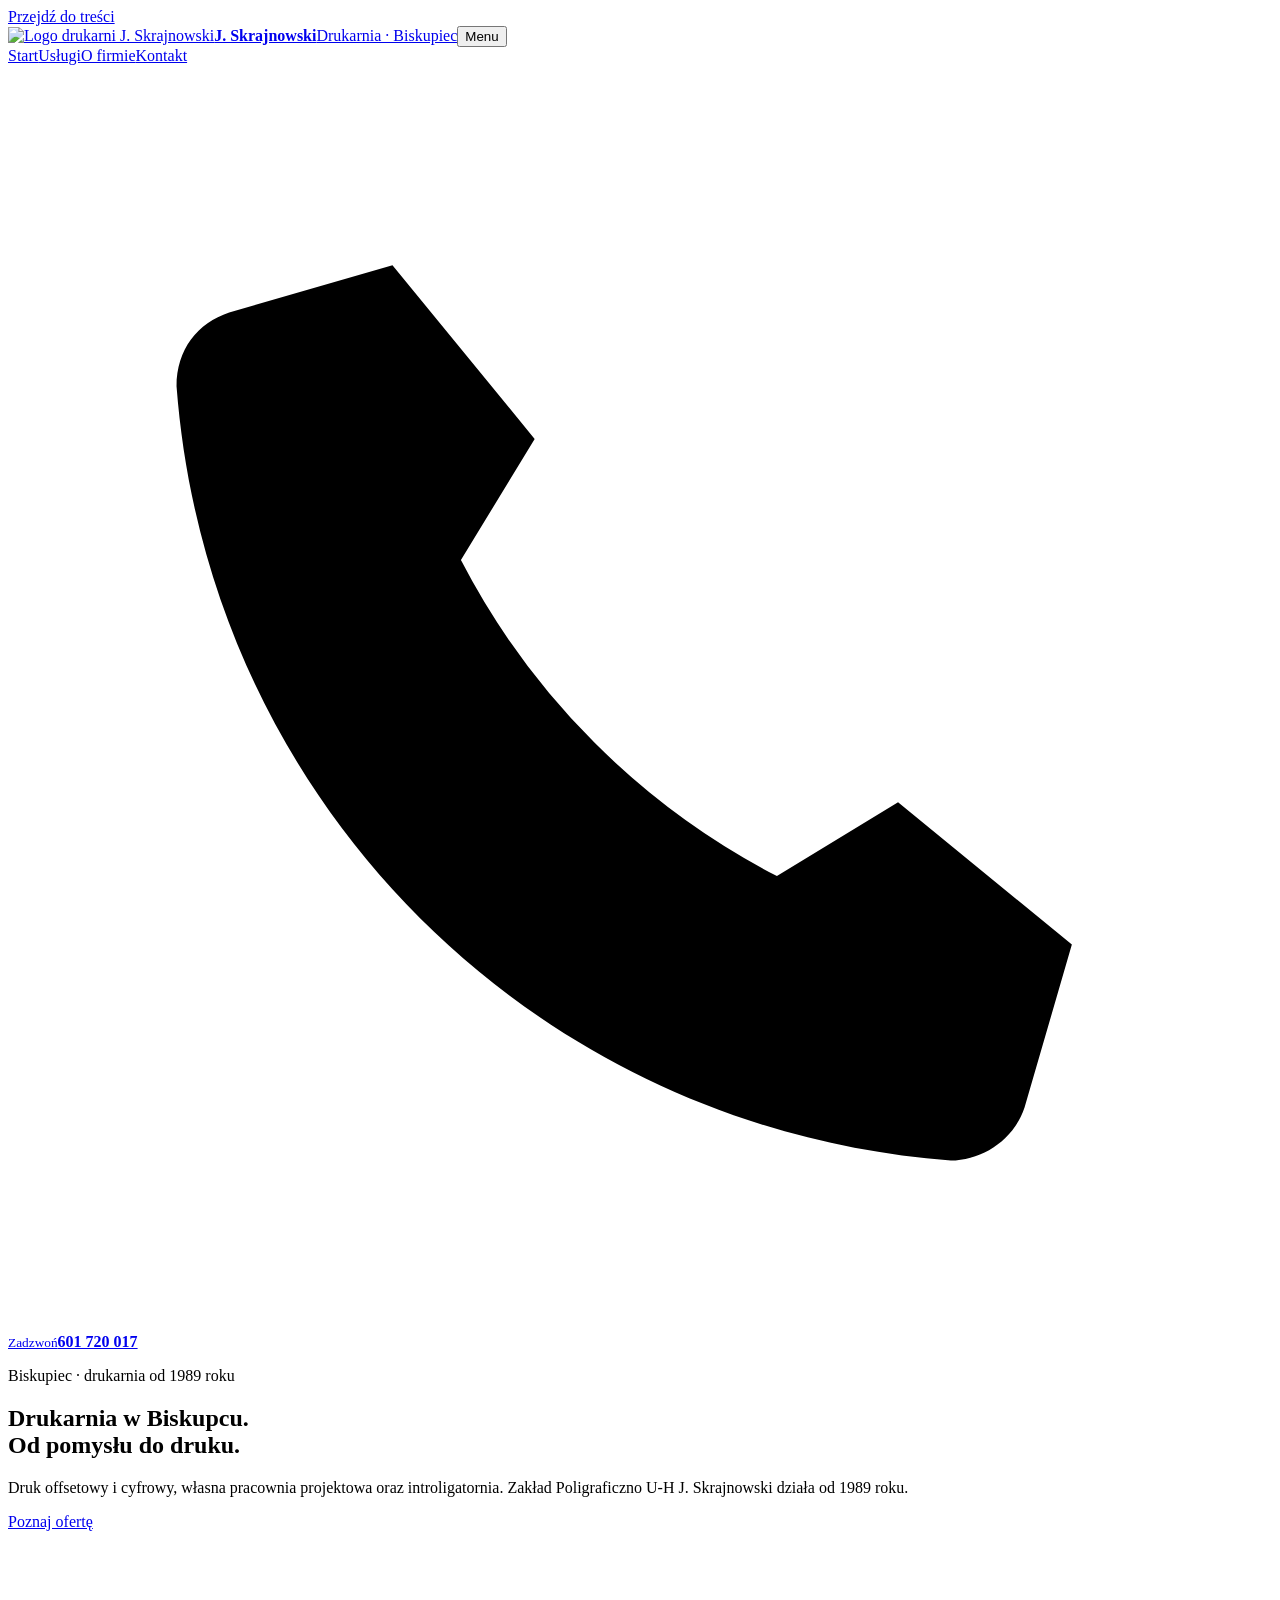
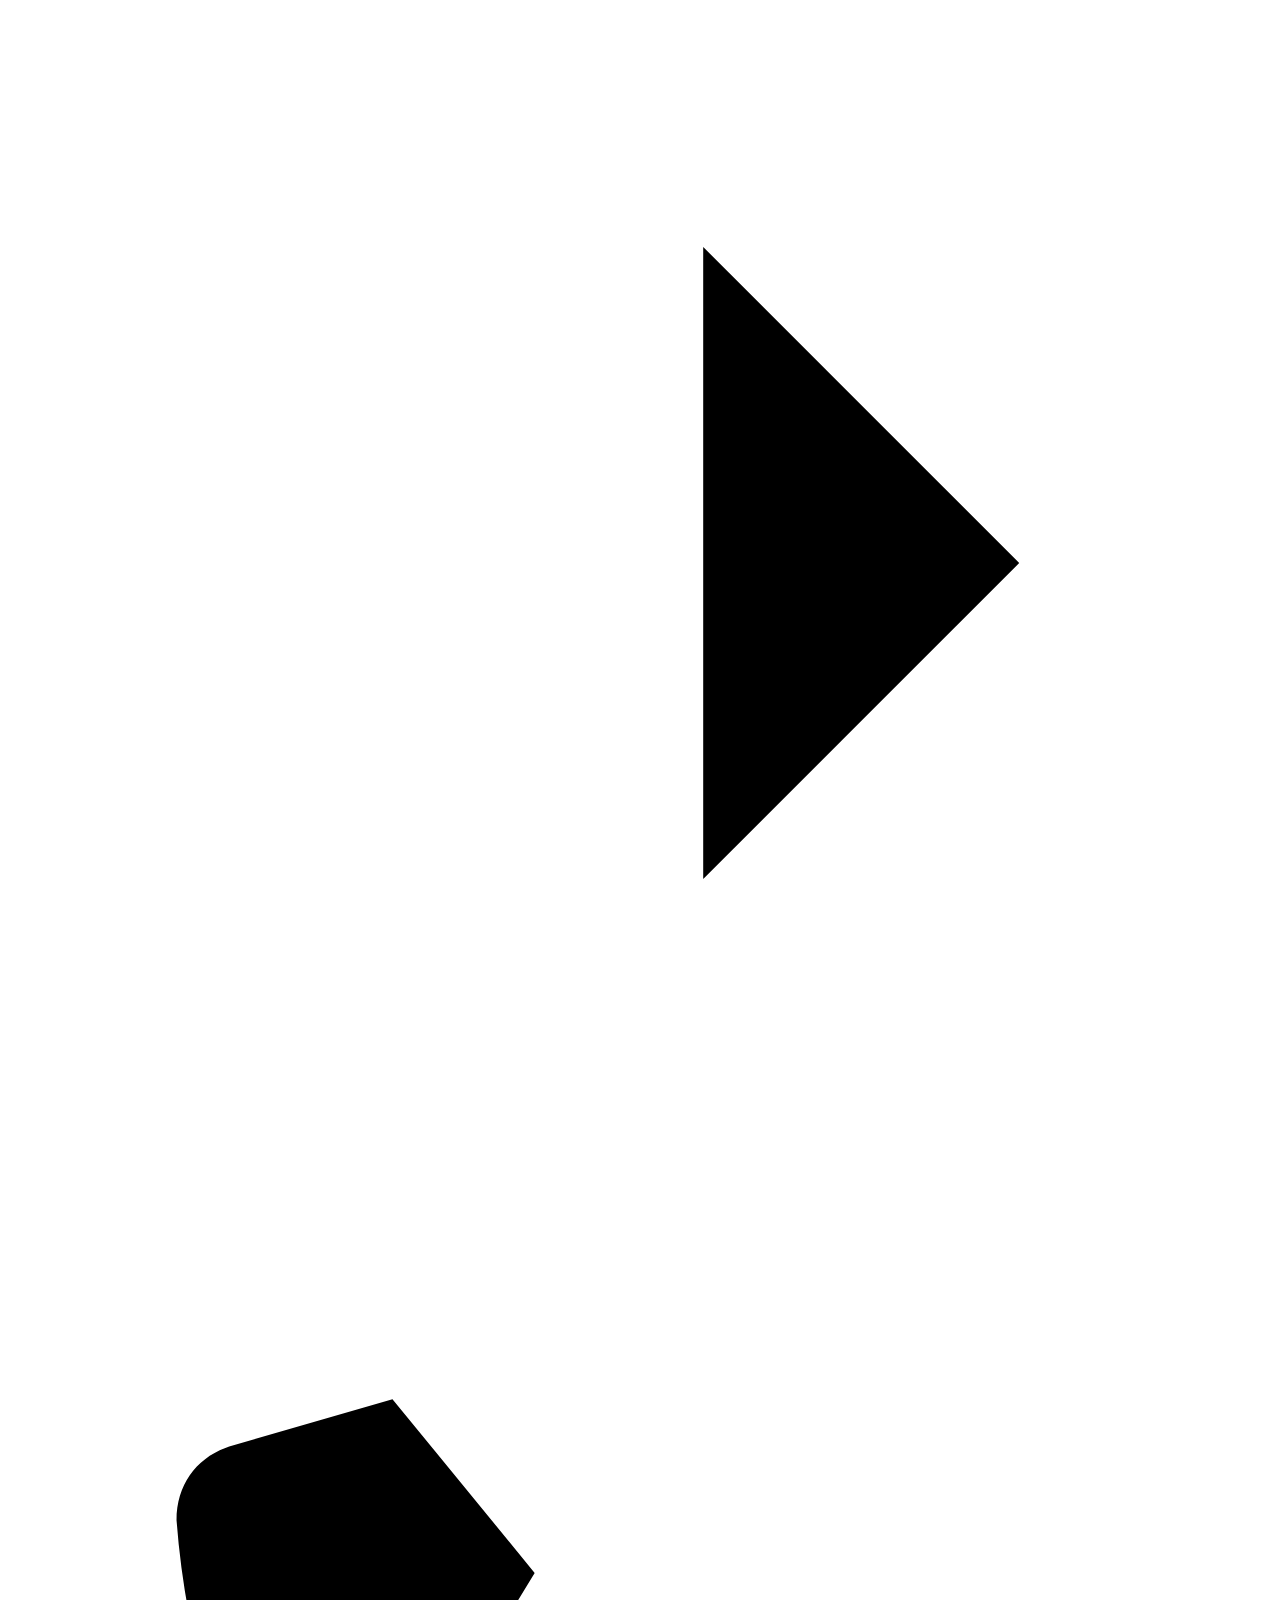
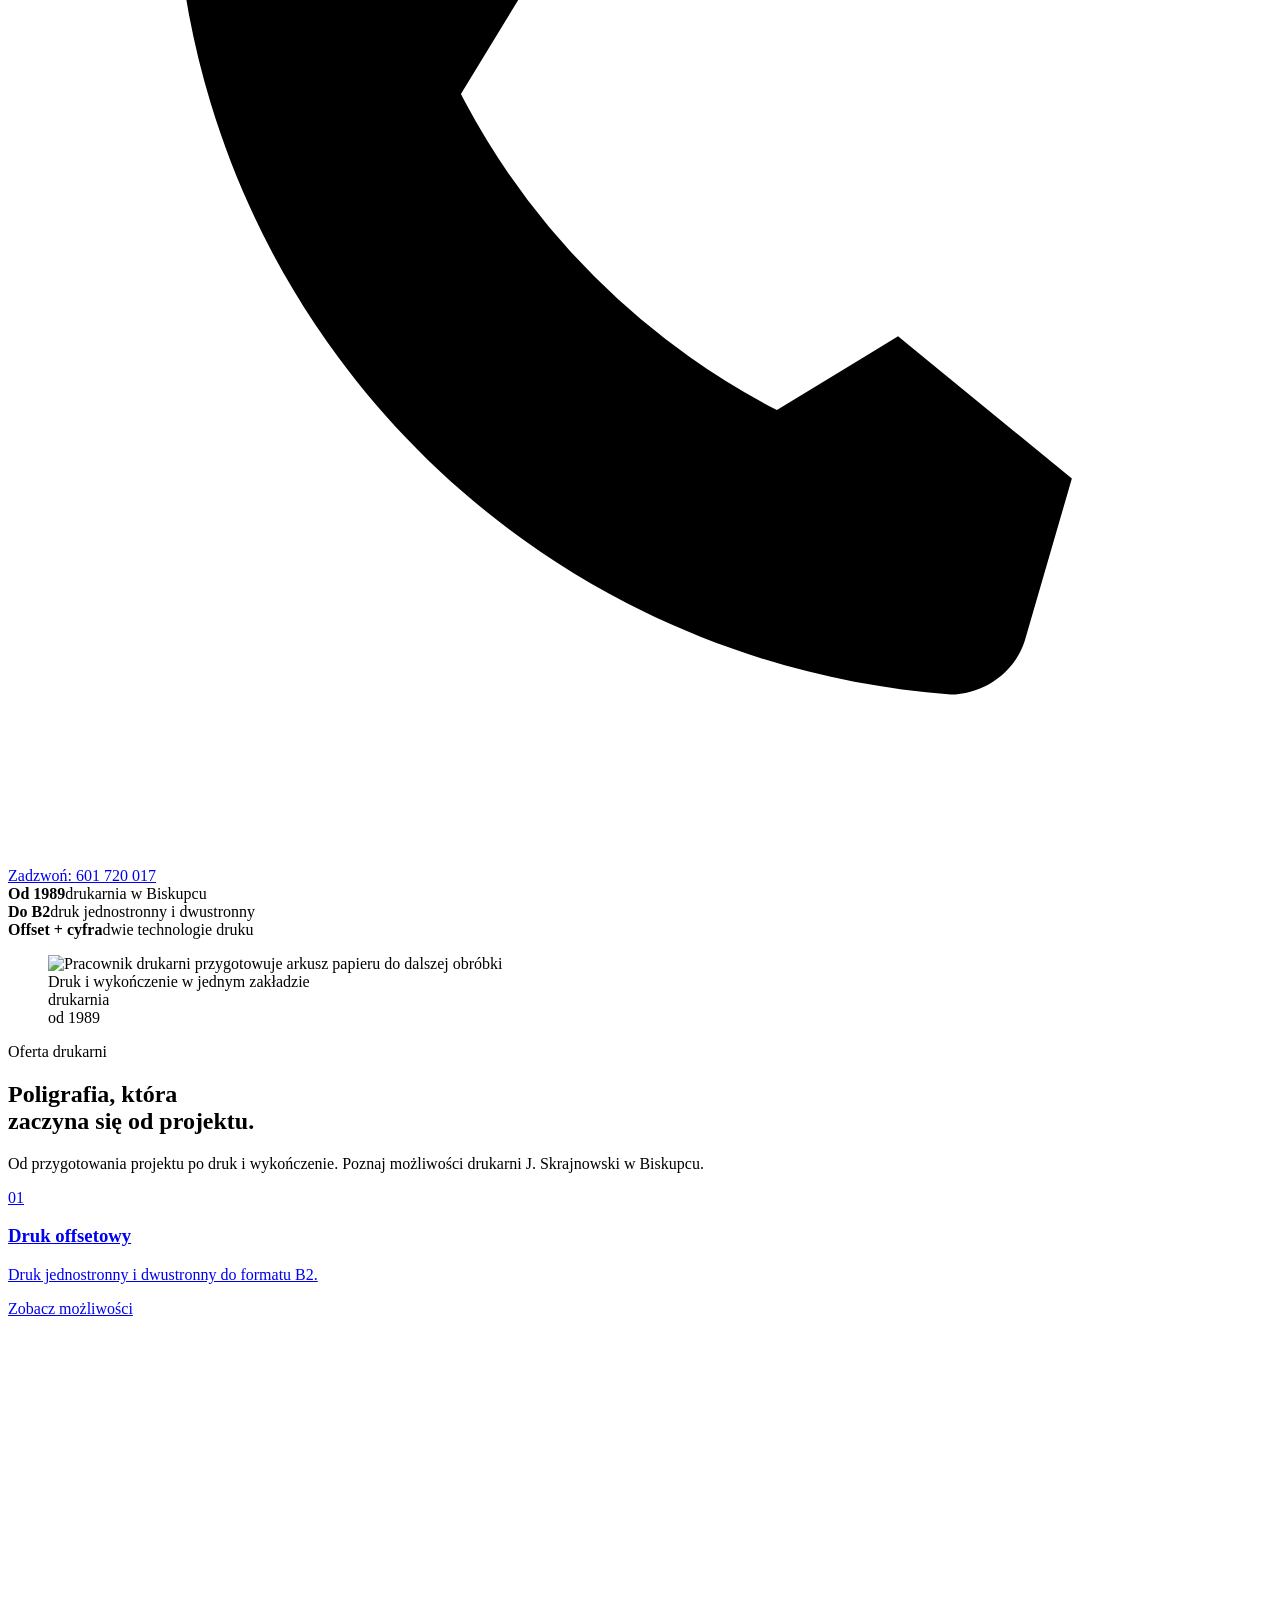
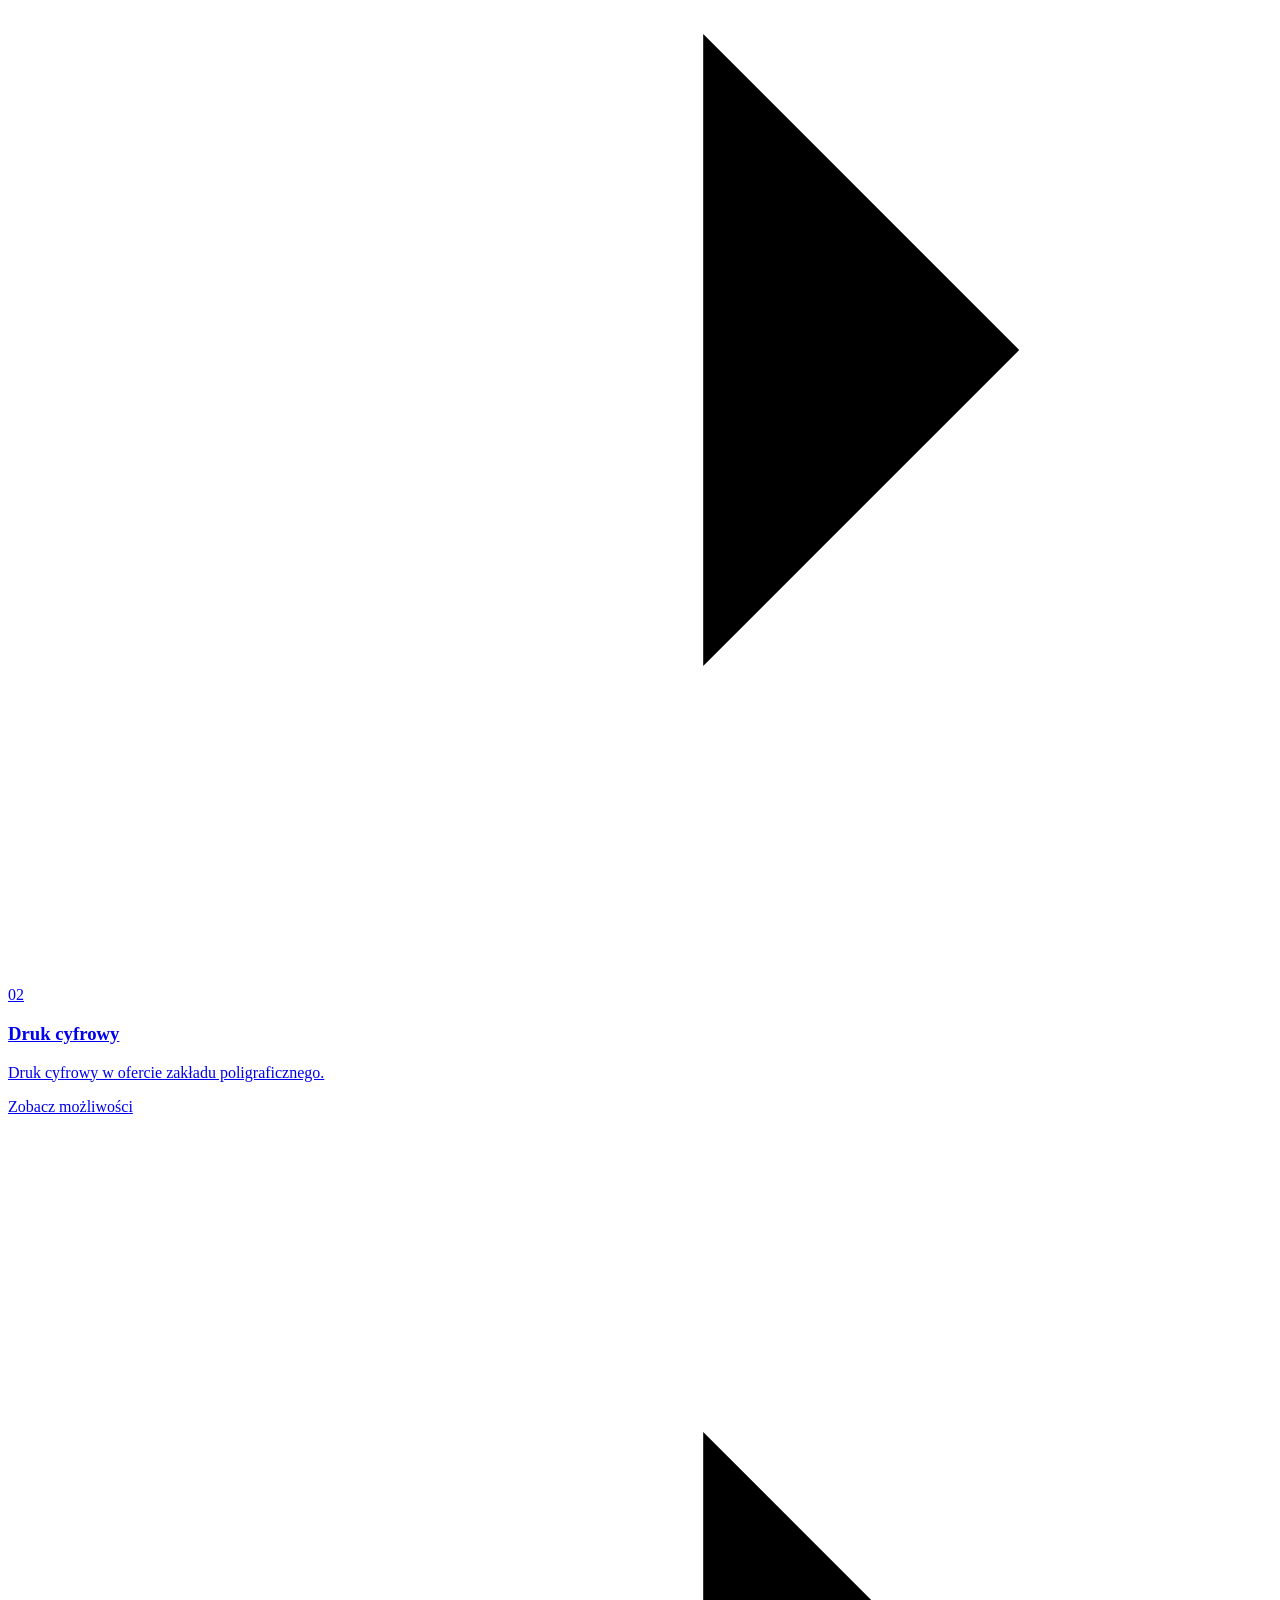
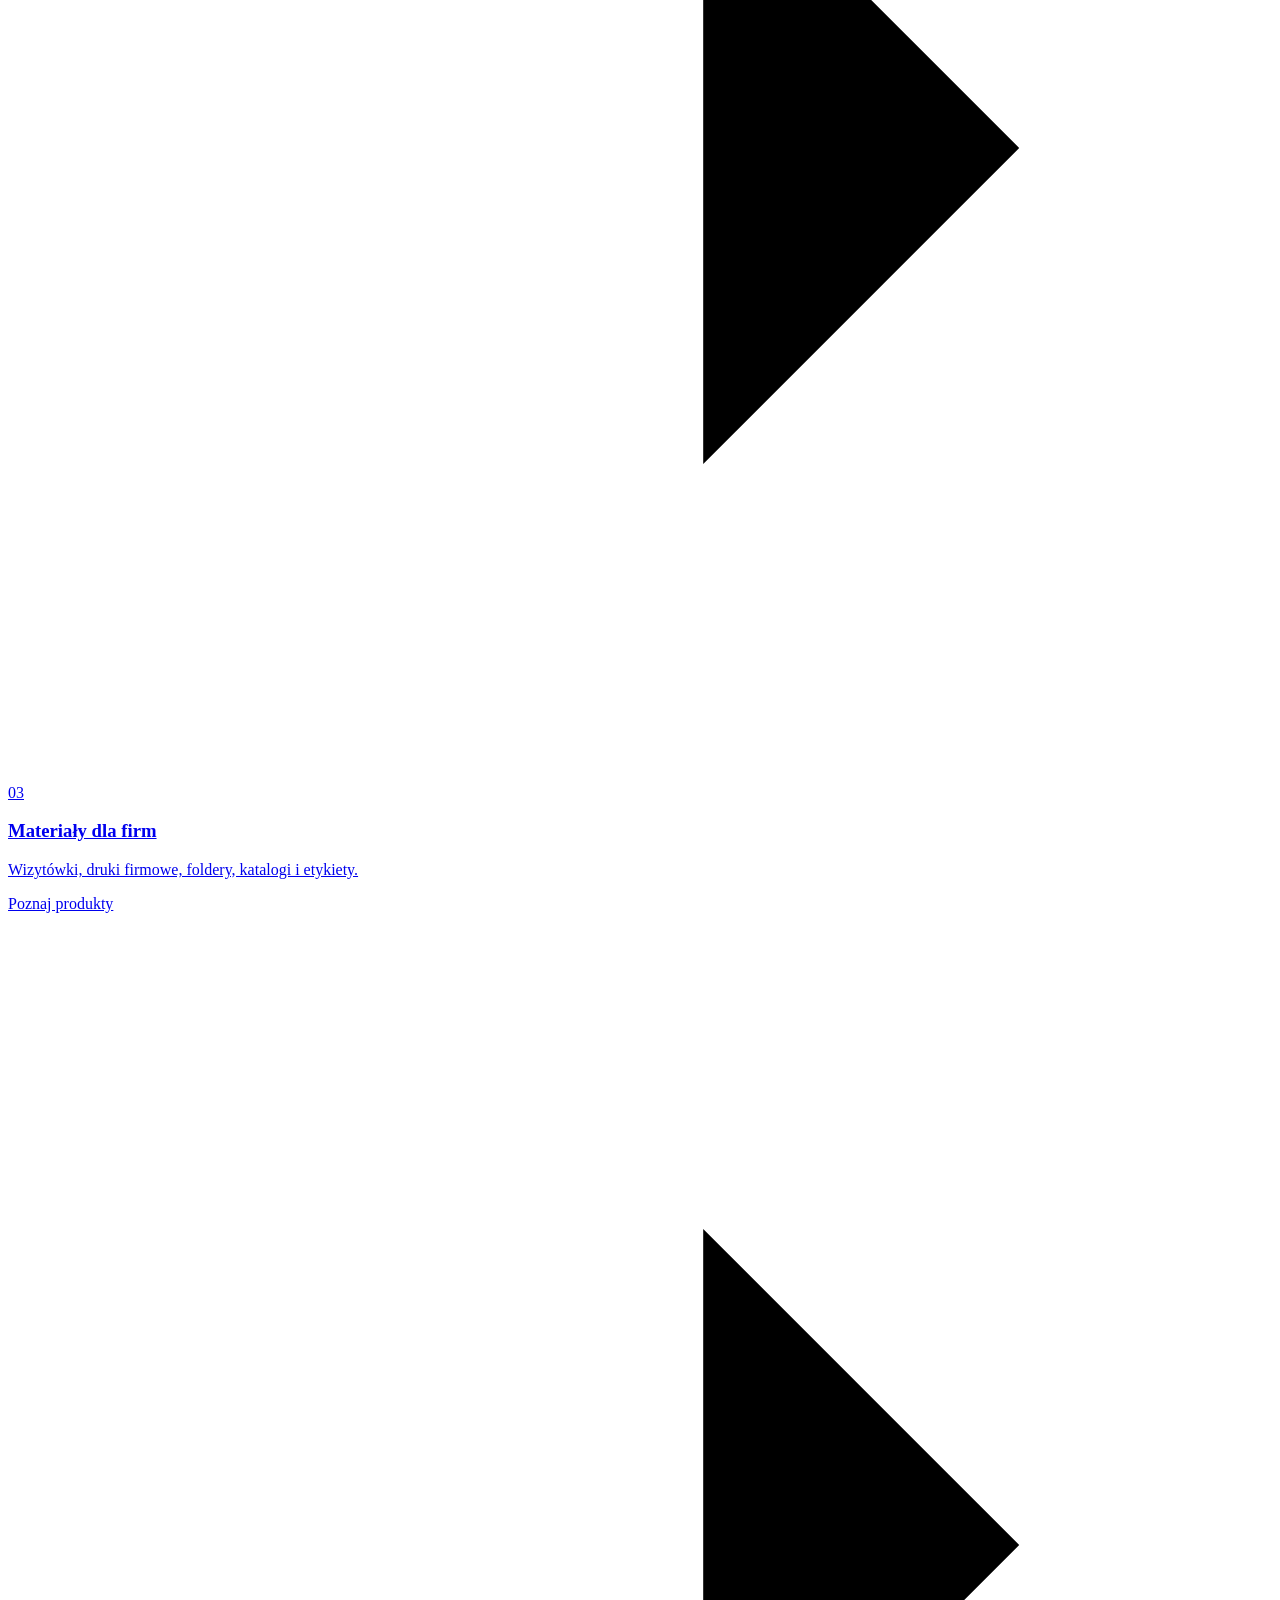
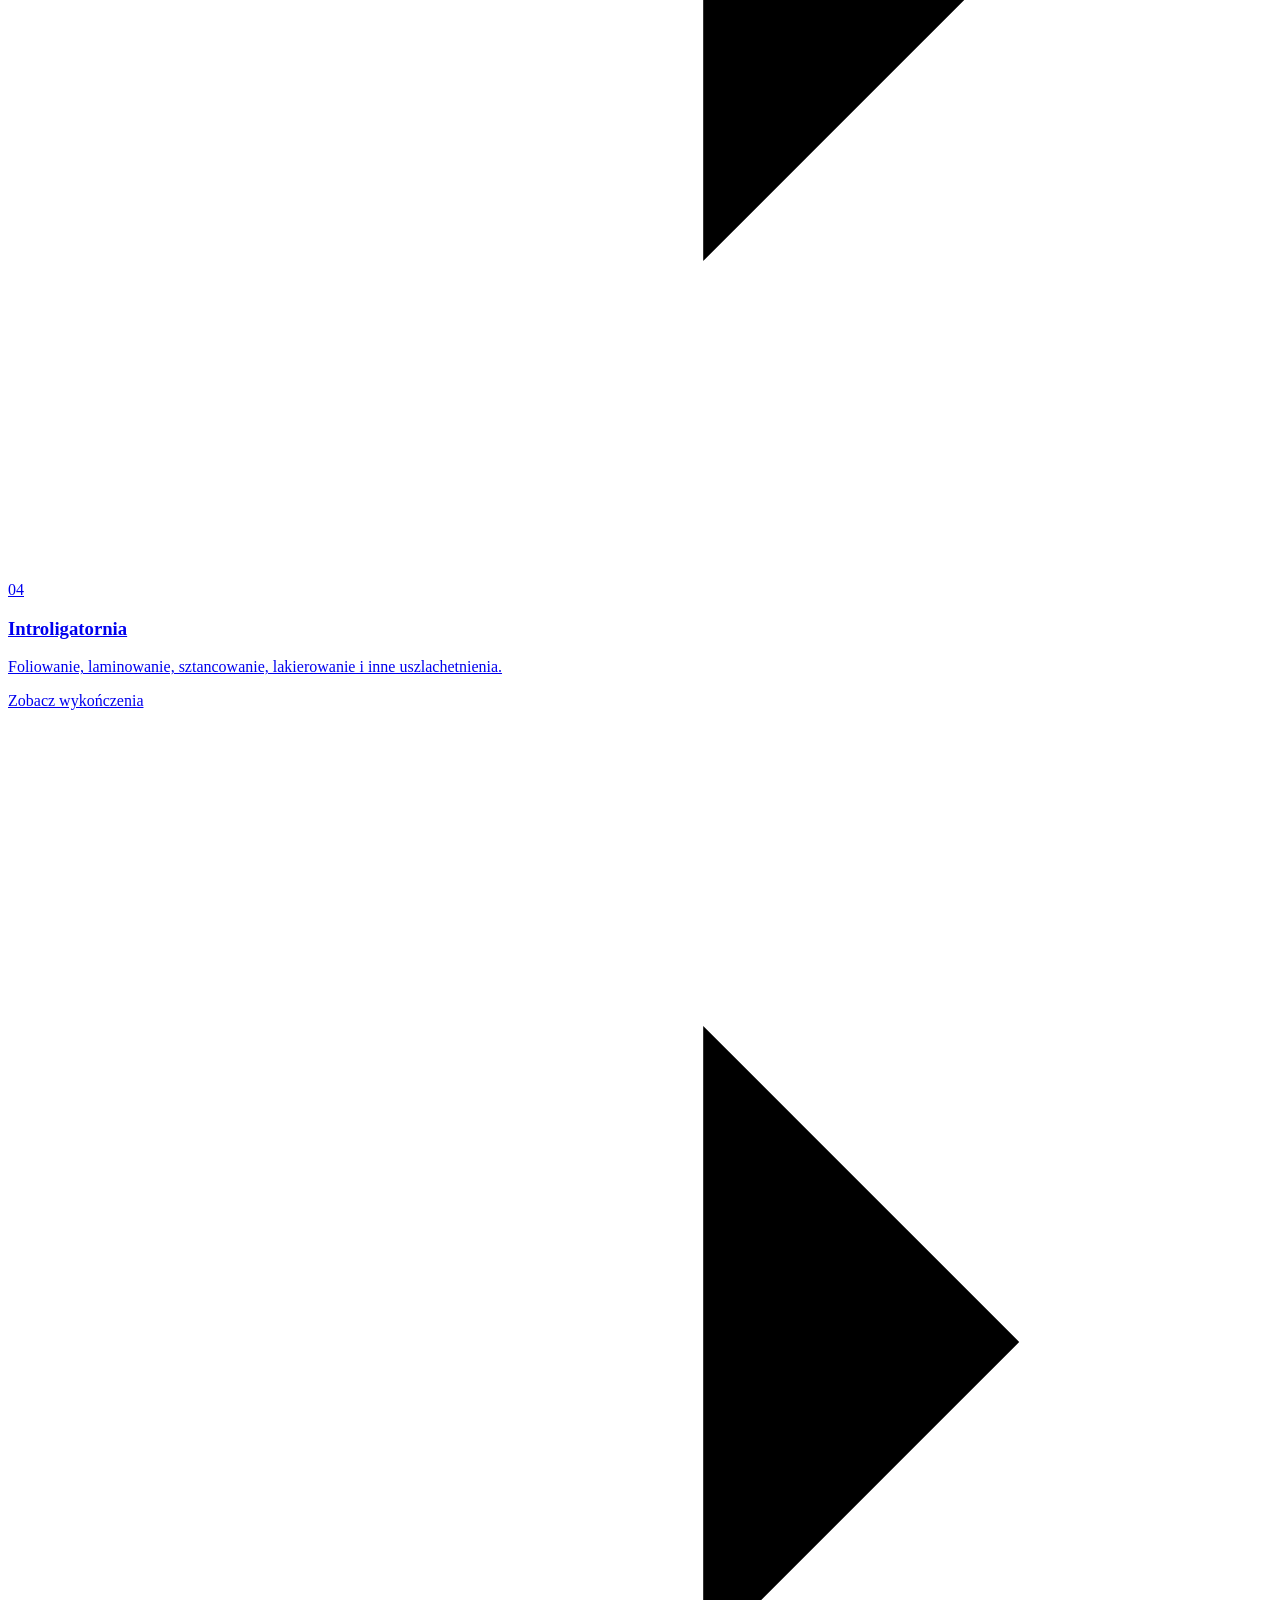
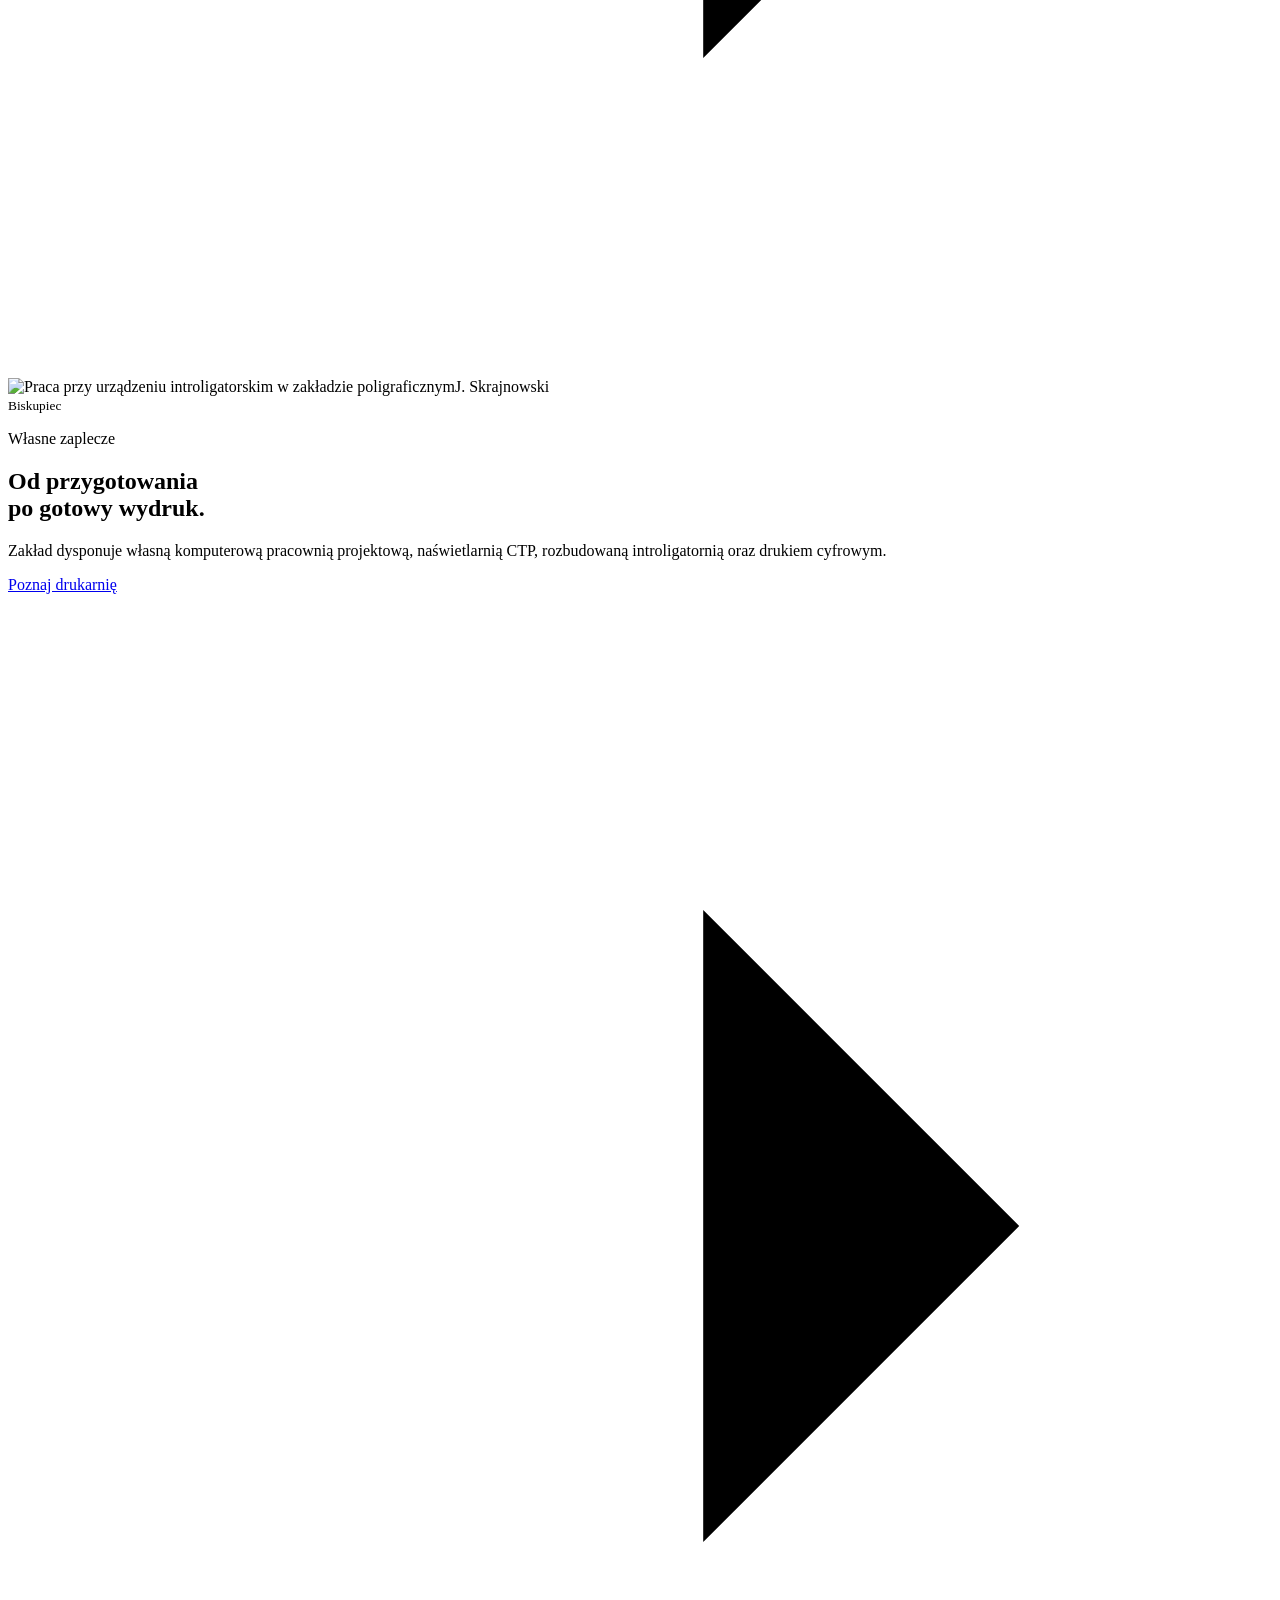
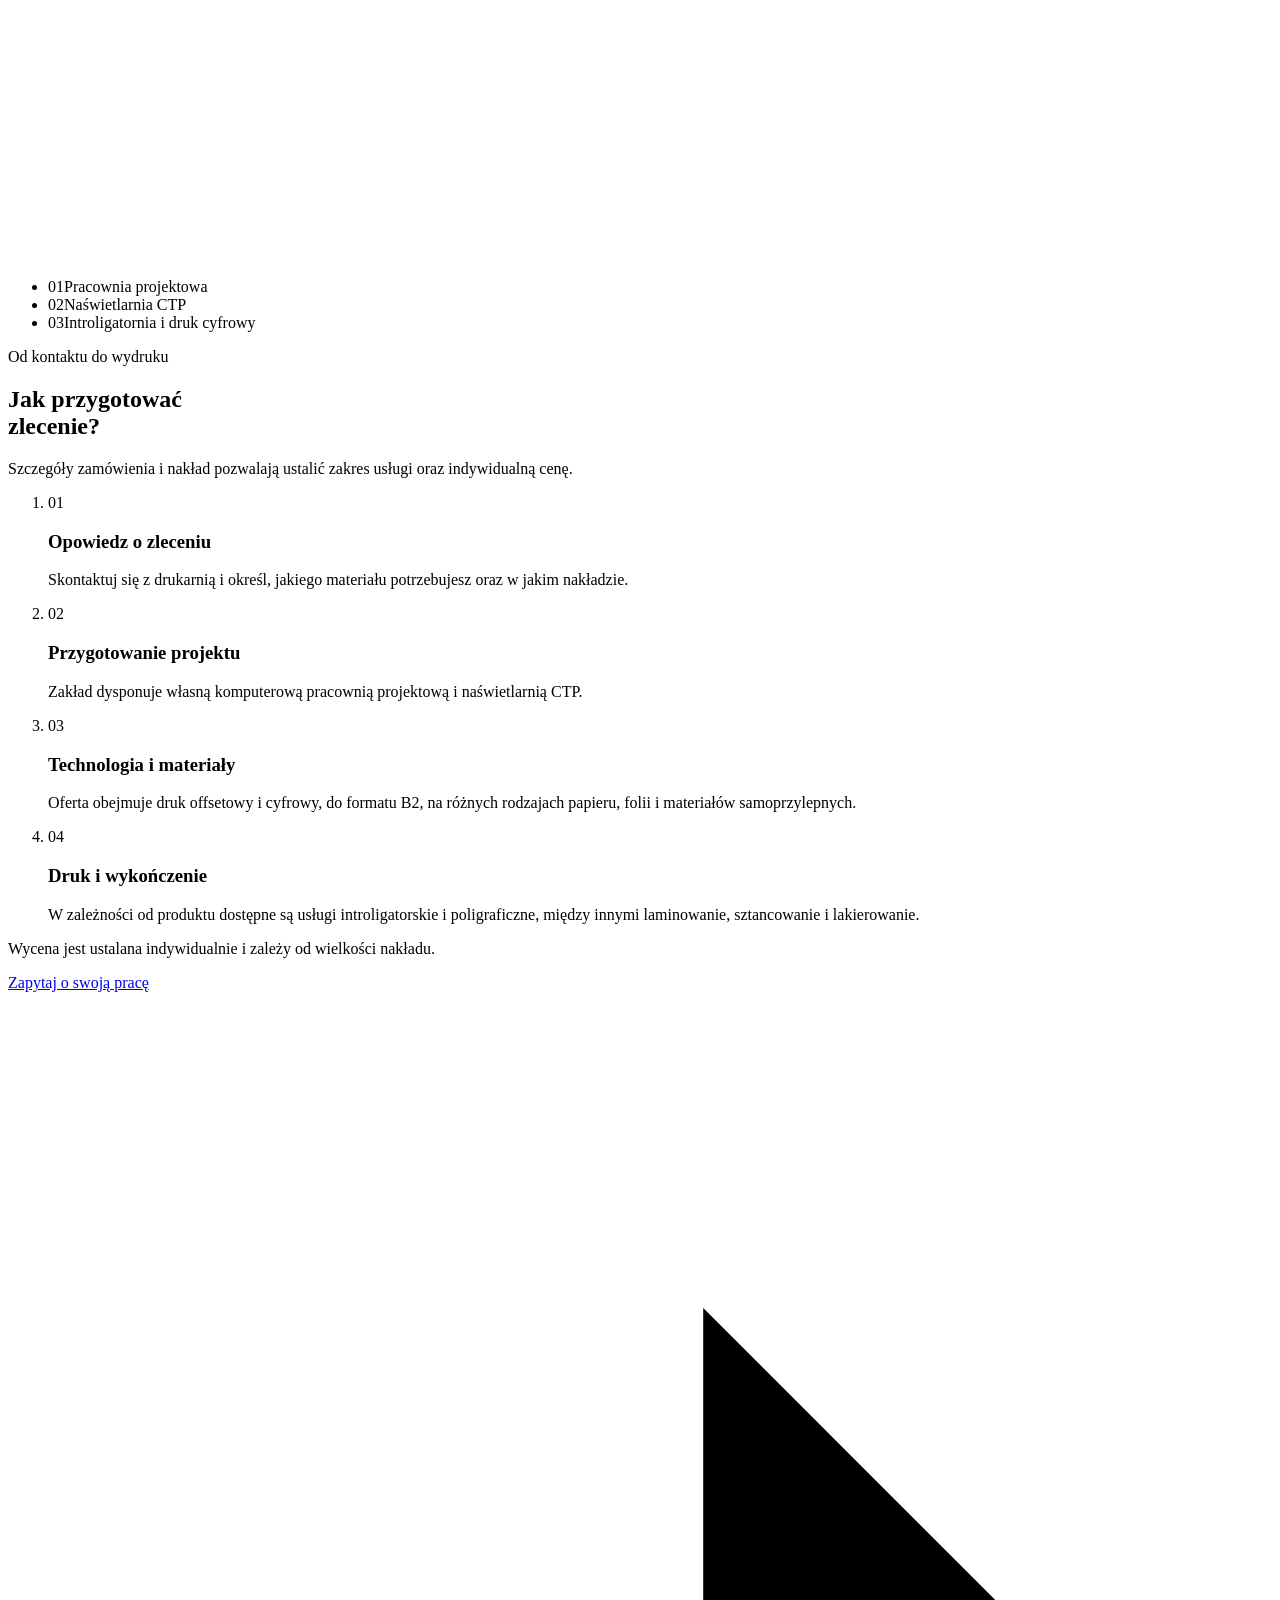
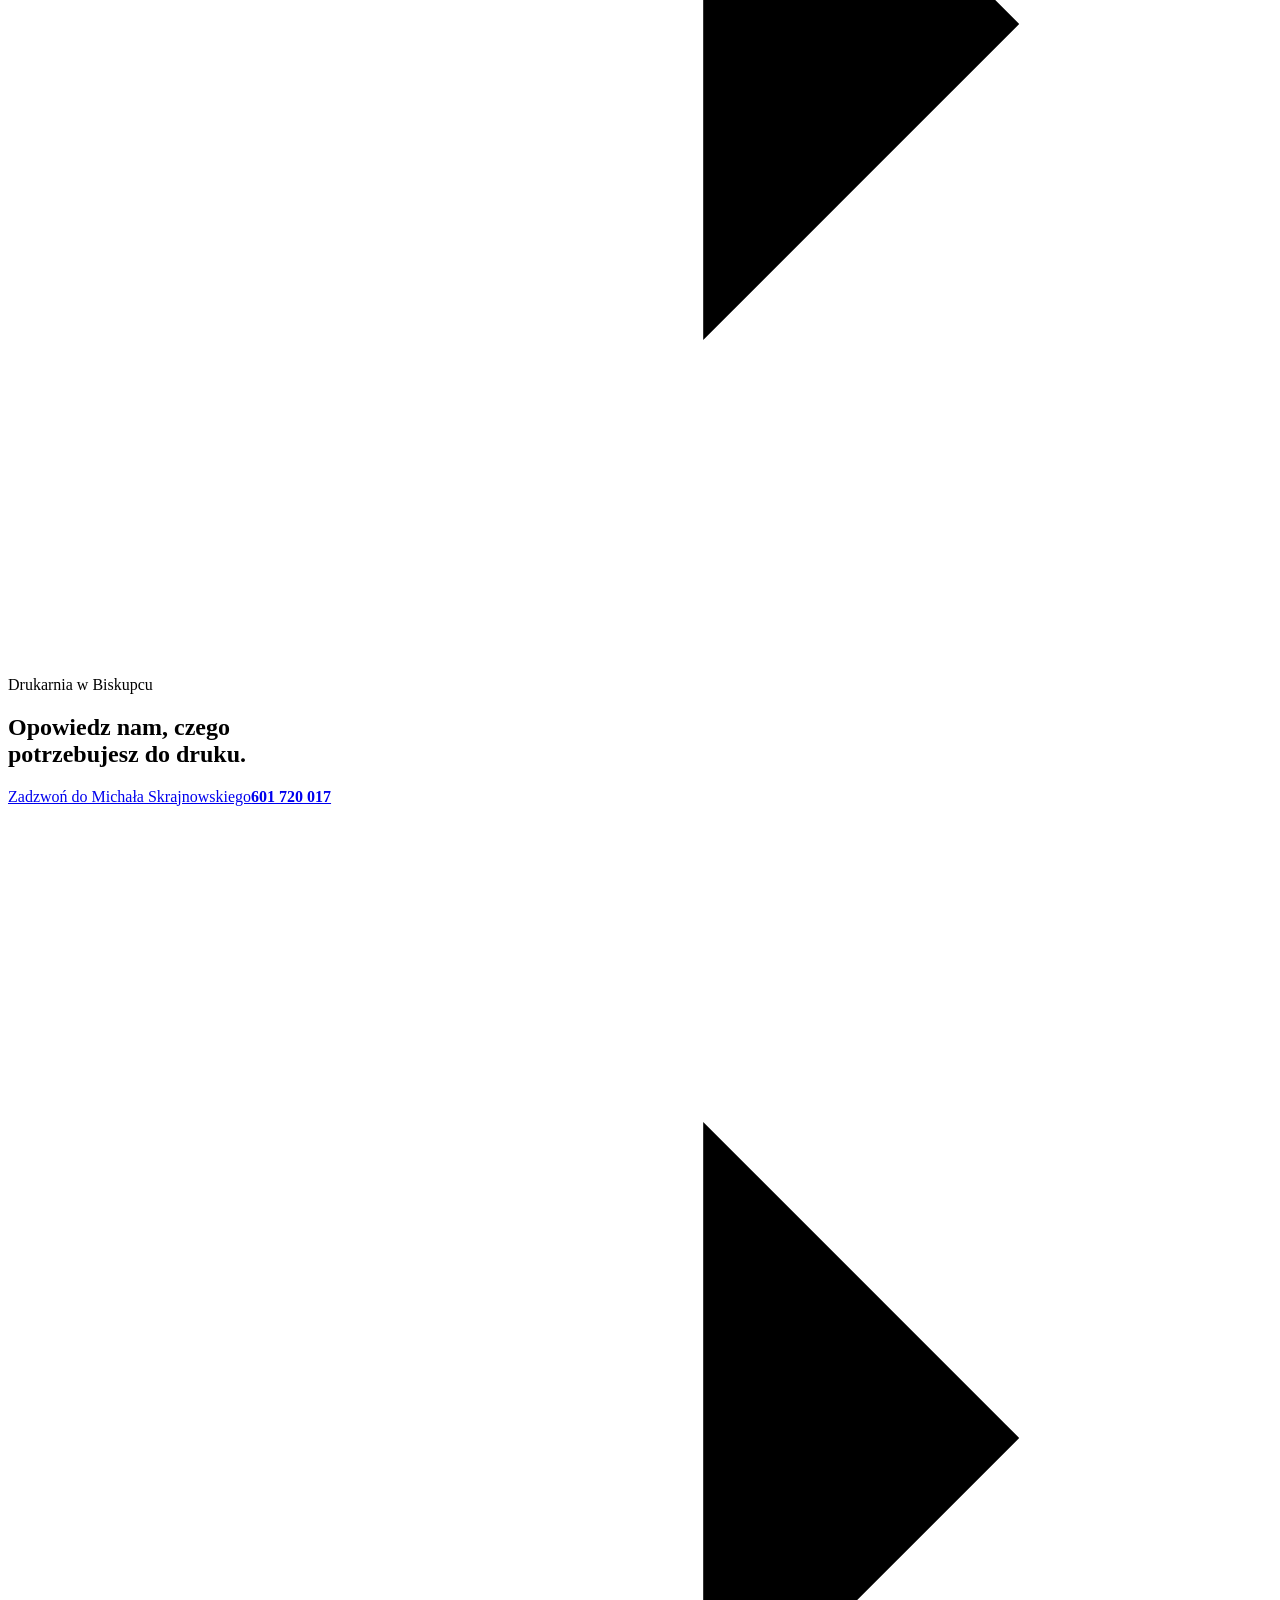
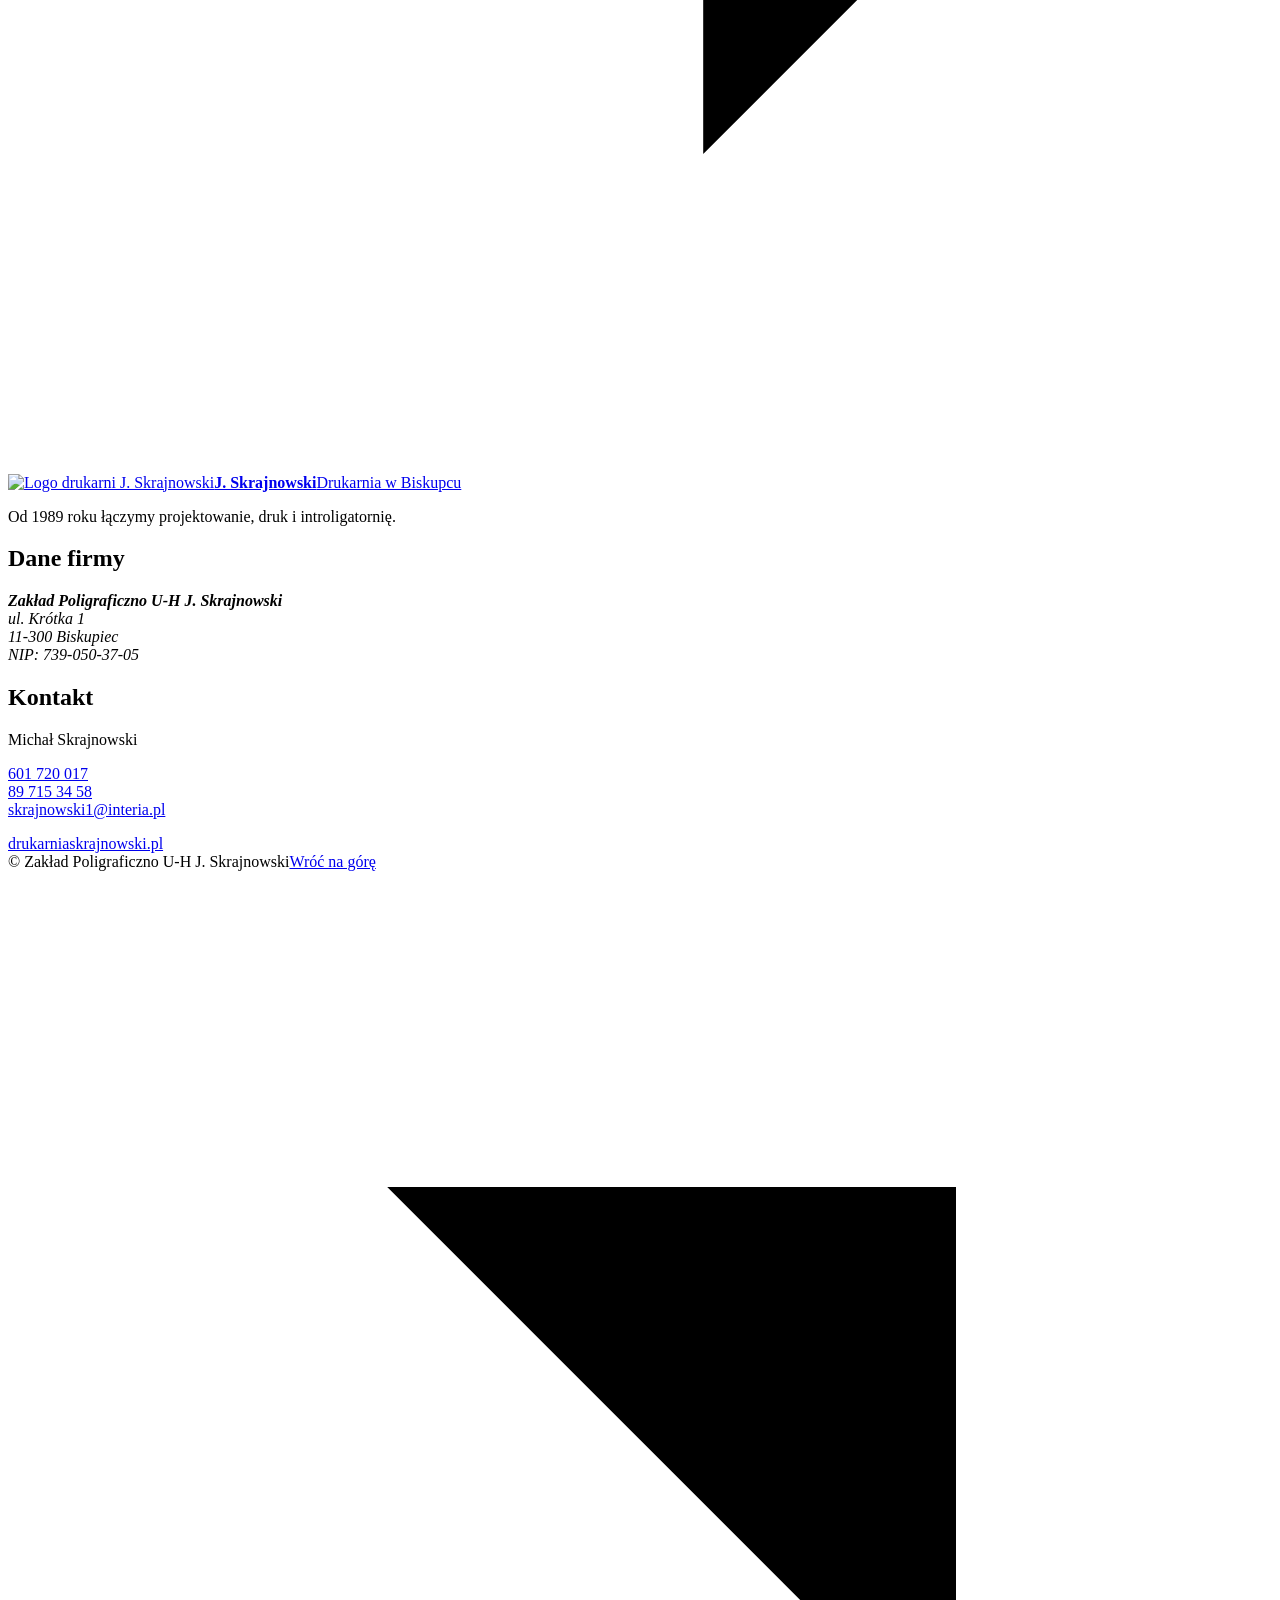
==== index.html @ becde739 "Add files via upload" ====
<!doctype html>
<html lang="pl">
  <head>
    <meta charset="UTF-8" />
    <meta name="viewport" content="width=device-width, initial-scale=1.0" />
    <meta name="theme-color" content="#f7f5ef" />
    <meta name="description" content="Drukarnia w Biskupcu od 1989 roku. Druk offsetowy i cyfrowy do B2, własna pracownia projektowa i introligatornia. Poznaj ofertę Zakładu J. Skrajnowski." />
    <meta name="robots" content="index,follow,max-image-preview:large" />
    <link rel="canonical" href="https://www.drukarniaskrajnowski.pl/jskrajnowski/" />
    <link rel="icon" type="image/png" href="/jskrajnowski/images/logo.png" />
    <meta property="og:type" content="website" />
    <meta property="og:locale" content="pl_PL" />
    <meta property="og:site_name" content="Drukarnia J. Skrajnowski" />
    <meta property="og:title" content="Drukarnia Biskupiec - druk offsetowy i cyfrowy | J. Skrajnowski" />
    <meta property="og:description" content="Drukarnia w Biskupcu od 1989 roku. Druk offsetowy i cyfrowy do B2, własna pracownia projektowa i introligatornia. Poznaj ofertę Zakładu J. Skrajnowski." />
    <meta property="og:url" content="https://www.drukarniaskrajnowski.pl/jskrajnowski/" />
    <title>Drukarnia Biskupiec - druk offsetowy i cyfrowy | J. Skrajnowski</title>
    <script type="module" crossorigin src="/jskrajnowski/assets/index-DkMw342b.js"></script>
    <link rel="stylesheet" crossorigin href="/jskrajnowski/assets/index-BaA9vrOm.css">
  </head>
  <body>
    <div id="root" data-page="start"><link rel="preload" as="image" href="/jskrajnowski/images/logo.png"/><link rel="preload" as="image" href="/jskrajnowski/images/proces-1.webp" fetchPriority="high"/><div class="site-shell" id="top"><a class="skip-link" href="#main">Przejdź do treści</a><header class="site-header"><div class="header-inner"><a class="brand" href="/jskrajnowski/" aria-label="Drukarnia J. Skrajnowski, strona główna"><img src="/jskrajnowski/images/logo.png" width="52" height="52" alt="Logo drukarni J. Skrajnowski"/><span class="brand-copy"><strong>J. Skrajnowski</strong><span>Drukarnia · Biskupiec</span></span></a><button class="menu-toggle" type="button" aria-expanded="false" aria-controls="primary-navigation"><span class="menu-toggle-lines" aria-hidden="true"><i></i><i></i><i></i></span><span class="menu-toggle-label">Menu</span></button><nav id="primary-navigation" class="primary-nav" aria-label="Nawigacja główna"><a href="/jskrajnowski/" aria-current="page">Start</a><a href="/jskrajnowski/uslugi/">Usługi</a><a href="/jskrajnowski/o-firmie/">O firmie</a><a href="/jskrajnowski/kontakt/">Kontakt</a></nav><a class="header-call" href="tel:+48601720017" aria-label="Zadzwoń do Michała Skrajnowskiego: 601 720 017"><span class="header-call-icon"><svg aria-hidden="true" viewBox="0 0 24 24" class="phone-icon"><path d="M7.3 3.8 10 7.1 8.6 9.4a14 14 0 0 0 6 6l2.3-1.4 3.3 2.7-.9 3.1c-.2.6-.8 1-1.4 1C10 20.2 3.8 14 3.2 6.1c0-.7.4-1.2 1-1.4l3.1-.9Z"></path></svg></span><span class="header-call-copy"><small>Zadzwoń</small><strong>601 720 017</strong></span></a></div></header><main id="main"><section class="home-hero page-wrap" aria-labelledby="home-title"><div class="hero-copy"><p class="eyebrow with-mark">Biskupiec · drukarnia od 1989 roku</p><h1 id="home-title">Drukarnia w Biskupcu.<br/><span>Od pomysłu do druku.</span></h1><p class="hero-lead">Druk offsetowy i cyfrowy, własna pracownia projektowa oraz introligatornia. Zakład Poligraficzno U-H J. Skrajnowski działa od 1989 roku.</p><div class="hero-actions"><a class="button button-primary" href="/jskrajnowski/uslugi/">Poznaj ofertę <svg aria-hidden="true" viewBox="0 0 20 20" class="arrow-icon"><path d="M3 10h13m-5-5 5 5-5 5"></path></svg></a><a class="button button-text" href="tel:+48601720017"><svg aria-hidden="true" viewBox="0 0 24 24" class="phone-icon"><path d="M7.3 3.8 10 7.1 8.6 9.4a14 14 0 0 0 6 6l2.3-1.4 3.3 2.7-.9 3.1c-.2.6-.8 1-1.4 1C10 20.2 3.8 14 3.2 6.1c0-.7.4-1.2 1-1.4l3.1-.9Z"></path></svg> Zadzwoń: 601 720 017</a></div><div class="hero-proof" aria-label="Najważniejsze informacje"><div><strong>Od 1989</strong><span>drukarnia w Biskupcu</span></div><div><strong>Do B2</strong><span>druk jednostronny i dwustronny</span></div><div><strong>Offset + cyfra</strong><span>dwie technologie druku</span></div></div></div><figure class="hero-visual"><img src="/jskrajnowski/images/proces-1.webp" width="397" height="375" fetchPriority="high" alt="Pracownik drukarni przygotowuje arkusz papieru do dalszej obróbki"/><figcaption><span class="caption-dot"></span> Druk i wykończenie w jednym zakładzie</figcaption><span class="hero-visual-note" aria-hidden="true">drukarnia<br/>od 1989</span></figure><div class="hero-bottom-rule" aria-hidden="true"><span></span><span></span><span></span></div></section><section class="section section-services page-wrap" id="oferta"><div class="section-heading split-heading"><div><p class="eyebrow with-mark">Oferta drukarni</p><h2>Poligrafia, która<br/>zaczyna się od projektu.</h2></div><p>Od przygotowania projektu po druk i wykończenie. Poznaj możliwości drukarni J. Skrajnowski w Biskupcu.</p></div><div class="service-card-grid"><a class="service-card" href="/jskrajnowski/uslugi/#druk-offsetowy"><span class="service-index">01</span><h3>Druk offsetowy</h3><p>Druk jednostronny i dwustronny do formatu B2.</p><span class="card-link">Zobacz możliwości <svg aria-hidden="true" viewBox="0 0 20 20" class="arrow-icon"><path d="M3 10h13m-5-5 5 5-5 5"></path></svg></span></a><a class="service-card service-card-tint" href="/jskrajnowski/uslugi/#druk-cyfrowy"><span class="service-index">02</span><h3>Druk cyfrowy</h3><p>Druk cyfrowy w ofercie zakładu poligraficznego.</p><span class="card-link">Zobacz możliwości <svg aria-hidden="true" viewBox="0 0 20 20" class="arrow-icon"><path d="M3 10h13m-5-5 5 5-5 5"></path></svg></span></a><a class="service-card" href="/jskrajnowski/uslugi/#produkty"><span class="service-index">03</span><h3>Materiały dla firm</h3><p>Wizytówki, druki firmowe, foldery, katalogi i etykiety.</p><span class="card-link">Poznaj produkty <svg aria-hidden="true" viewBox="0 0 20 20" class="arrow-icon"><path d="M3 10h13m-5-5 5 5-5 5"></path></svg></span></a><a class="service-card service-card-tint" href="/jskrajnowski/uslugi/#uszlachetnienia"><span class="service-index">04</span><h3>Introligatornia</h3><p>Foliowanie, laminowanie, sztancowanie, lakierowanie i inne uszlachetnienia.</p><span class="card-link">Zobacz wykończenia <svg aria-hidden="true" viewBox="0 0 20 20" class="arrow-icon"><path d="M3 10h13m-5-5 5 5-5 5"></path></svg></span></a></div></section><section class="section section-capabilities"><div class="capabilities-inner page-wrap"><div class="capability-image"><img src="/jskrajnowski/images/proces-2.webp" width="397" height="375" loading="lazy" alt="Praca przy urządzeniu introligatorskim w zakładzie poligraficznym"/><span class="image-stamp">J. Skrajnowski<br/><small>Biskupiec</small></span></div><div class="capability-copy"><p class="eyebrow with-mark">Własne zaplecze</p><h2>Od przygotowania<br/>po gotowy wydruk.</h2><p>Zakład dysponuje własną komputerową pracownią projektową, naświetlarnią CTP, rozbudowaną introligatornią oraz drukiem cyfrowym.</p><a class="text-link" href="/jskrajnowski/o-firmie/">Poznaj drukarnię <svg aria-hidden="true" viewBox="0 0 20 20" class="arrow-icon"><path d="M3 10h13m-5-5 5 5-5 5"></path></svg></a><ul class="capability-list"><li><span>01</span>Pracownia projektowa</li><li><span>02</span>Naświetlarnia CTP</li><li><span>03</span>Introligatornia i druk cyfrowy</li></ul></div></div></section><section class="section section-process page-wrap" id="jak-zamowic"><div class="section-heading split-heading"><div><p class="eyebrow with-mark">Od kontaktu do wydruku</p><h2>Jak przygotować<br/>zlecenie?</h2></div><p>Szczegóły zamówienia i nakład pozwalają ustalić zakres usługi oraz indywidualną cenę.</p></div><ol class="process-list"><li><span class="process-number">01</span><div><h3>Opowiedz o zleceniu</h3><p>Skontaktuj się z drukarnią i określ, jakiego materiału potrzebujesz oraz w jakim nakładzie.</p></div></li><li><span class="process-number">02</span><div><h3>Przygotowanie projektu</h3><p>Zakład dysponuje własną komputerową pracownią projektową i naświetlarnią CTP.</p></div></li><li><span class="process-number">03</span><div><h3>Technologia i materiały</h3><p>Oferta obejmuje druk offsetowy i cyfrowy, do formatu B2, na różnych rodzajach papieru, folii i materiałów samoprzylepnych.</p></div></li><li><span class="process-number">04</span><div><h3>Druk i wykończenie</h3><p>W zależności od produktu dostępne są usługi introligatorskie i poligraficzne, między innymi laminowanie, sztancowanie i lakierowanie.</p></div></li></ol><div class="process-cta"><p>Wycena jest ustalana indywidualnie i zależy od wielkości nakładu.</p><a class="button button-primary" href="/jskrajnowski/kontakt/">Zapytaj o swoją pracę <svg aria-hidden="true" viewBox="0 0 20 20" class="arrow-icon"><path d="M3 10h13m-5-5 5 5-5 5"></path></svg></a></div></section><section class="contact-band"><div class="contact-band-inner page-wrap"><div><p class="eyebrow with-mark">Drukarnia w Biskupcu</p><h2>Opowiedz nam, czego<br/>potrzebujesz do druku.</h2></div><a class="contact-band-action" href="tel:+48601720017"><span>Zadzwoń do Michała Skrajnowskiego</span><strong>601 720 017 <svg aria-hidden="true" viewBox="0 0 20 20" class="arrow-icon"><path d="M3 10h13m-5-5 5 5-5 5"></path></svg></strong></a></div></section></main><footer class="site-footer"><div class="footer-main page-wrap"><div class="footer-brand"><a class="brand brand-footer" href="/jskrajnowski/" aria-label="Drukarnia J. Skrajnowski, strona główna"><img src="/jskrajnowski/images/logo.png" width="54" height="54" loading="lazy" alt="Logo drukarni J. Skrajnowski"/><span class="brand-copy"><strong>J. Skrajnowski</strong><span>Drukarnia w Biskupcu</span></span></a><p>Od 1989 roku łączymy projektowanie, druk i introligatornię.</p></div><div class="footer-data"><h2>Dane firmy</h2><address><strong>Zakład Poligraficzno U-H J. Skrajnowski</strong><br/>ul. Krótka 1<br/>11-300 Biskupiec<br/>NIP: 739-050-37-05</address></div><div class="footer-data"><h2>Kontakt</h2><p>Michał Skrajnowski</p><p><a href="tel:+48601720017">601 720 017</a><br/><a href="tel:+48897153458">89 715 34 58</a><br/><a href="mailto:skrajnowski1@interia.pl">skrajnowski1@interia.pl</a></p><a class="footer-web" href="https://www.drukarniaskrajnowski.pl/jskrajnowski/">drukarniaskrajnowski.pl</a></div></div><div class="footer-bottom page-wrap"><span>© Zakład Poligraficzno U-H J. Skrajnowski</span><a href="#top">Wróć na górę <svg aria-hidden="true" viewBox="0 0 20 20" class="arrow-icon"><path d="M5 15 15 5M6 5h9v9"></path></svg></a></div></footer><a class="mobile-call-fab" href="tel:+48601720017" aria-label="Zadzwoń: 601 720 017"><svg aria-hidden="true" viewBox="0 0 24 24" class="phone-icon"><path d="M7.3 3.8 10 7.1 8.6 9.4a14 14 0 0 0 6 6l2.3-1.4 3.3 2.7-.9 3.1c-.2.6-.8 1-1.4 1C10 20.2 3.8 14 3.2 6.1c0-.7.4-1.2 1-1.4l3.1-.9Z"></path></svg><span>Zadzwoń</span></a></div></div>
  </body>
</html>
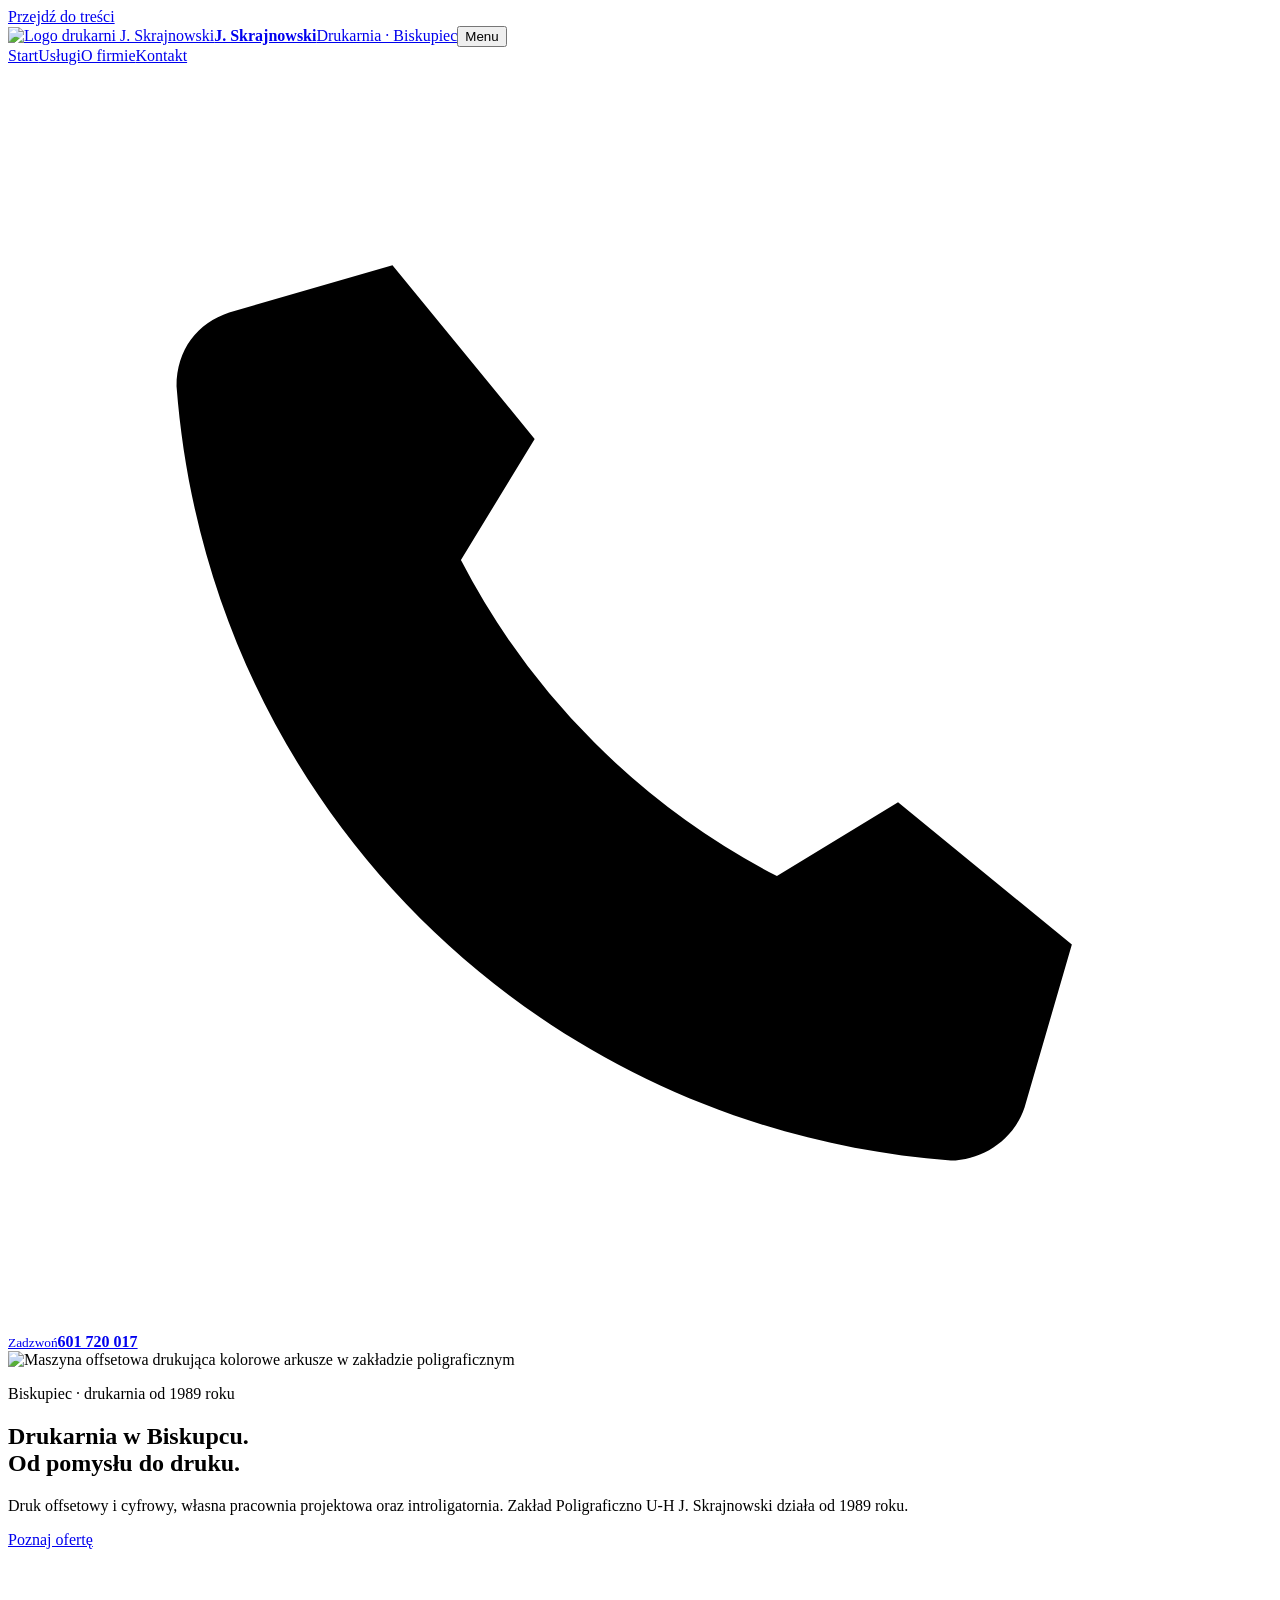
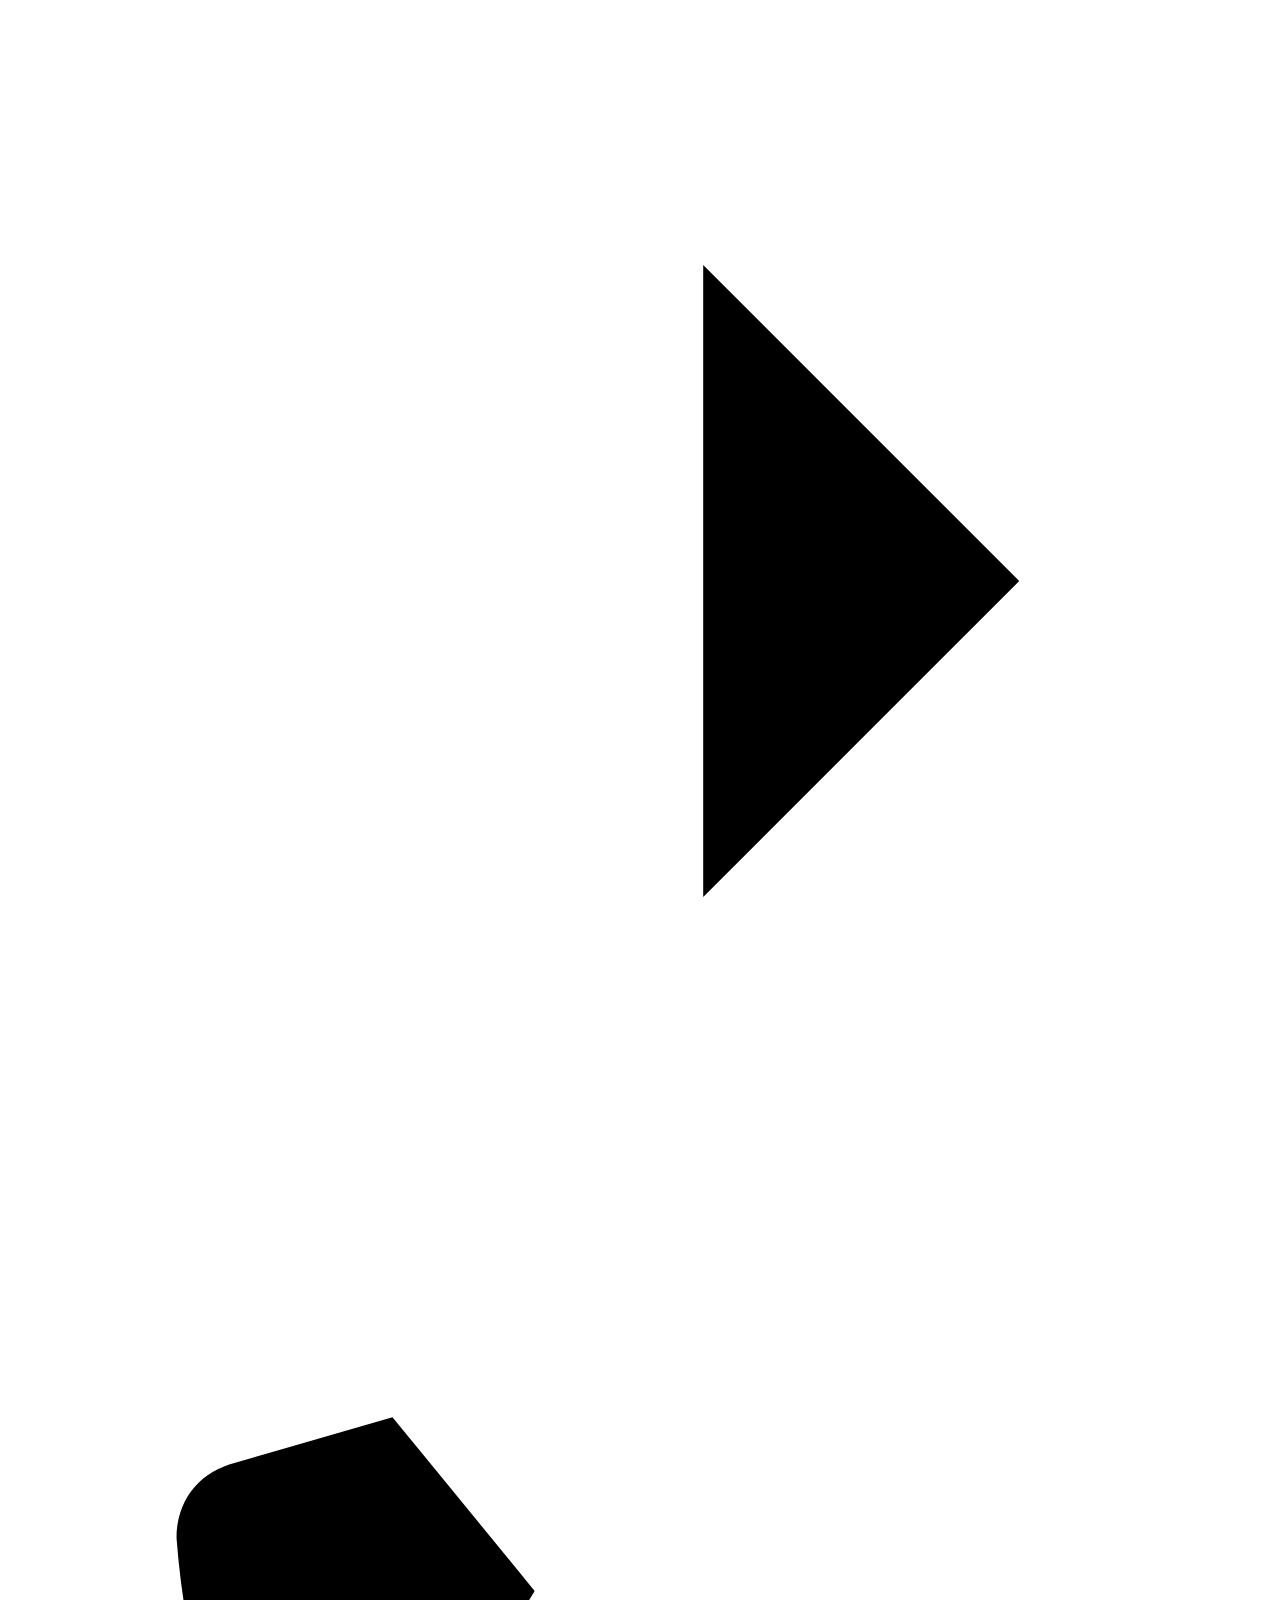
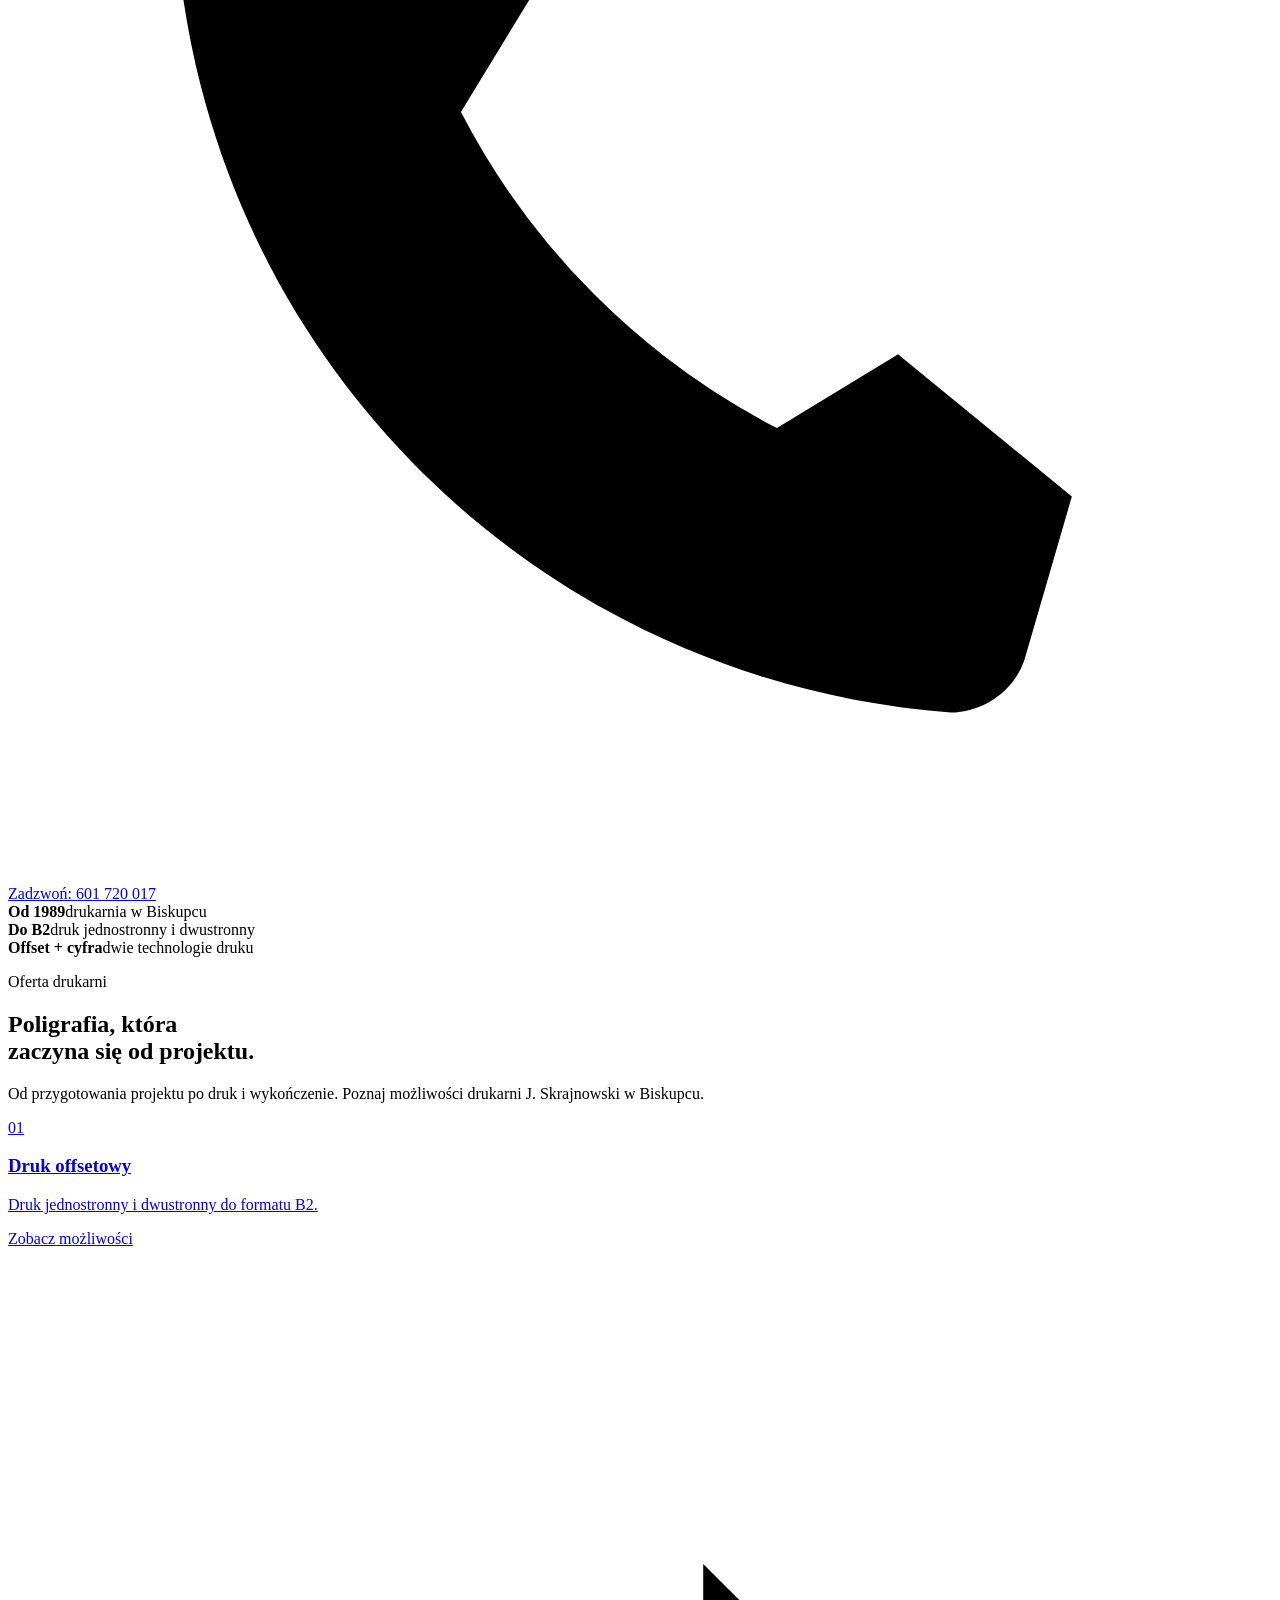
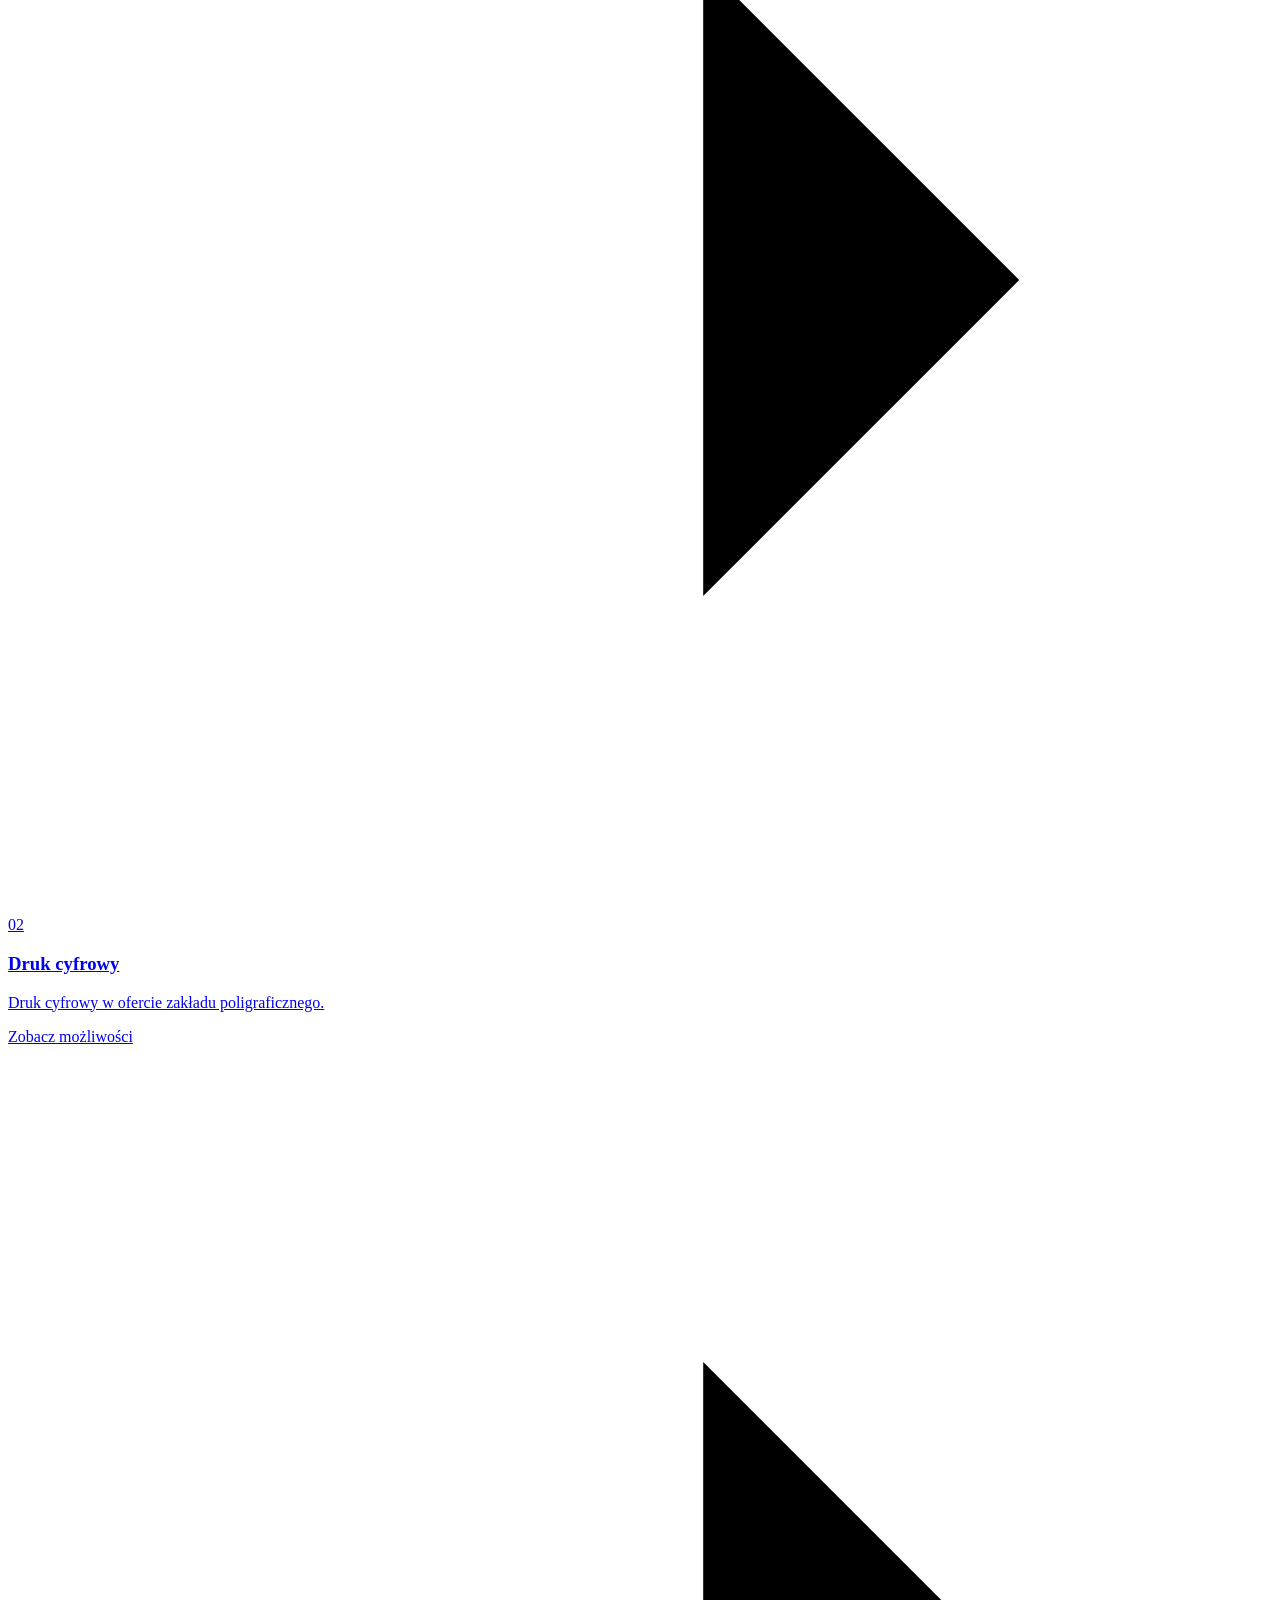
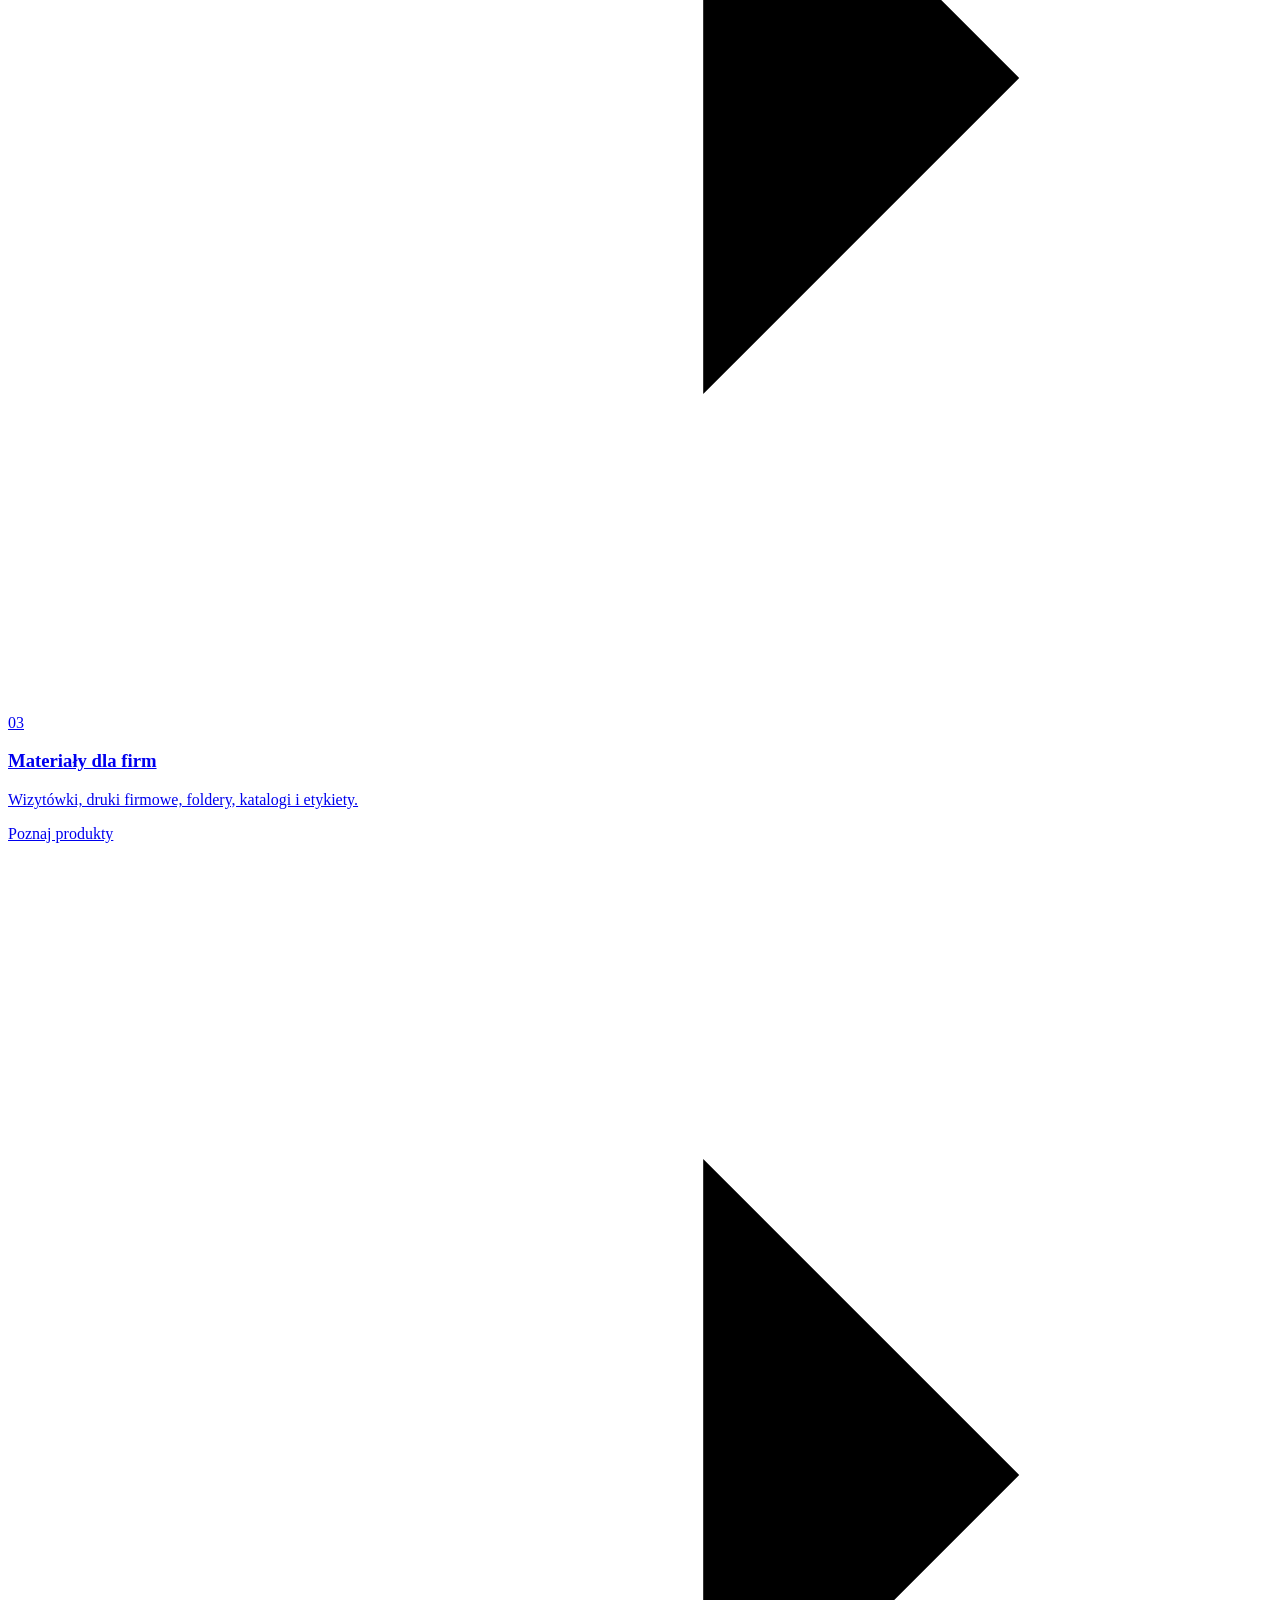
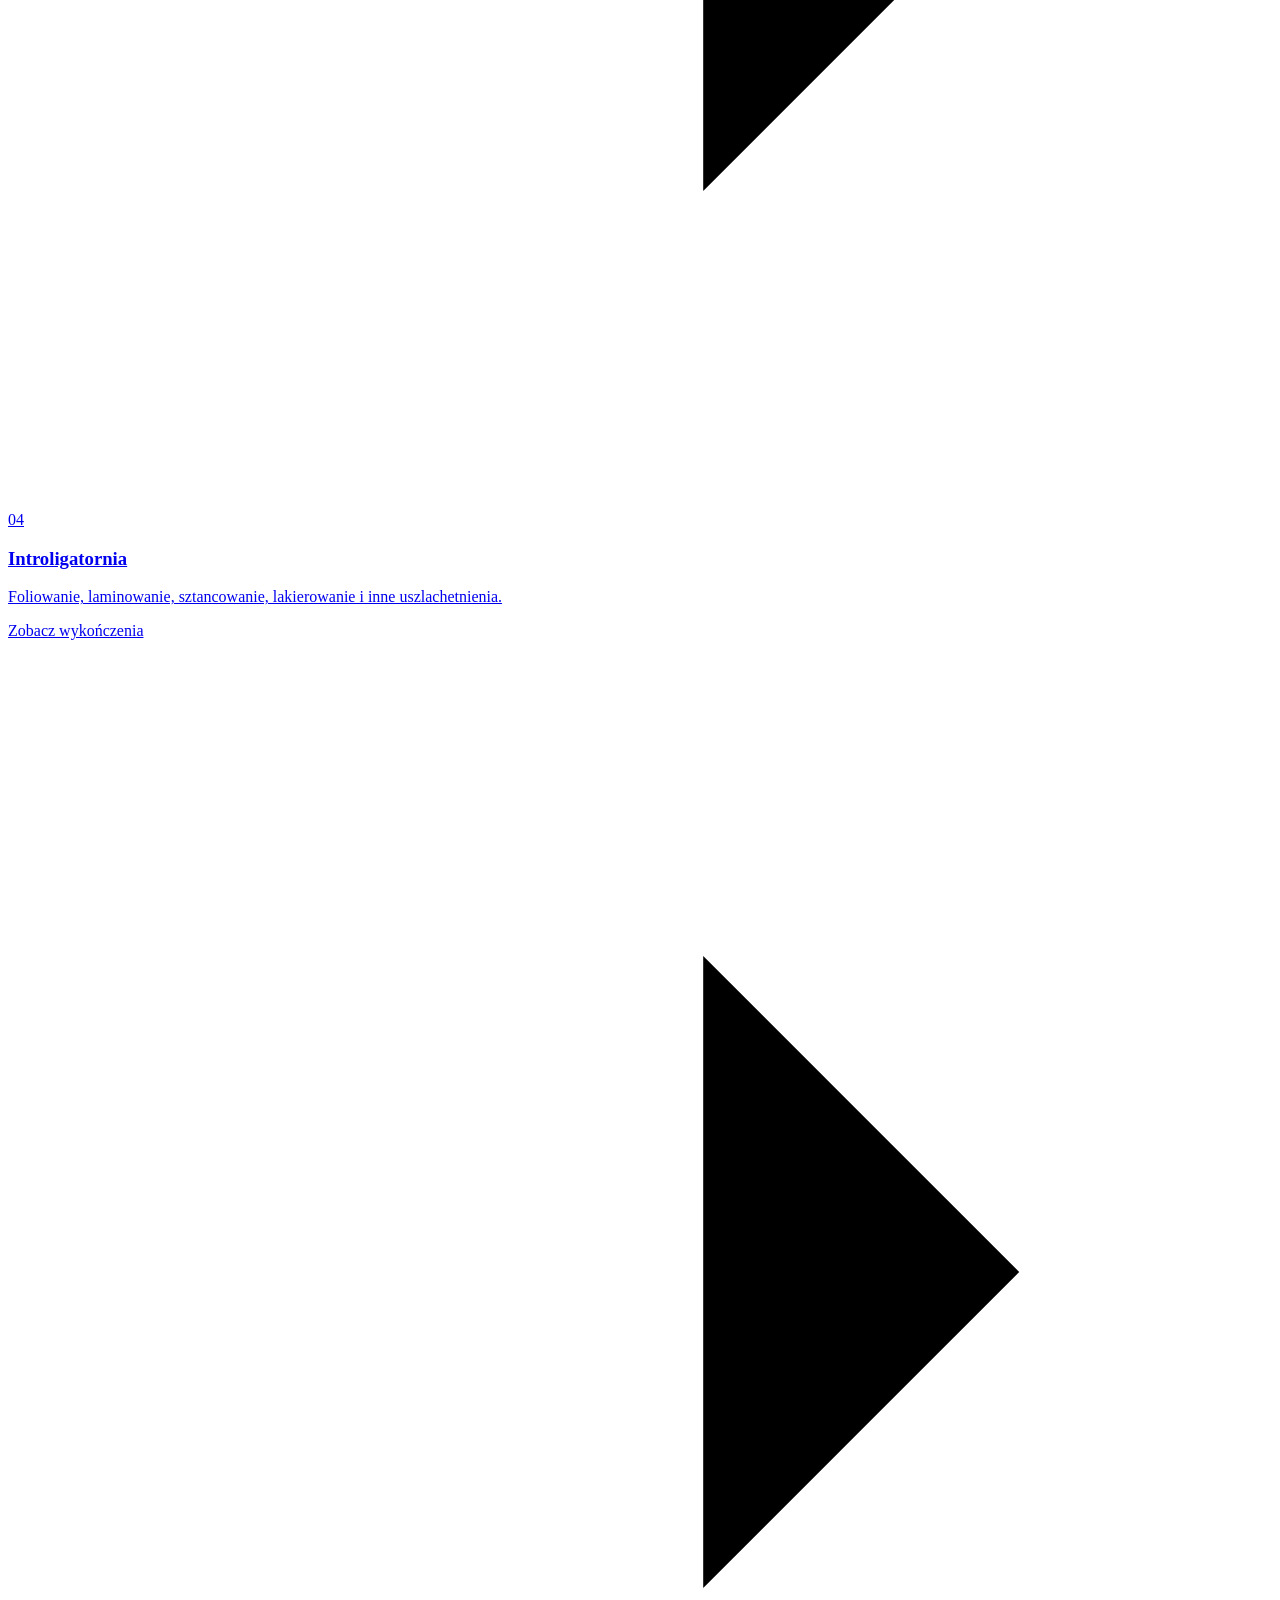
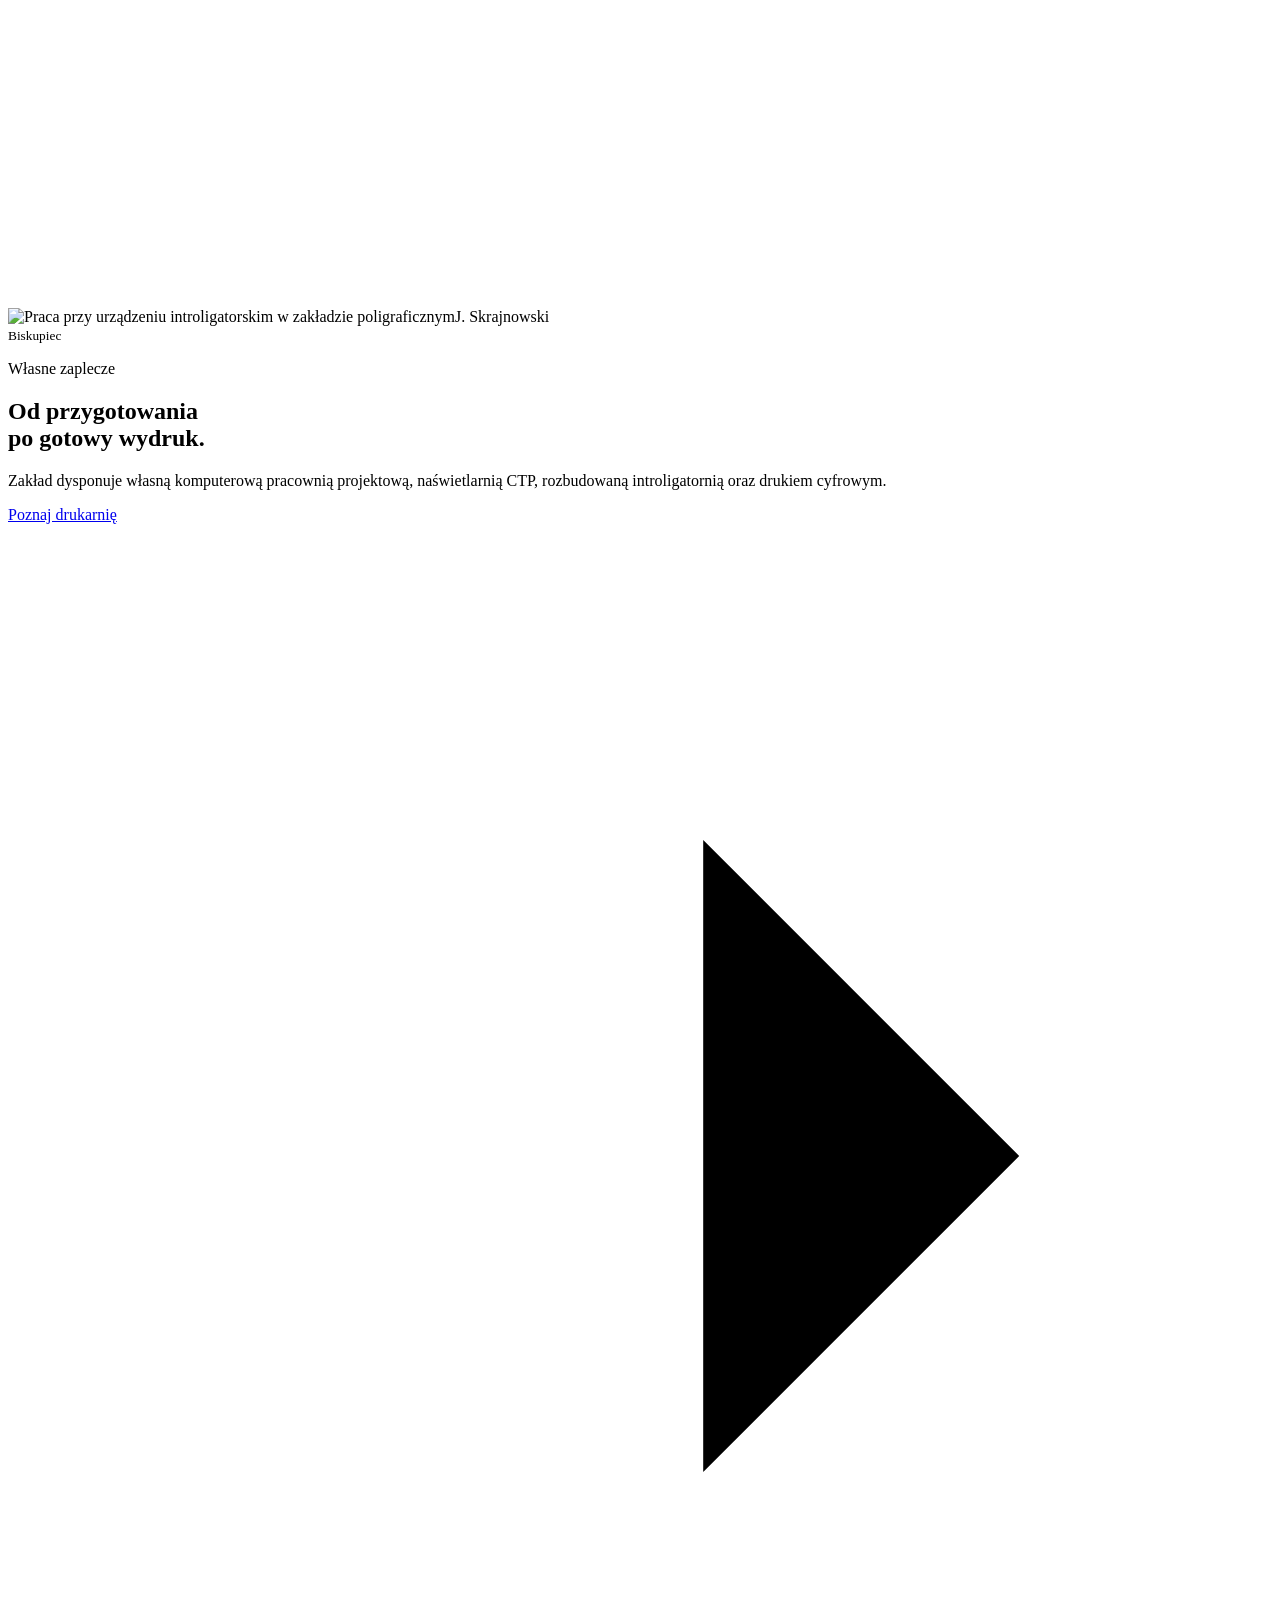
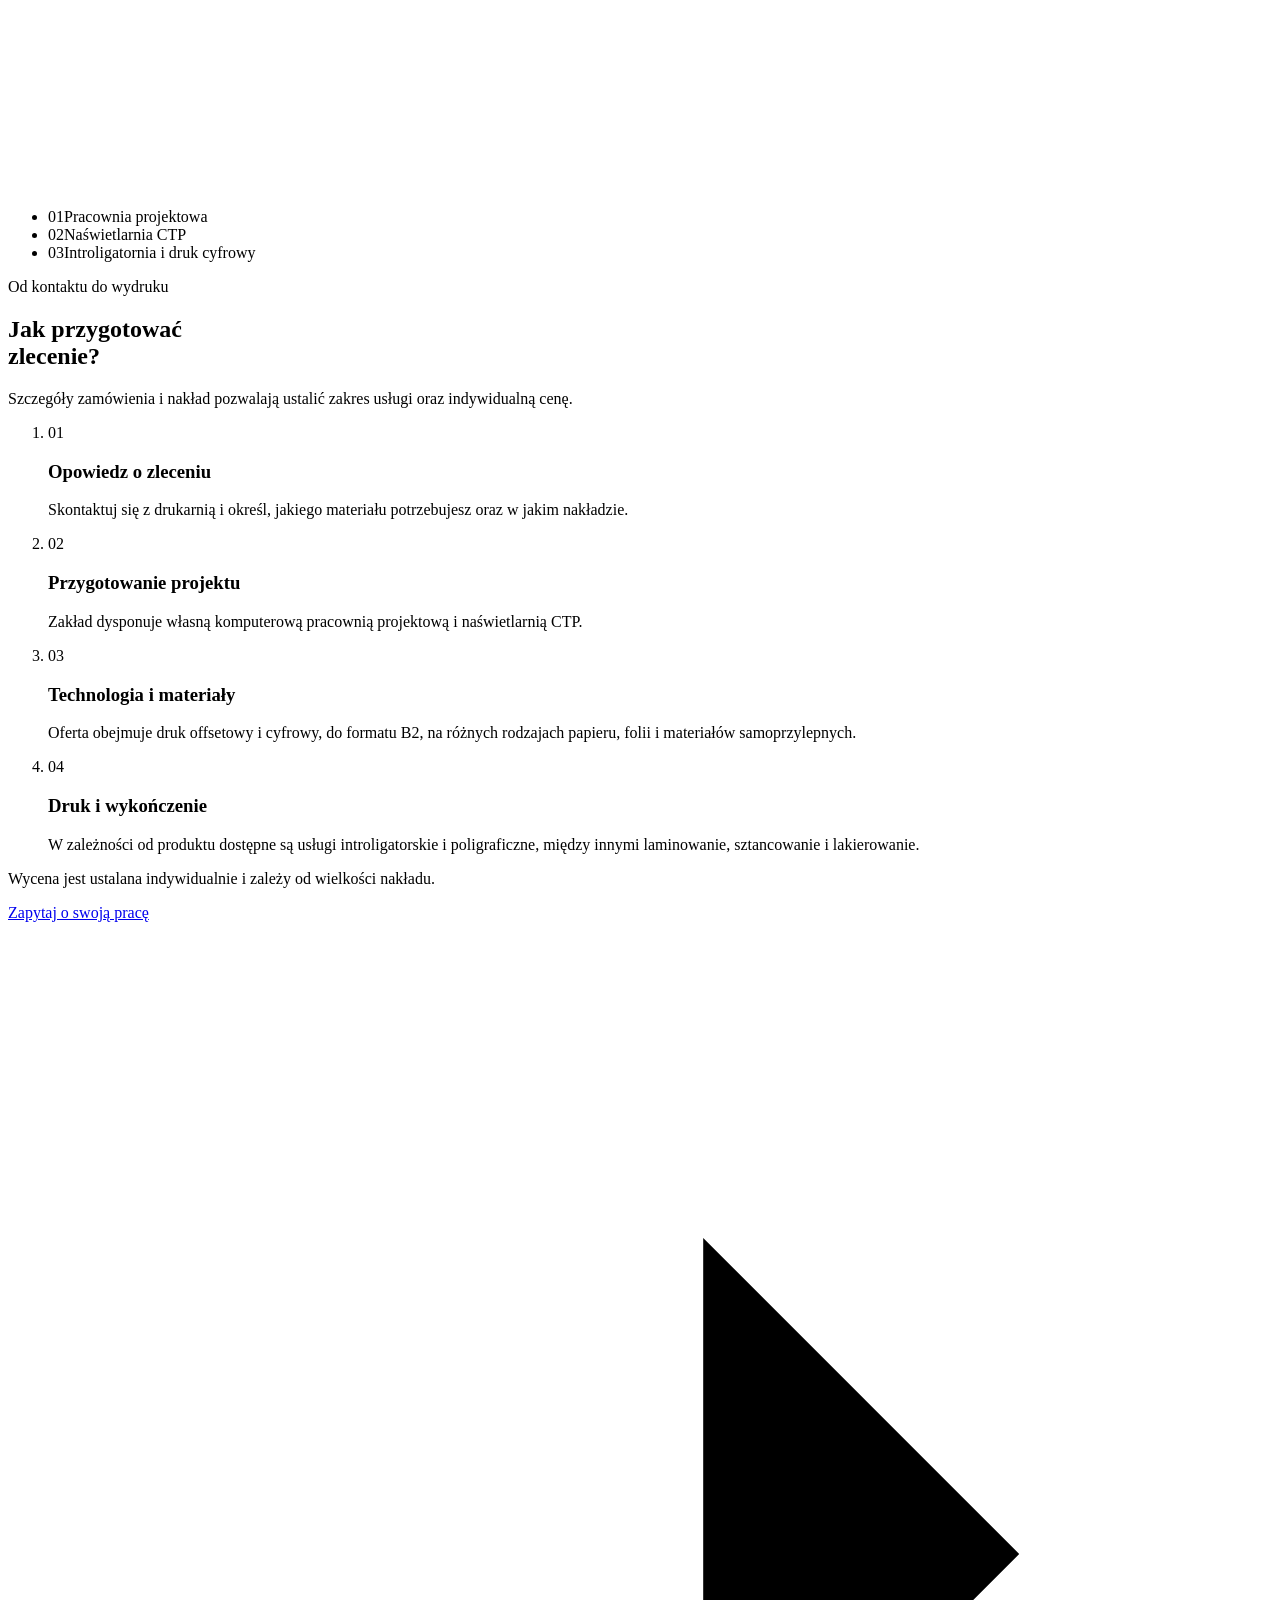
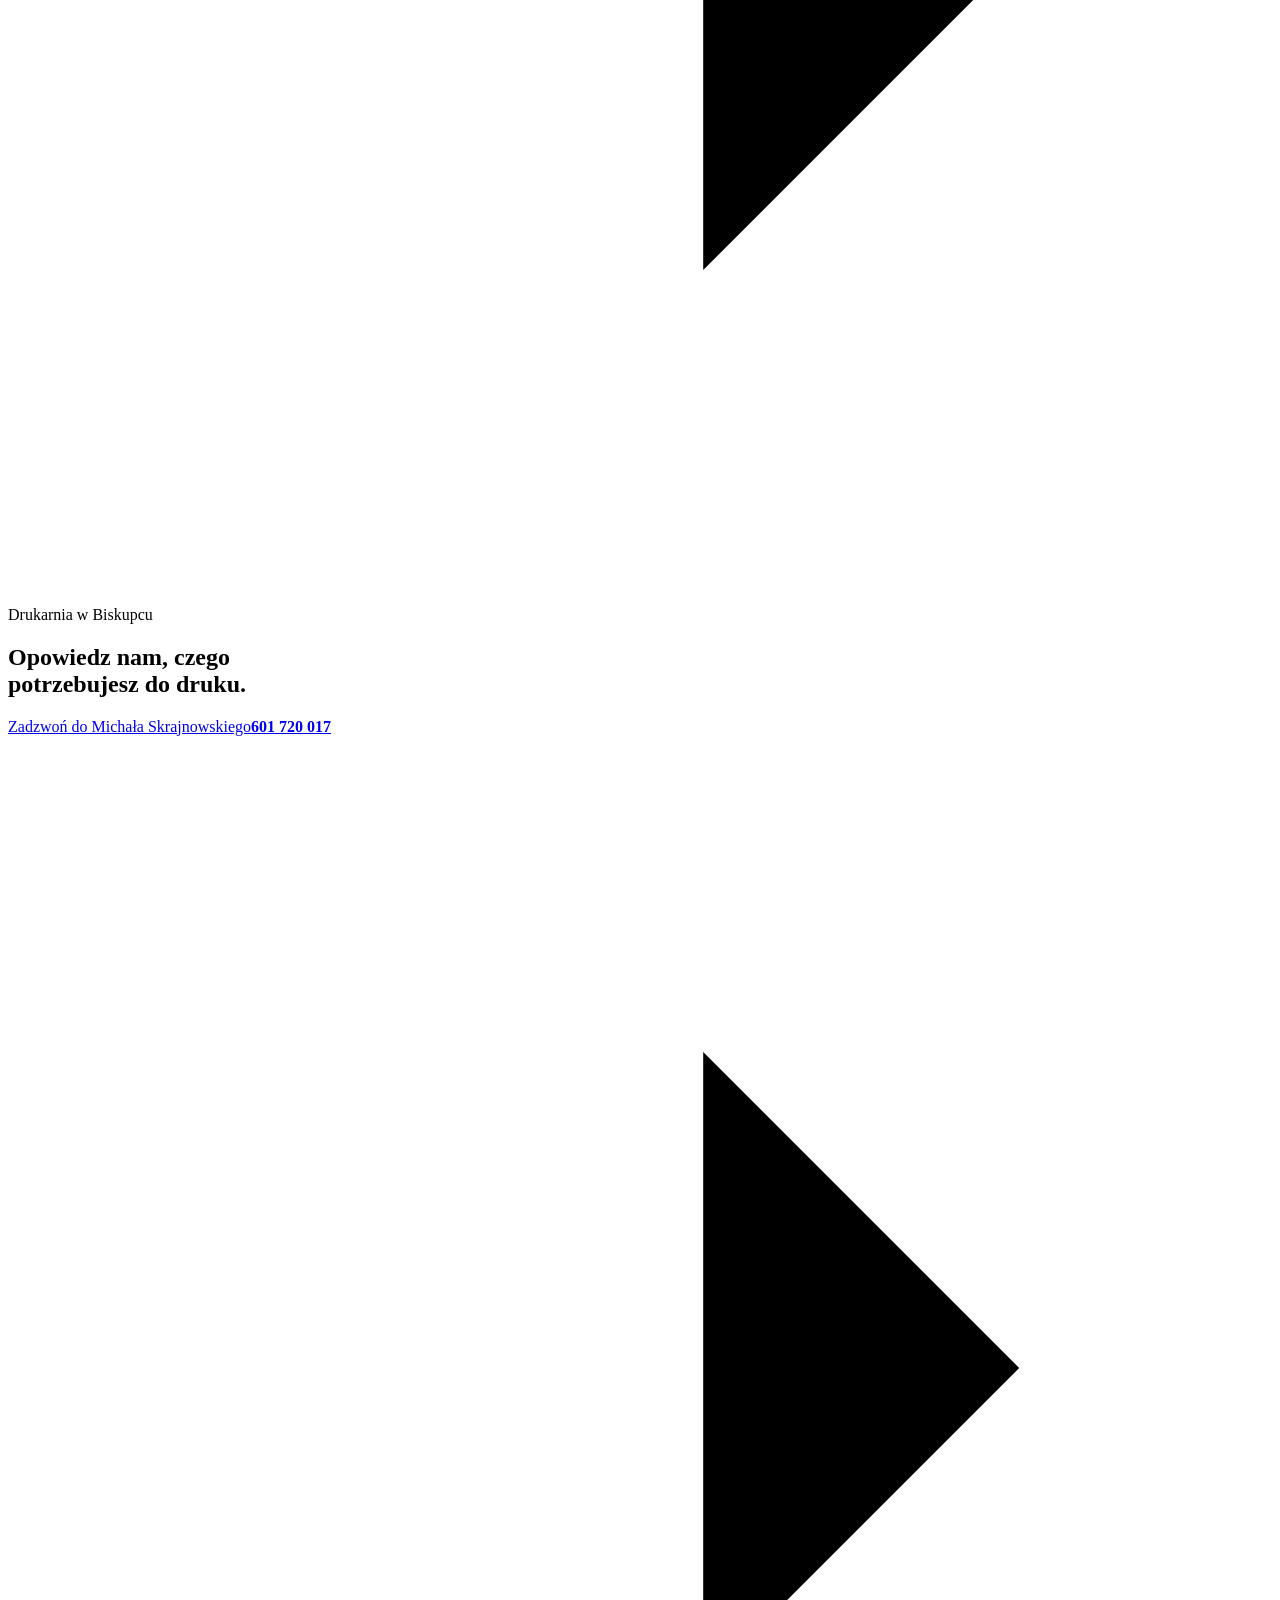
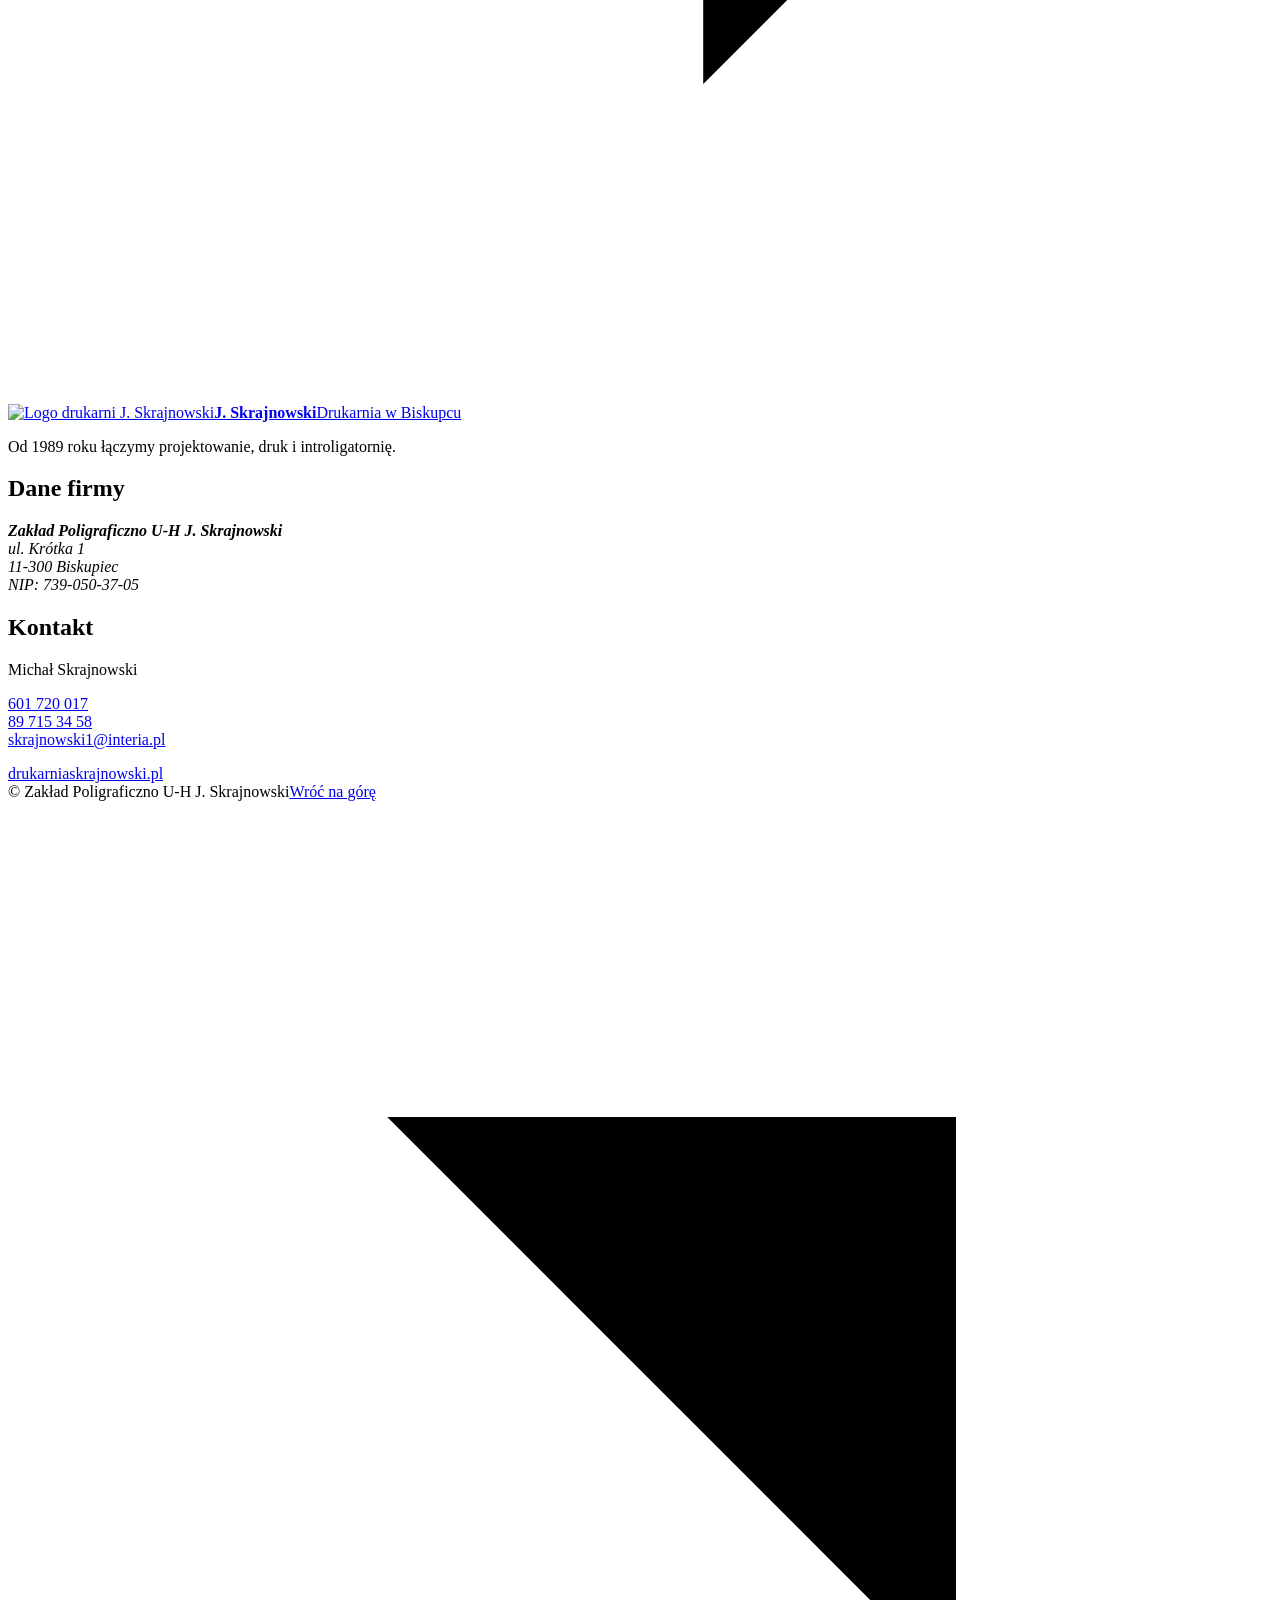
==== commit a1f2f876: "Add files via upload" ====
--- a/index.html
+++ b/index.html
@@ -15,10 +15,10 @@
     <meta property="og:description" content="Drukarnia w Biskupcu od 1989 roku. Druk offsetowy i cyfrowy do B2, własna pracownia projektowa i introligatornia. Poznaj ofertę Zakładu J. Skrajnowski." />
     <meta property="og:url" content="https://www.drukarniaskrajnowski.pl/jskrajnowski/" />
     <title>Drukarnia Biskupiec - druk offsetowy i cyfrowy | J. Skrajnowski</title>
-    <script type="module" crossorigin src="/jskrajnowski/assets/index-DkMw342b.js"></script>
-    <link rel="stylesheet" crossorigin href="/jskrajnowski/assets/index-BaA9vrOm.css">
+    <script type="module" crossorigin src="/jskrajnowski/assets/index-CRNhsE6J.js"></script>
+    <link rel="stylesheet" crossorigin href="/jskrajnowski/assets/index-Cvt5ZDhe.css">
   </head>
   <body>
-    <div id="root" data-page="start"><link rel="preload" as="image" href="/jskrajnowski/images/logo.png"/><link rel="preload" as="image" href="/jskrajnowski/images/proces-1.webp" fetchPriority="high"/><div class="site-shell" id="top"><a class="skip-link" href="#main">Przejdź do treści</a><header class="site-header"><div class="header-inner"><a class="brand" href="/jskrajnowski/" aria-label="Drukarnia J. Skrajnowski, strona główna"><img src="/jskrajnowski/images/logo.png" width="52" height="52" alt="Logo drukarni J. Skrajnowski"/><span class="brand-copy"><strong>J. Skrajnowski</strong><span>Drukarnia · Biskupiec</span></span></a><button class="menu-toggle" type="button" aria-expanded="false" aria-controls="primary-navigation"><span class="menu-toggle-lines" aria-hidden="true"><i></i><i></i><i></i></span><span class="menu-toggle-label">Menu</span></button><nav id="primary-navigation" class="primary-nav" aria-label="Nawigacja główna"><a href="/jskrajnowski/" aria-current="page">Start</a><a href="/jskrajnowski/uslugi/">Usługi</a><a href="/jskrajnowski/o-firmie/">O firmie</a><a href="/jskrajnowski/kontakt/">Kontakt</a></nav><a class="header-call" href="tel:+48601720017" aria-label="Zadzwoń do Michała Skrajnowskiego: 601 720 017"><span class="header-call-icon"><svg aria-hidden="true" viewBox="0 0 24 24" class="phone-icon"><path d="M7.3 3.8 10 7.1 8.6 9.4a14 14 0 0 0 6 6l2.3-1.4 3.3 2.7-.9 3.1c-.2.6-.8 1-1.4 1C10 20.2 3.8 14 3.2 6.1c0-.7.4-1.2 1-1.4l3.1-.9Z"></path></svg></span><span class="header-call-copy"><small>Zadzwoń</small><strong>601 720 017</strong></span></a></div></header><main id="main"><section class="home-hero page-wrap" aria-labelledby="home-title"><div class="hero-copy"><p class="eyebrow with-mark">Biskupiec · drukarnia od 1989 roku</p><h1 id="home-title">Drukarnia w Biskupcu.<br/><span>Od pomysłu do druku.</span></h1><p class="hero-lead">Druk offsetowy i cyfrowy, własna pracownia projektowa oraz introligatornia. Zakład Poligraficzno U-H J. Skrajnowski działa od 1989 roku.</p><div class="hero-actions"><a class="button button-primary" href="/jskrajnowski/uslugi/">Poznaj ofertę <svg aria-hidden="true" viewBox="0 0 20 20" class="arrow-icon"><path d="M3 10h13m-5-5 5 5-5 5"></path></svg></a><a class="button button-text" href="tel:+48601720017"><svg aria-hidden="true" viewBox="0 0 24 24" class="phone-icon"><path d="M7.3 3.8 10 7.1 8.6 9.4a14 14 0 0 0 6 6l2.3-1.4 3.3 2.7-.9 3.1c-.2.6-.8 1-1.4 1C10 20.2 3.8 14 3.2 6.1c0-.7.4-1.2 1-1.4l3.1-.9Z"></path></svg> Zadzwoń: 601 720 017</a></div><div class="hero-proof" aria-label="Najważniejsze informacje"><div><strong>Od 1989</strong><span>drukarnia w Biskupcu</span></div><div><strong>Do B2</strong><span>druk jednostronny i dwustronny</span></div><div><strong>Offset + cyfra</strong><span>dwie technologie druku</span></div></div></div><figure class="hero-visual"><img src="/jskrajnowski/images/proces-1.webp" width="397" height="375" fetchPriority="high" alt="Pracownik drukarni przygotowuje arkusz papieru do dalszej obróbki"/><figcaption><span class="caption-dot"></span> Druk i wykończenie w jednym zakładzie</figcaption><span class="hero-visual-note" aria-hidden="true">drukarnia<br/>od 1989</span></figure><div class="hero-bottom-rule" aria-hidden="true"><span></span><span></span><span></span></div></section><section class="section section-services page-wrap" id="oferta"><div class="section-heading split-heading"><div><p class="eyebrow with-mark">Oferta drukarni</p><h2>Poligrafia, która<br/>zaczyna się od projektu.</h2></div><p>Od przygotowania projektu po druk i wykończenie. Poznaj możliwości drukarni J. Skrajnowski w Biskupcu.</p></div><div class="service-card-grid"><a class="service-card" href="/jskrajnowski/uslugi/#druk-offsetowy"><span class="service-index">01</span><h3>Druk offsetowy</h3><p>Druk jednostronny i dwustronny do formatu B2.</p><span class="card-link">Zobacz możliwości <svg aria-hidden="true" viewBox="0 0 20 20" class="arrow-icon"><path d="M3 10h13m-5-5 5 5-5 5"></path></svg></span></a><a class="service-card service-card-tint" href="/jskrajnowski/uslugi/#druk-cyfrowy"><span class="service-index">02</span><h3>Druk cyfrowy</h3><p>Druk cyfrowy w ofercie zakładu poligraficznego.</p><span class="card-link">Zobacz możliwości <svg aria-hidden="true" viewBox="0 0 20 20" class="arrow-icon"><path d="M3 10h13m-5-5 5 5-5 5"></path></svg></span></a><a class="service-card" href="/jskrajnowski/uslugi/#produkty"><span class="service-index">03</span><h3>Materiały dla firm</h3><p>Wizytówki, druki firmowe, foldery, katalogi i etykiety.</p><span class="card-link">Poznaj produkty <svg aria-hidden="true" viewBox="0 0 20 20" class="arrow-icon"><path d="M3 10h13m-5-5 5 5-5 5"></path></svg></span></a><a class="service-card service-card-tint" href="/jskrajnowski/uslugi/#uszlachetnienia"><span class="service-index">04</span><h3>Introligatornia</h3><p>Foliowanie, laminowanie, sztancowanie, lakierowanie i inne uszlachetnienia.</p><span class="card-link">Zobacz wykończenia <svg aria-hidden="true" viewBox="0 0 20 20" class="arrow-icon"><path d="M3 10h13m-5-5 5 5-5 5"></path></svg></span></a></div></section><section class="section section-capabilities"><div class="capabilities-inner page-wrap"><div class="capability-image"><img src="/jskrajnowski/images/proces-2.webp" width="397" height="375" loading="lazy" alt="Praca przy urządzeniu introligatorskim w zakładzie poligraficznym"/><span class="image-stamp">J. Skrajnowski<br/><small>Biskupiec</small></span></div><div class="capability-copy"><p class="eyebrow with-mark">Własne zaplecze</p><h2>Od przygotowania<br/>po gotowy wydruk.</h2><p>Zakład dysponuje własną komputerową pracownią projektową, naświetlarnią CTP, rozbudowaną introligatornią oraz drukiem cyfrowym.</p><a class="text-link" href="/jskrajnowski/o-firmie/">Poznaj drukarnię <svg aria-hidden="true" viewBox="0 0 20 20" class="arrow-icon"><path d="M3 10h13m-5-5 5 5-5 5"></path></svg></a><ul class="capability-list"><li><span>01</span>Pracownia projektowa</li><li><span>02</span>Naświetlarnia CTP</li><li><span>03</span>Introligatornia i druk cyfrowy</li></ul></div></div></section><section class="section section-process page-wrap" id="jak-zamowic"><div class="section-heading split-heading"><div><p class="eyebrow with-mark">Od kontaktu do wydruku</p><h2>Jak przygotować<br/>zlecenie?</h2></div><p>Szczegóły zamówienia i nakład pozwalają ustalić zakres usługi oraz indywidualną cenę.</p></div><ol class="process-list"><li><span class="process-number">01</span><div><h3>Opowiedz o zleceniu</h3><p>Skontaktuj się z drukarnią i określ, jakiego materiału potrzebujesz oraz w jakim nakładzie.</p></div></li><li><span class="process-number">02</span><div><h3>Przygotowanie projektu</h3><p>Zakład dysponuje własną komputerową pracownią projektową i naświetlarnią CTP.</p></div></li><li><span class="process-number">03</span><div><h3>Technologia i materiały</h3><p>Oferta obejmuje druk offsetowy i cyfrowy, do formatu B2, na różnych rodzajach papieru, folii i materiałów samoprzylepnych.</p></div></li><li><span class="process-number">04</span><div><h3>Druk i wykończenie</h3><p>W zależności od produktu dostępne są usługi introligatorskie i poligraficzne, między innymi laminowanie, sztancowanie i lakierowanie.</p></div></li></ol><div class="process-cta"><p>Wycena jest ustalana indywidualnie i zależy od wielkości nakładu.</p><a class="button button-primary" href="/jskrajnowski/kontakt/">Zapytaj o swoją pracę <svg aria-hidden="true" viewBox="0 0 20 20" class="arrow-icon"><path d="M3 10h13m-5-5 5 5-5 5"></path></svg></a></div></section><section class="contact-band"><div class="contact-band-inner page-wrap"><div><p class="eyebrow with-mark">Drukarnia w Biskupcu</p><h2>Opowiedz nam, czego<br/>potrzebujesz do druku.</h2></div><a class="contact-band-action" href="tel:+48601720017"><span>Zadzwoń do Michała Skrajnowskiego</span><strong>601 720 017 <svg aria-hidden="true" viewBox="0 0 20 20" class="arrow-icon"><path d="M3 10h13m-5-5 5 5-5 5"></path></svg></strong></a></div></section></main><footer class="site-footer"><div class="footer-main page-wrap"><div class="footer-brand"><a class="brand brand-footer" href="/jskrajnowski/" aria-label="Drukarnia J. Skrajnowski, strona główna"><img src="/jskrajnowski/images/logo.png" width="54" height="54" loading="lazy" alt="Logo drukarni J. Skrajnowski"/><span class="brand-copy"><strong>J. Skrajnowski</strong><span>Drukarnia w Biskupcu</span></span></a><p>Od 1989 roku łączymy projektowanie, druk i introligatornię.</p></div><div class="footer-data"><h2>Dane firmy</h2><address><strong>Zakład Poligraficzno U-H J. Skrajnowski</strong><br/>ul. Krótka 1<br/>11-300 Biskupiec<br/>NIP: 739-050-37-05</address></div><div class="footer-data"><h2>Kontakt</h2><p>Michał Skrajnowski</p><p><a href="tel:+48601720017">601 720 017</a><br/><a href="tel:+48897153458">89 715 34 58</a><br/><a href="mailto:skrajnowski1@interia.pl">skrajnowski1@interia.pl</a></p><a class="footer-web" href="https://www.drukarniaskrajnowski.pl/jskrajnowski/">drukarniaskrajnowski.pl</a></div></div><div class="footer-bottom page-wrap"><span>© Zakład Poligraficzno U-H J. Skrajnowski</span><a href="#top">Wróć na górę <svg aria-hidden="true" viewBox="0 0 20 20" class="arrow-icon"><path d="M5 15 15 5M6 5h9v9"></path></svg></a></div></footer><a class="mobile-call-fab" href="tel:+48601720017" aria-label="Zadzwoń: 601 720 017"><svg aria-hidden="true" viewBox="0 0 24 24" class="phone-icon"><path d="M7.3 3.8 10 7.1 8.6 9.4a14 14 0 0 0 6 6l2.3-1.4 3.3 2.7-.9 3.1c-.2.6-.8 1-1.4 1C10 20.2 3.8 14 3.2 6.1c0-.7.4-1.2 1-1.4l3.1-.9Z"></path></svg><span>Zadzwoń</span></a></div></div>
+    <div id="root" data-page="start"><link rel="preload" as="image" href="/jskrajnowski/images/logo.png"/><link rel="preload" as="image" href="/jskrajnowski/images/hero-printing-press-v2.jpg" fetchPriority="high"/><div class="site-shell" id="top"><a class="skip-link" href="#main">Przejdź do treści</a><header class="site-header"><div class="header-inner"><a class="brand" href="/jskrajnowski/" aria-label="Drukarnia J. Skrajnowski, strona główna"><img src="/jskrajnowski/images/logo.png" width="52" height="52" alt="Logo drukarni J. Skrajnowski"/><span class="brand-copy"><strong>J. Skrajnowski</strong><span>Drukarnia · Biskupiec</span></span></a><button class="menu-toggle" type="button" aria-expanded="false" aria-controls="primary-navigation"><span class="menu-toggle-lines" aria-hidden="true"><i></i><i></i><i></i></span><span class="menu-toggle-label">Menu</span></button><nav id="primary-navigation" class="primary-nav" aria-label="Nawigacja główna"><a href="/jskrajnowski/" aria-current="page">Start</a><a href="/jskrajnowski/uslugi/">Usługi</a><a href="/jskrajnowski/o-firmie/">O firmie</a><a href="/jskrajnowski/kontakt/">Kontakt</a></nav><a class="header-call" href="tel:+48601720017" aria-label="Zadzwoń do Michała Skrajnowskiego: 601 720 017"><span class="header-call-icon"><svg aria-hidden="true" viewBox="0 0 24 24" class="phone-icon"><path d="M7.3 3.8 10 7.1 8.6 9.4a14 14 0 0 0 6 6l2.3-1.4 3.3 2.7-.9 3.1c-.2.6-.8 1-1.4 1C10 20.2 3.8 14 3.2 6.1c0-.7.4-1.2 1-1.4l3.1-.9Z"></path></svg></span><span class="header-call-copy"><small>Zadzwoń</small><strong>601 720 017</strong></span></a></div></header><main id="main"><section class="home-hero" aria-labelledby="home-title"><img class="hero-background" src="/jskrajnowski/images/hero-printing-press-v2.jpg" width="2054" height="766" fetchPriority="high" alt="Maszyna offsetowa drukująca kolorowe arkusze w zakładzie poligraficznym"/><div class="hero-inner page-wrap"><div class="hero-copy"><p class="eyebrow with-mark">Biskupiec · drukarnia od 1989 roku</p><h1 id="home-title">Drukarnia w Biskupcu.<br/><span>Od pomysłu do druku.</span></h1><p class="hero-lead">Druk offsetowy i cyfrowy, własna pracownia projektowa oraz introligatornia. Zakład Poligraficzno U-H J. Skrajnowski działa od 1989 roku.</p><div class="hero-actions"><a class="button button-primary" href="/jskrajnowski/uslugi/">Poznaj ofertę <svg aria-hidden="true" viewBox="0 0 20 20" class="arrow-icon"><path d="M3 10h13m-5-5 5 5-5 5"></path></svg></a><a class="button button-text" href="tel:+48601720017"><svg aria-hidden="true" viewBox="0 0 24 24" class="phone-icon"><path d="M7.3 3.8 10 7.1 8.6 9.4a14 14 0 0 0 6 6l2.3-1.4 3.3 2.7-.9 3.1c-.2.6-.8 1-1.4 1C10 20.2 3.8 14 3.2 6.1c0-.7.4-1.2 1-1.4l3.1-.9Z"></path></svg> Zadzwoń: 601 720 017</a></div><div class="hero-proof" aria-label="Najważniejsze informacje"><div><strong>Od 1989</strong><span>drukarnia w Biskupcu</span></div><div><strong>Do B2</strong><span>druk jednostronny i dwustronny</span></div><div><strong>Offset + cyfra</strong><span>dwie technologie druku</span></div></div></div></div><div class="hero-bottom-rule" aria-hidden="true"><span></span><span></span><span></span></div></section><section class="section section-services page-wrap" id="oferta"><div class="section-heading split-heading"><div><p class="eyebrow with-mark">Oferta drukarni</p><h2>Poligrafia, która<br/>zaczyna się od projektu.</h2></div><p>Od przygotowania projektu po druk i wykończenie. Poznaj możliwości drukarni J. Skrajnowski w Biskupcu.</p></div><div class="service-card-grid"><a class="service-card" href="/jskrajnowski/uslugi/#druk-offsetowy"><span class="service-index">01</span><h3>Druk offsetowy</h3><p>Druk jednostronny i dwustronny do formatu B2.</p><span class="card-link">Zobacz możliwości <svg aria-hidden="true" viewBox="0 0 20 20" class="arrow-icon"><path d="M3 10h13m-5-5 5 5-5 5"></path></svg></span></a><a class="service-card service-card-tint" href="/jskrajnowski/uslugi/#druk-cyfrowy"><span class="service-index">02</span><h3>Druk cyfrowy</h3><p>Druk cyfrowy w ofercie zakładu poligraficznego.</p><span class="card-link">Zobacz możliwości <svg aria-hidden="true" viewBox="0 0 20 20" class="arrow-icon"><path d="M3 10h13m-5-5 5 5-5 5"></path></svg></span></a><a class="service-card" href="/jskrajnowski/uslugi/#produkty"><span class="service-index">03</span><h3>Materiały dla firm</h3><p>Wizytówki, druki firmowe, foldery, katalogi i etykiety.</p><span class="card-link">Poznaj produkty <svg aria-hidden="true" viewBox="0 0 20 20" class="arrow-icon"><path d="M3 10h13m-5-5 5 5-5 5"></path></svg></span></a><a class="service-card service-card-tint" href="/jskrajnowski/uslugi/#uszlachetnienia"><span class="service-index">04</span><h3>Introligatornia</h3><p>Foliowanie, laminowanie, sztancowanie, lakierowanie i inne uszlachetnienia.</p><span class="card-link">Zobacz wykończenia <svg aria-hidden="true" viewBox="0 0 20 20" class="arrow-icon"><path d="M3 10h13m-5-5 5 5-5 5"></path></svg></span></a></div></section><section class="section section-capabilities"><div class="capabilities-inner page-wrap"><div class="capability-image"><img src="/jskrajnowski/images/proces-2.webp" width="397" height="375" loading="lazy" alt="Praca przy urządzeniu introligatorskim w zakładzie poligraficznym"/><span class="image-stamp">J. Skrajnowski<br/><small>Biskupiec</small></span></div><div class="capability-copy"><p class="eyebrow with-mark">Własne zaplecze</p><h2>Od przygotowania<br/>po gotowy wydruk.</h2><p>Zakład dysponuje własną komputerową pracownią projektową, naświetlarnią CTP, rozbudowaną introligatornią oraz drukiem cyfrowym.</p><a class="text-link" href="/jskrajnowski/o-firmie/">Poznaj drukarnię <svg aria-hidden="true" viewBox="0 0 20 20" class="arrow-icon"><path d="M3 10h13m-5-5 5 5-5 5"></path></svg></a><ul class="capability-list"><li><span>01</span>Pracownia projektowa</li><li><span>02</span>Naświetlarnia CTP</li><li><span>03</span>Introligatornia i druk cyfrowy</li></ul></div></div></section><section class="section section-process page-wrap" id="jak-zamowic"><div class="section-heading split-heading"><div><p class="eyebrow with-mark">Od kontaktu do wydruku</p><h2>Jak przygotować<br/>zlecenie?</h2></div><p>Szczegóły zamówienia i nakład pozwalają ustalić zakres usługi oraz indywidualną cenę.</p></div><ol class="process-list"><li><span class="process-number">01</span><div><h3>Opowiedz o zleceniu</h3><p>Skontaktuj się z drukarnią i określ, jakiego materiału potrzebujesz oraz w jakim nakładzie.</p></div></li><li><span class="process-number">02</span><div><h3>Przygotowanie projektu</h3><p>Zakład dysponuje własną komputerową pracownią projektową i naświetlarnią CTP.</p></div></li><li><span class="process-number">03</span><div><h3>Technologia i materiały</h3><p>Oferta obejmuje druk offsetowy i cyfrowy, do formatu B2, na różnych rodzajach papieru, folii i materiałów samoprzylepnych.</p></div></li><li><span class="process-number">04</span><div><h3>Druk i wykończenie</h3><p>W zależności od produktu dostępne są usługi introligatorskie i poligraficzne, między innymi laminowanie, sztancowanie i lakierowanie.</p></div></li></ol><div class="process-cta"><p>Wycena jest ustalana indywidualnie i zależy od wielkości nakładu.</p><a class="button button-primary" href="/jskrajnowski/kontakt/">Zapytaj o swoją pracę <svg aria-hidden="true" viewBox="0 0 20 20" class="arrow-icon"><path d="M3 10h13m-5-5 5 5-5 5"></path></svg></a></div></section><section class="contact-band"><div class="contact-band-inner page-wrap"><div><p class="eyebrow with-mark">Drukarnia w Biskupcu</p><h2>Opowiedz nam, czego<br/>potrzebujesz do druku.</h2></div><a class="contact-band-action" href="tel:+48601720017"><span>Zadzwoń do Michała Skrajnowskiego</span><strong>601 720 017 <svg aria-hidden="true" viewBox="0 0 20 20" class="arrow-icon"><path d="M3 10h13m-5-5 5 5-5 5"></path></svg></strong></a></div></section></main><footer class="site-footer"><div class="footer-main page-wrap"><div class="footer-brand"><a class="brand brand-footer" href="/jskrajnowski/" aria-label="Drukarnia J. Skrajnowski, strona główna"><img src="/jskrajnowski/images/logo.png" width="54" height="54" loading="lazy" alt="Logo drukarni J. Skrajnowski"/><span class="brand-copy"><strong>J. Skrajnowski</strong><span>Drukarnia w Biskupcu</span></span></a><p>Od 1989 roku łączymy projektowanie, druk i introligatornię.</p></div><div class="footer-data"><h2>Dane firmy</h2><address><strong>Zakład Poligraficzno U-H J. Skrajnowski</strong><br/>ul. Krótka 1<br/>11-300 Biskupiec<br/>NIP: 739-050-37-05</address></div><div class="footer-data"><h2>Kontakt</h2><p>Michał Skrajnowski</p><p><a href="tel:+48601720017">601 720 017</a><br/><a href="tel:+48897153458">89 715 34 58</a><br/><a href="mailto:skrajnowski1@interia.pl">skrajnowski1@interia.pl</a></p><a class="footer-web" href="https://www.drukarniaskrajnowski.pl/jskrajnowski/">drukarniaskrajnowski.pl</a></div></div><div class="footer-bottom page-wrap"><span>© Zakład Poligraficzno U-H J. Skrajnowski</span><a href="#top">Wróć na górę <svg aria-hidden="true" viewBox="0 0 20 20" class="arrow-icon"><path d="M5 15 15 5M6 5h9v9"></path></svg></a></div></footer><a class="mobile-call-fab" href="tel:+48601720017" aria-label="Zadzwoń: 601 720 017"><svg aria-hidden="true" viewBox="0 0 24 24" class="phone-icon"><path d="M7.3 3.8 10 7.1 8.6 9.4a14 14 0 0 0 6 6l2.3-1.4 3.3 2.7-.9 3.1c-.2.6-.8 1-1.4 1C10 20.2 3.8 14 3.2 6.1c0-.7.4-1.2 1-1.4l3.1-.9Z"></path></svg><span>Zadzwoń</span></a></div></div>
   </body>
 </html>
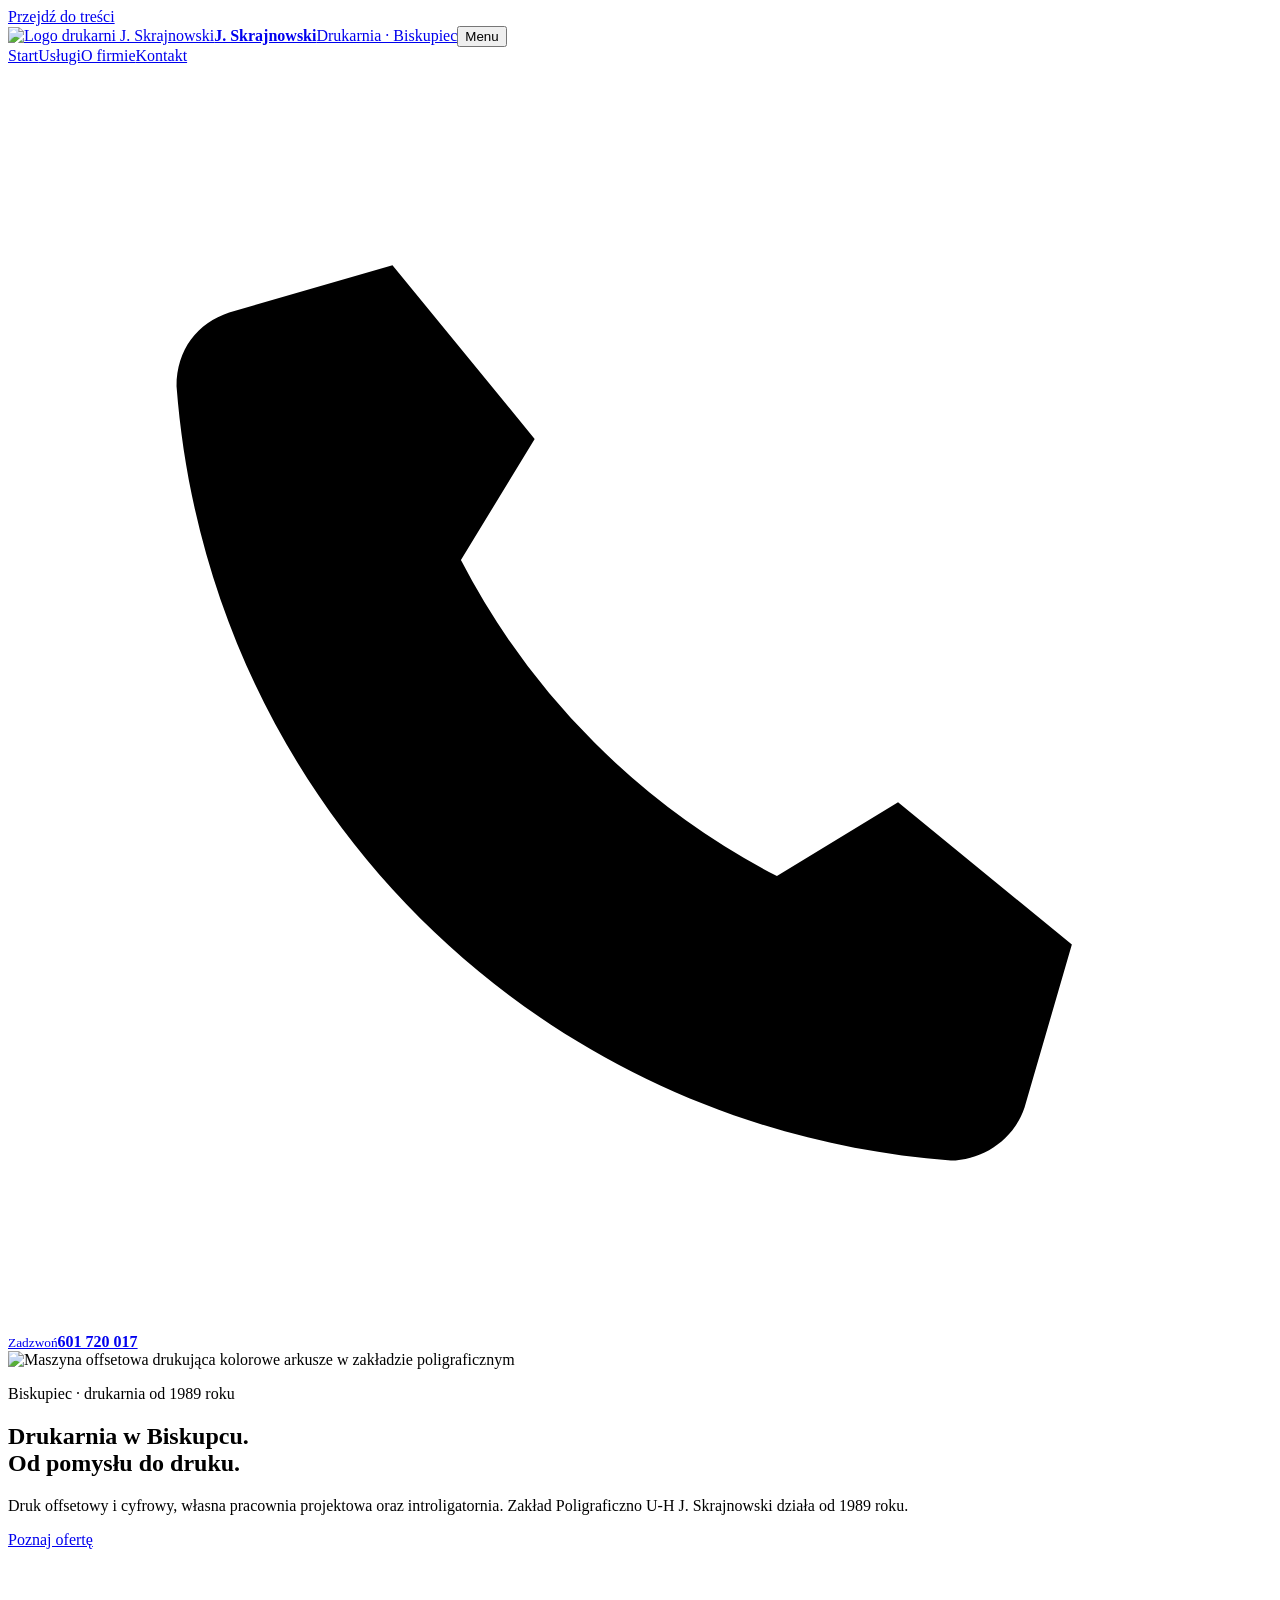
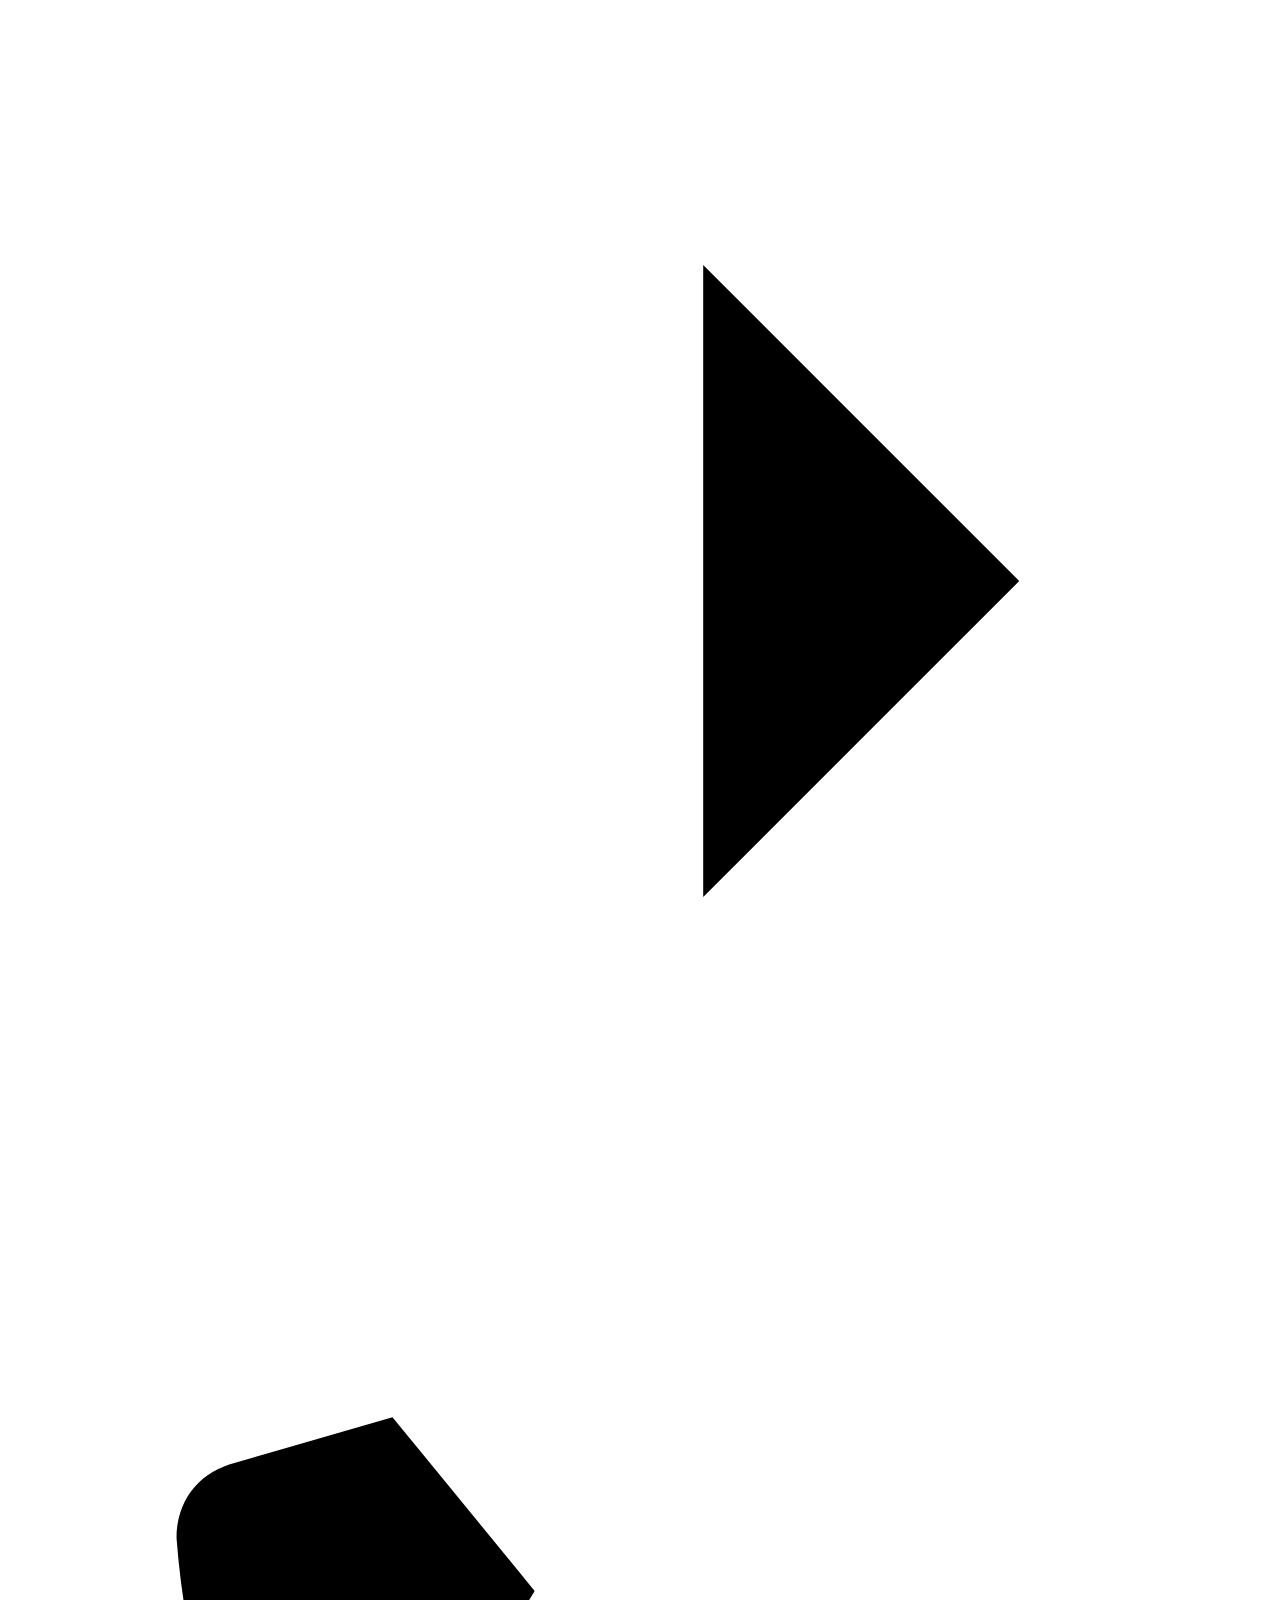
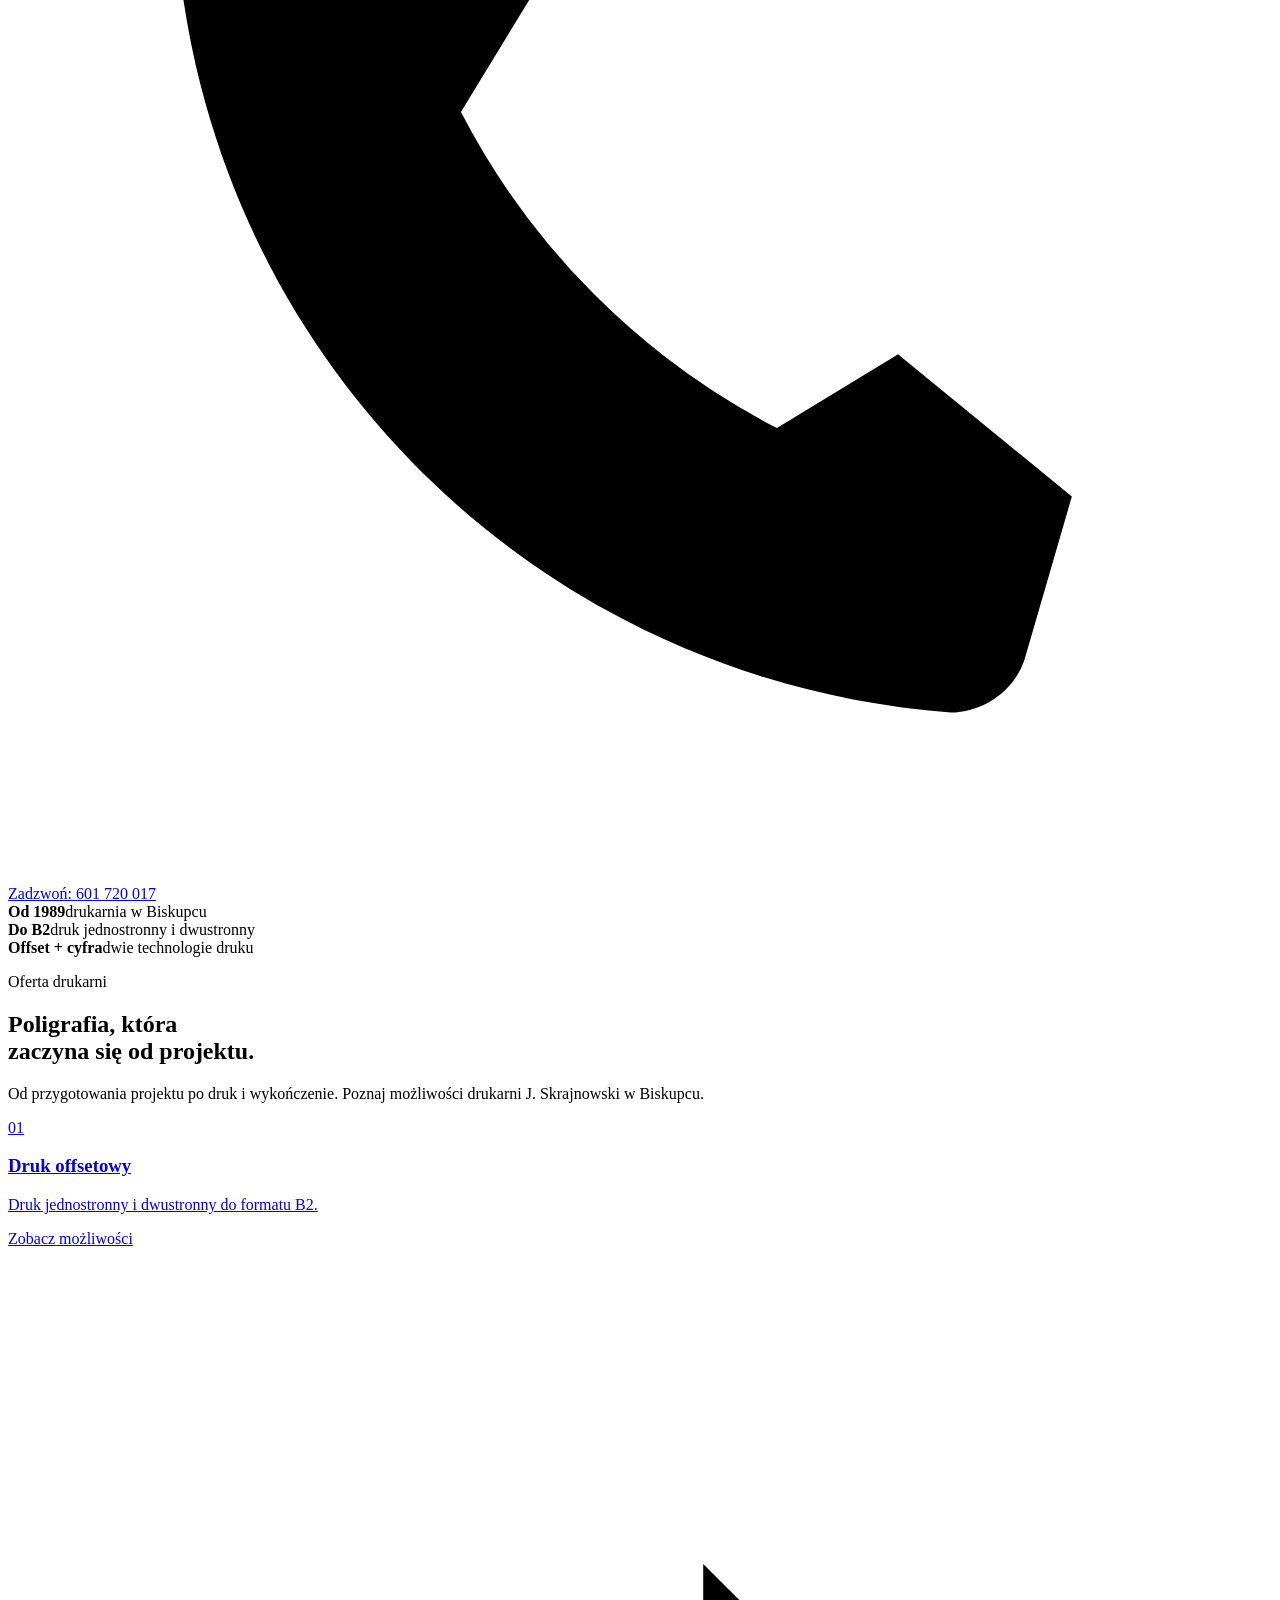
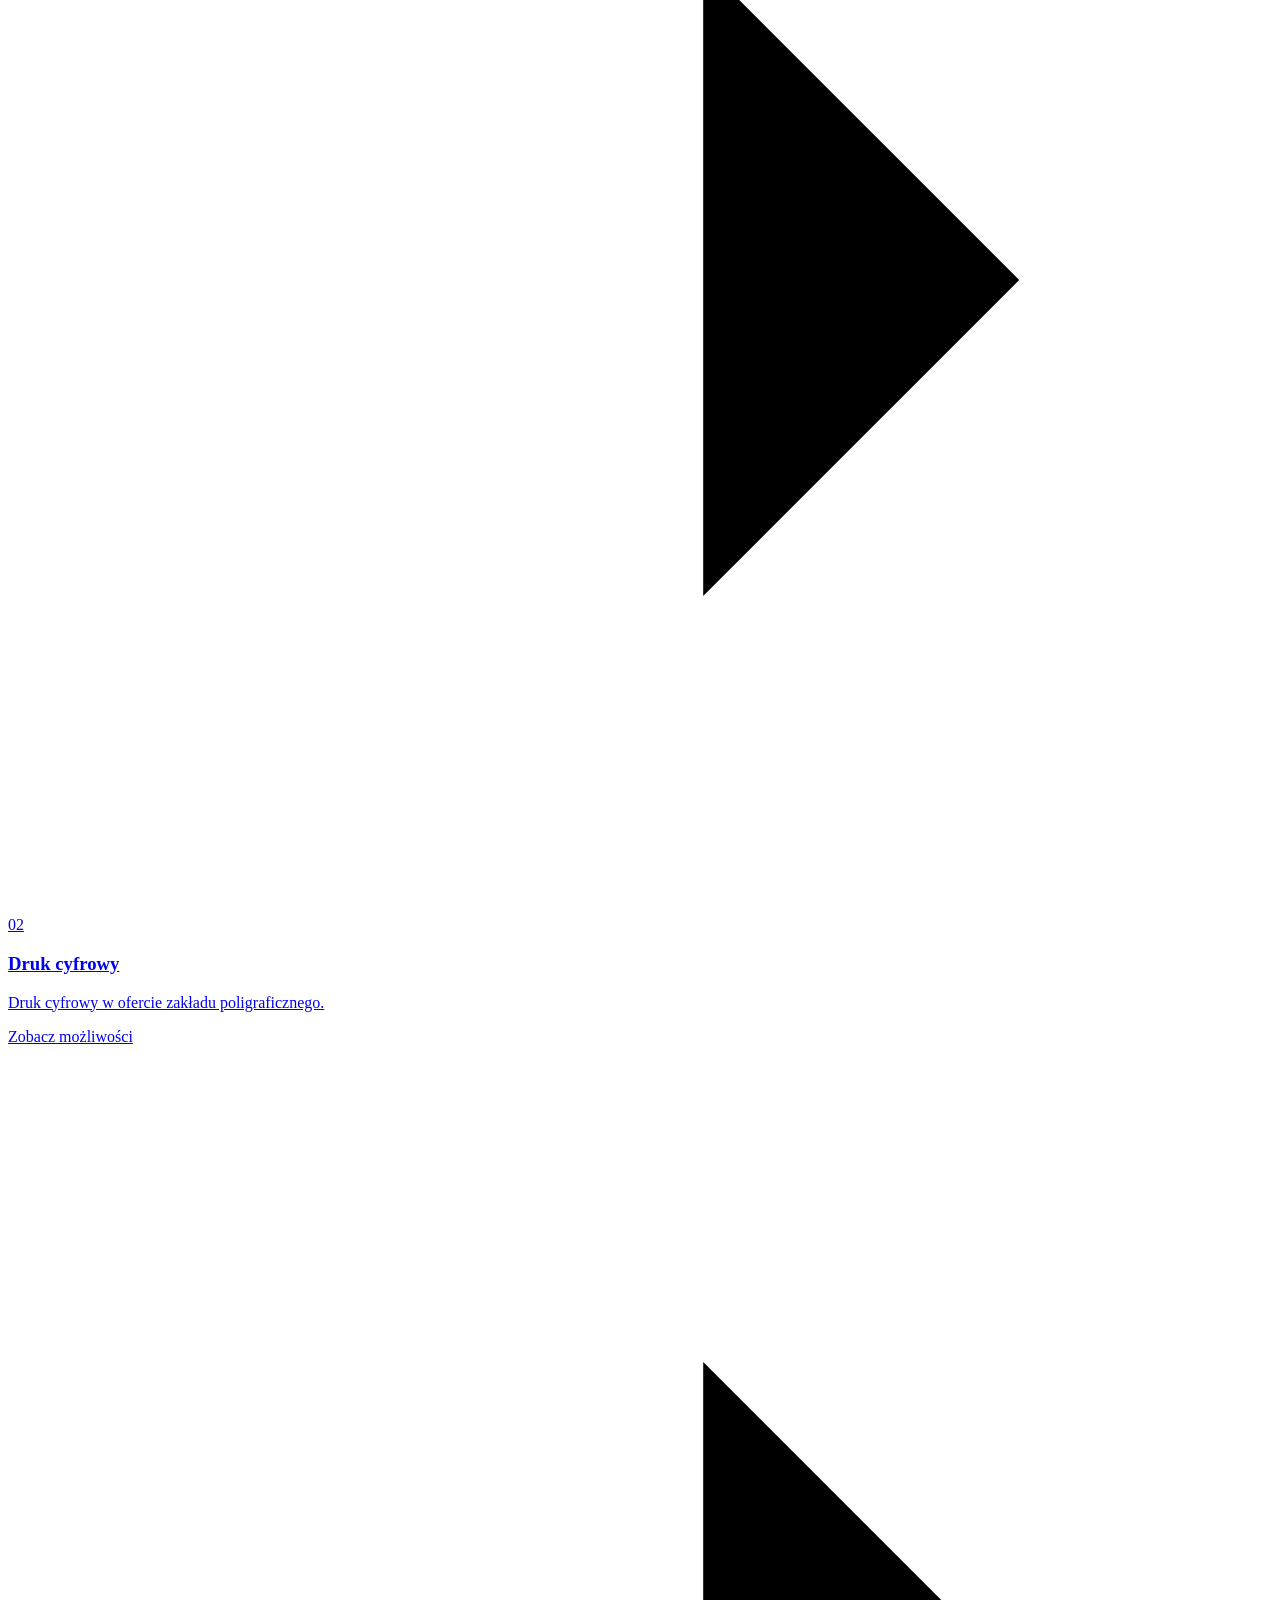
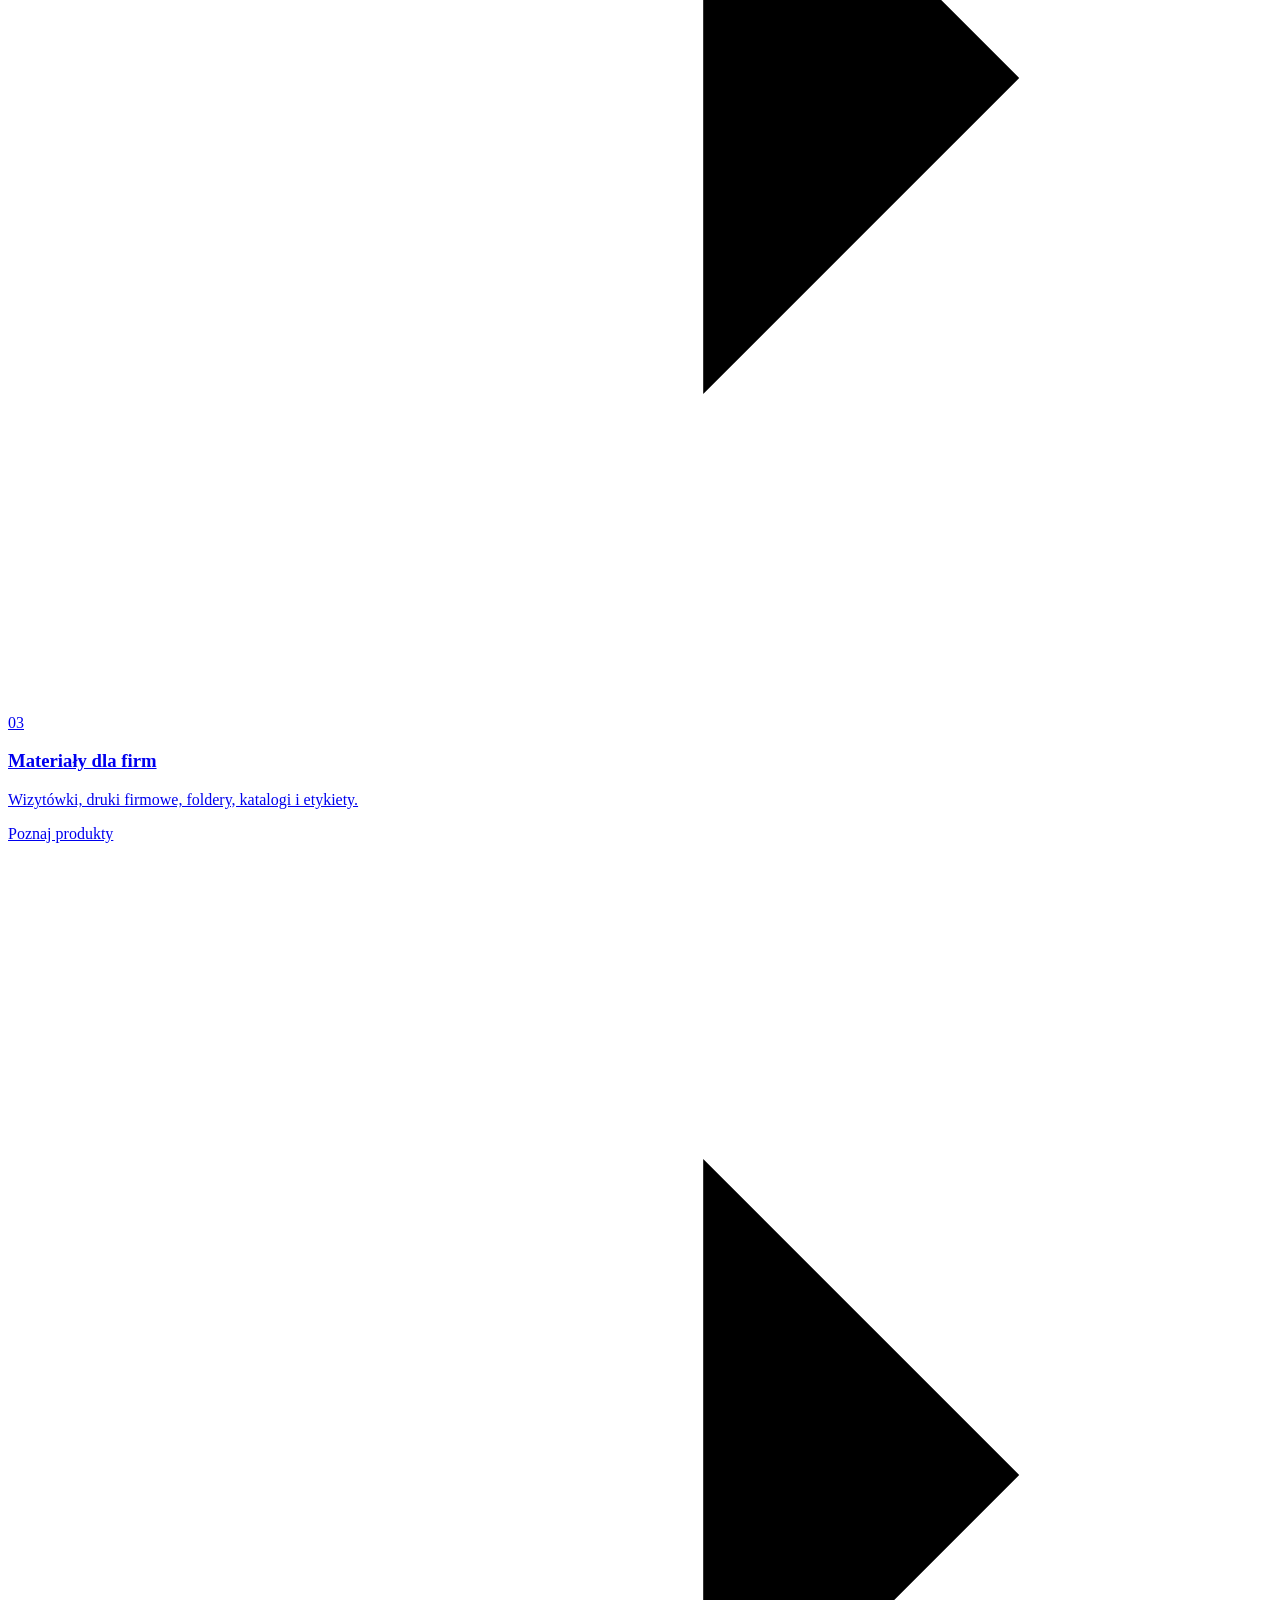
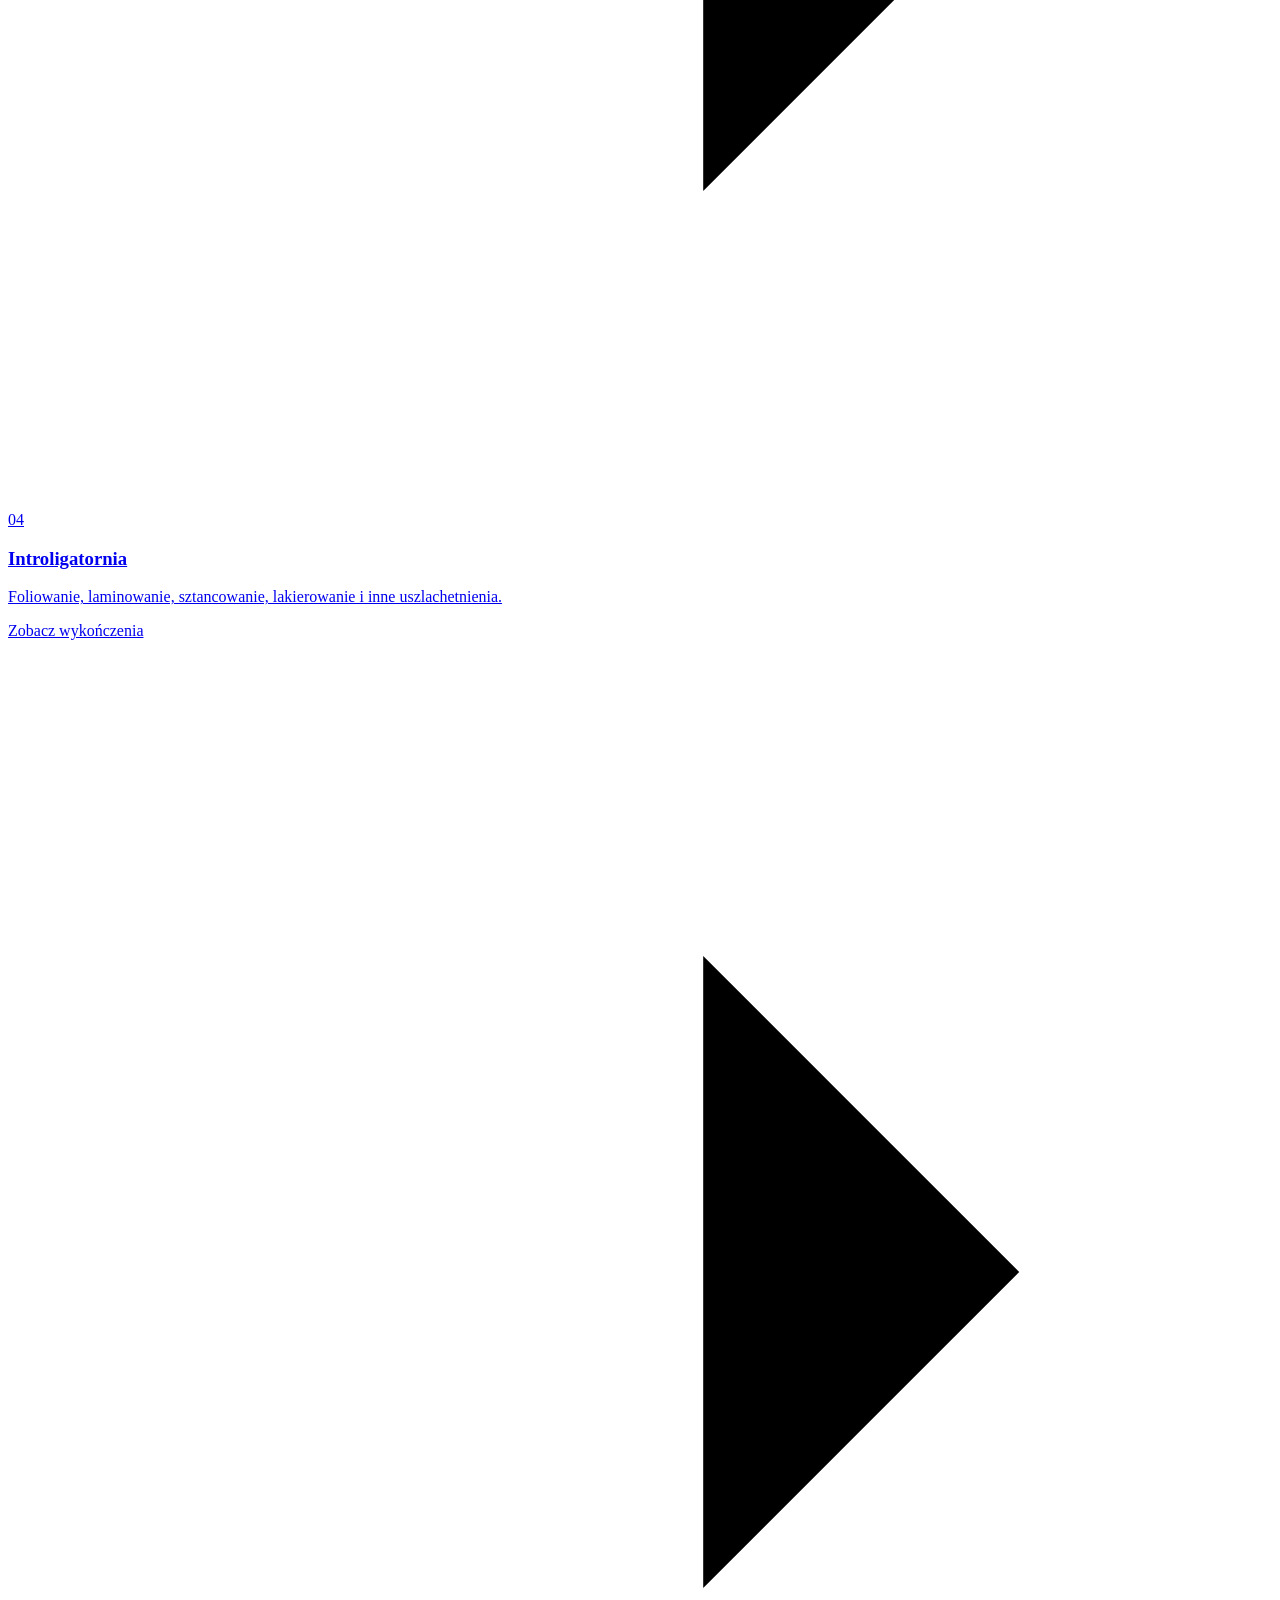
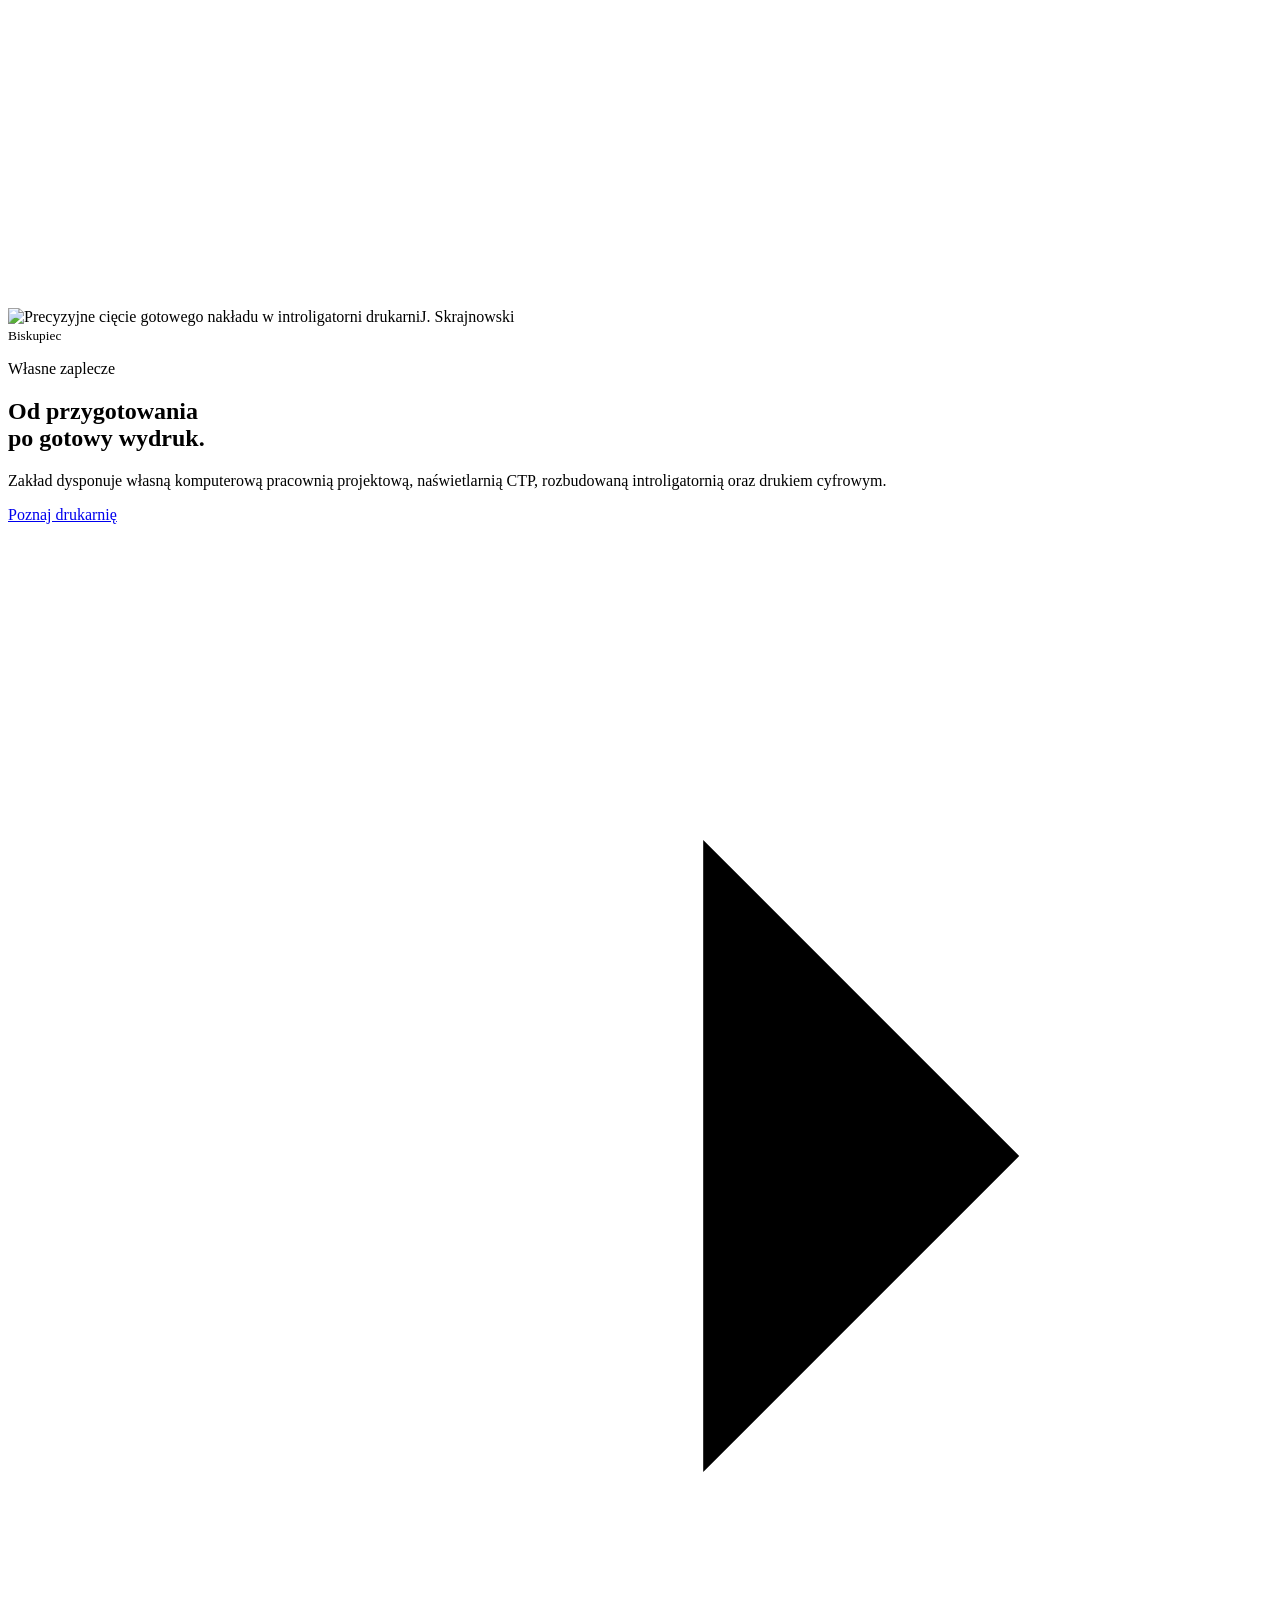
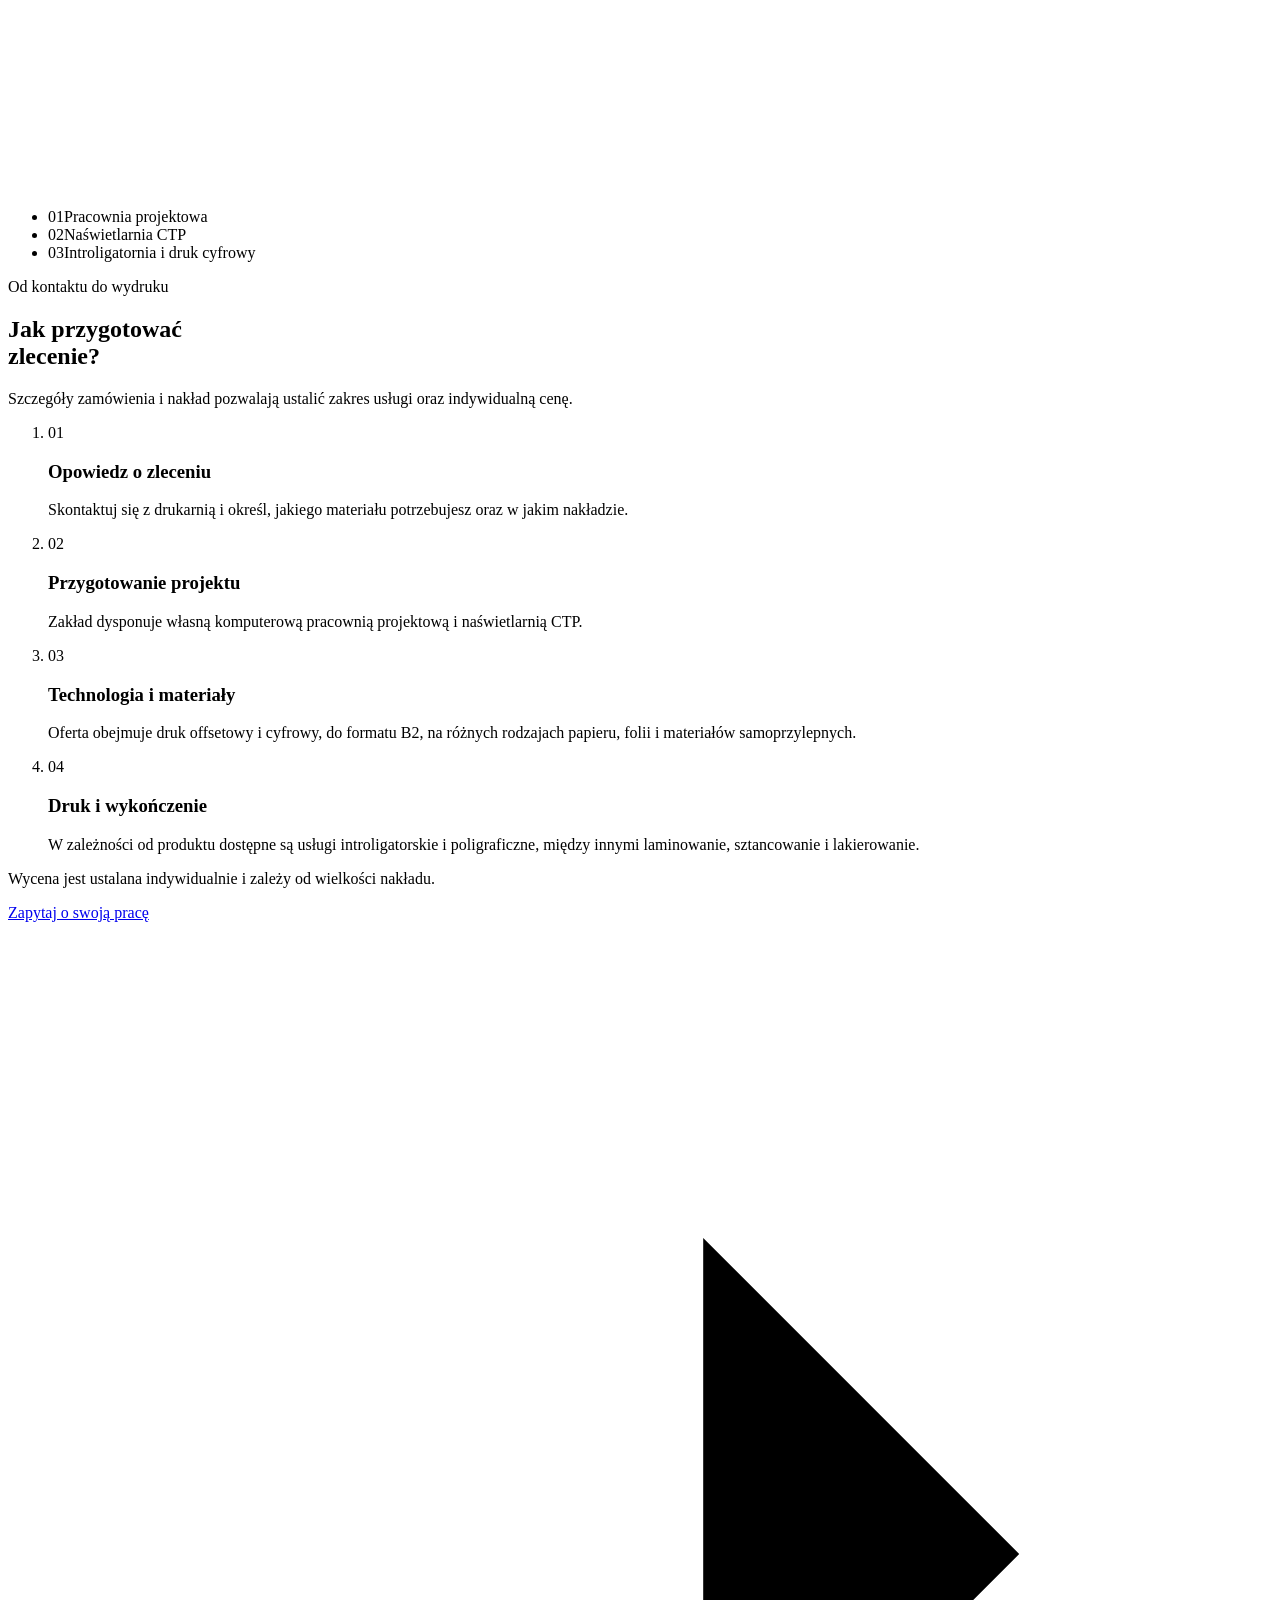
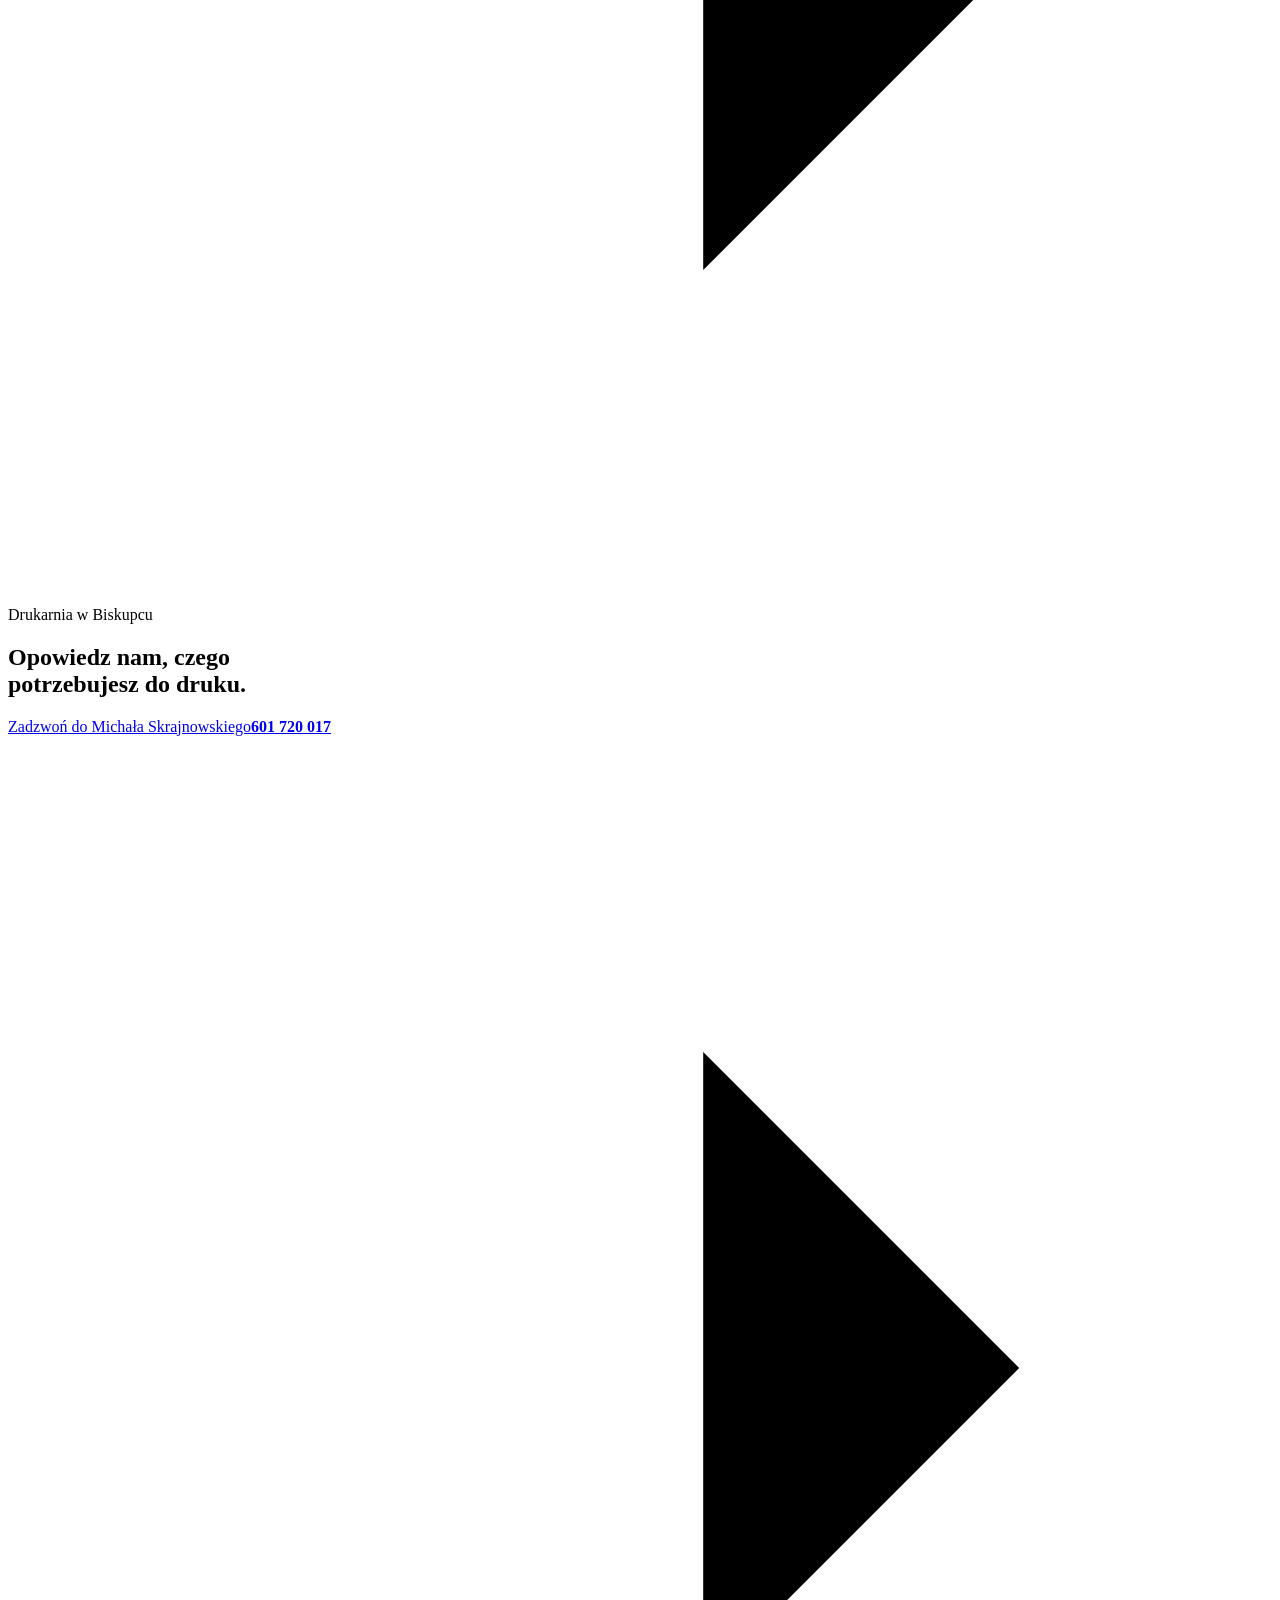
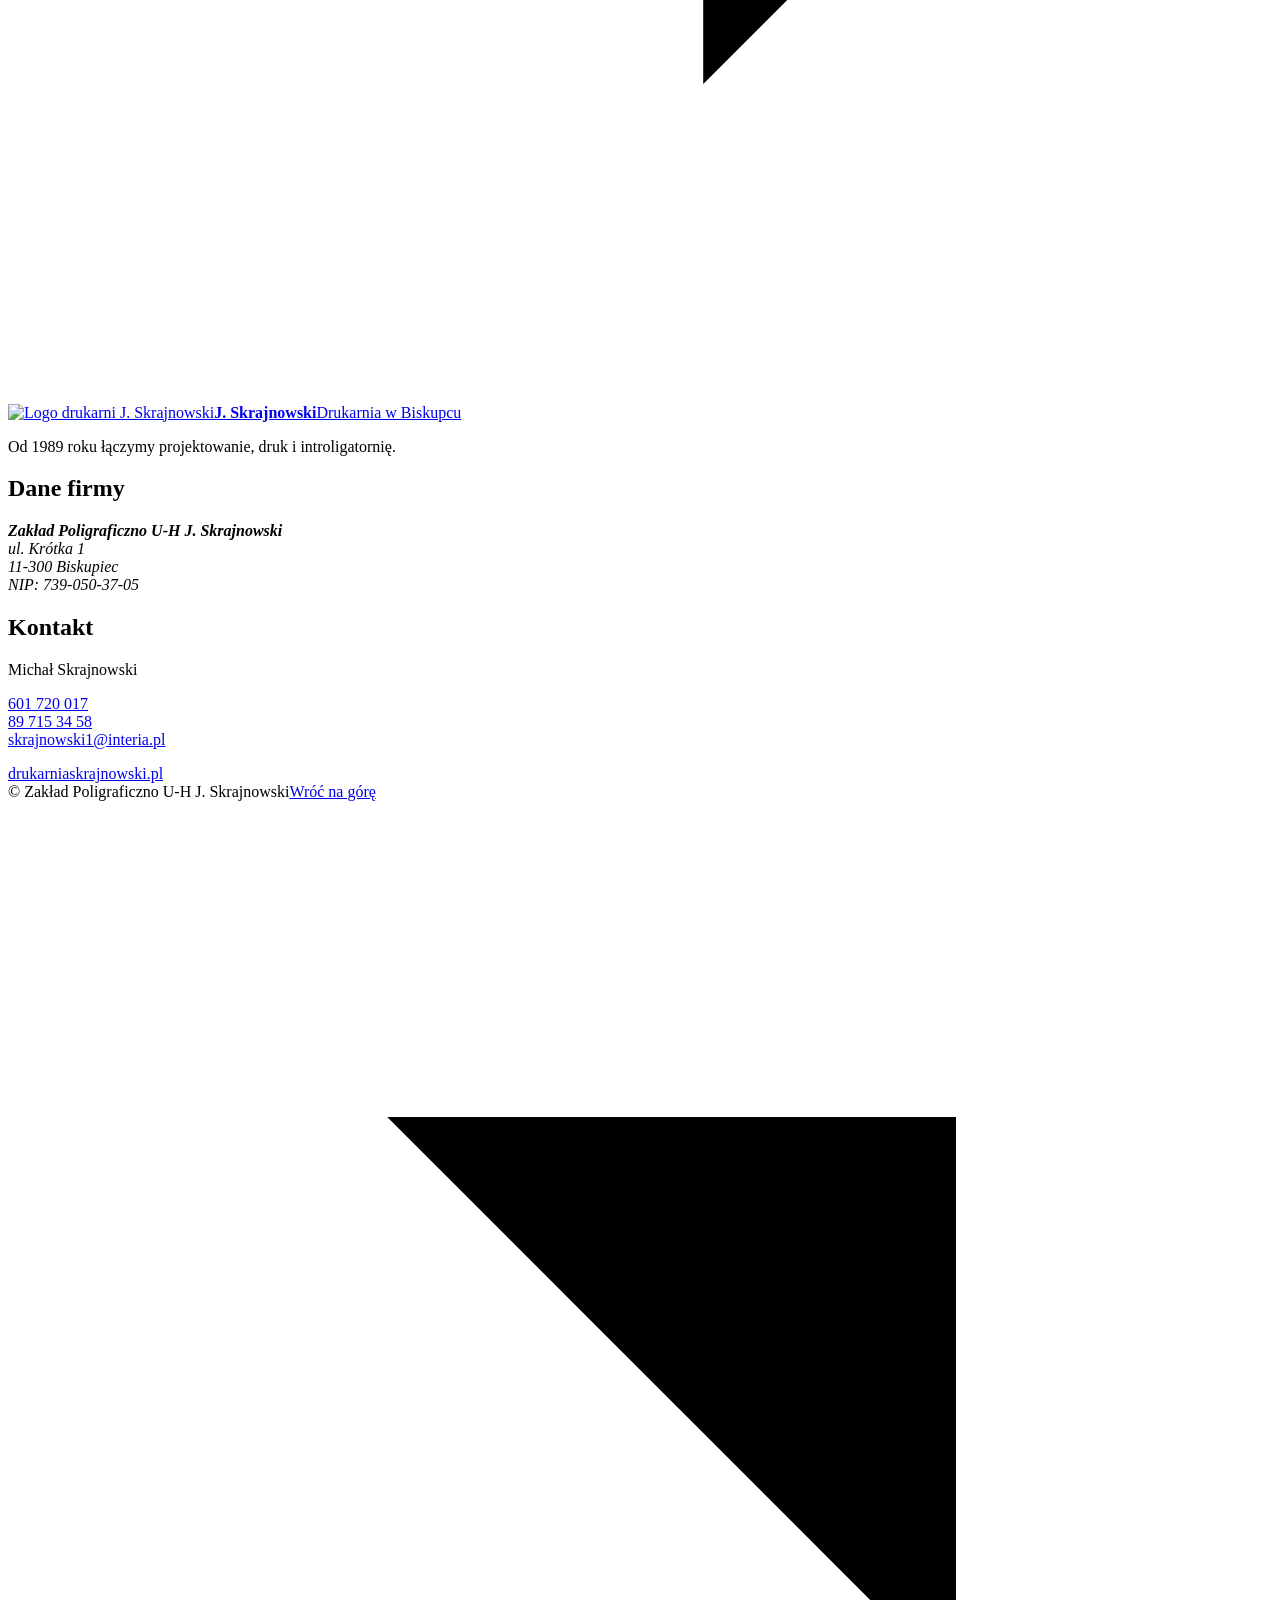
==== commit 8b4ff7eb: "Add files via upload" ====
--- a/index.html
+++ b/index.html
@@ -15,10 +15,10 @@
     <meta property="og:description" content="Drukarnia w Biskupcu od 1989 roku. Druk offsetowy i cyfrowy do B2, własna pracownia projektowa i introligatornia. Poznaj ofertę Zakładu J. Skrajnowski." />
     <meta property="og:url" content="https://www.drukarniaskrajnowski.pl/jskrajnowski/" />
     <title>Drukarnia Biskupiec - druk offsetowy i cyfrowy | J. Skrajnowski</title>
-    <script type="module" crossorigin src="/jskrajnowski/assets/index-CRNhsE6J.js"></script>
+    <script type="module" crossorigin src="/jskrajnowski/assets/index-E3CNM_0J.js"></script>
     <link rel="stylesheet" crossorigin href="/jskrajnowski/assets/index-Cvt5ZDhe.css">
   </head>
   <body>
-    <div id="root" data-page="start"><link rel="preload" as="image" href="/jskrajnowski/images/logo.png"/><link rel="preload" as="image" href="/jskrajnowski/images/hero-printing-press-v2.jpg" fetchPriority="high"/><div class="site-shell" id="top"><a class="skip-link" href="#main">Przejdź do treści</a><header class="site-header"><div class="header-inner"><a class="brand" href="/jskrajnowski/" aria-label="Drukarnia J. Skrajnowski, strona główna"><img src="/jskrajnowski/images/logo.png" width="52" height="52" alt="Logo drukarni J. Skrajnowski"/><span class="brand-copy"><strong>J. Skrajnowski</strong><span>Drukarnia · Biskupiec</span></span></a><button class="menu-toggle" type="button" aria-expanded="false" aria-controls="primary-navigation"><span class="menu-toggle-lines" aria-hidden="true"><i></i><i></i><i></i></span><span class="menu-toggle-label">Menu</span></button><nav id="primary-navigation" class="primary-nav" aria-label="Nawigacja główna"><a href="/jskrajnowski/" aria-current="page">Start</a><a href="/jskrajnowski/uslugi/">Usługi</a><a href="/jskrajnowski/o-firmie/">O firmie</a><a href="/jskrajnowski/kontakt/">Kontakt</a></nav><a class="header-call" href="tel:+48601720017" aria-label="Zadzwoń do Michała Skrajnowskiego: 601 720 017"><span class="header-call-icon"><svg aria-hidden="true" viewBox="0 0 24 24" class="phone-icon"><path d="M7.3 3.8 10 7.1 8.6 9.4a14 14 0 0 0 6 6l2.3-1.4 3.3 2.7-.9 3.1c-.2.6-.8 1-1.4 1C10 20.2 3.8 14 3.2 6.1c0-.7.4-1.2 1-1.4l3.1-.9Z"></path></svg></span><span class="header-call-copy"><small>Zadzwoń</small><strong>601 720 017</strong></span></a></div></header><main id="main"><section class="home-hero" aria-labelledby="home-title"><img class="hero-background" src="/jskrajnowski/images/hero-printing-press-v2.jpg" width="2054" height="766" fetchPriority="high" alt="Maszyna offsetowa drukująca kolorowe arkusze w zakładzie poligraficznym"/><div class="hero-inner page-wrap"><div class="hero-copy"><p class="eyebrow with-mark">Biskupiec · drukarnia od 1989 roku</p><h1 id="home-title">Drukarnia w Biskupcu.<br/><span>Od pomysłu do druku.</span></h1><p class="hero-lead">Druk offsetowy i cyfrowy, własna pracownia projektowa oraz introligatornia. Zakład Poligraficzno U-H J. Skrajnowski działa od 1989 roku.</p><div class="hero-actions"><a class="button button-primary" href="/jskrajnowski/uslugi/">Poznaj ofertę <svg aria-hidden="true" viewBox="0 0 20 20" class="arrow-icon"><path d="M3 10h13m-5-5 5 5-5 5"></path></svg></a><a class="button button-text" href="tel:+48601720017"><svg aria-hidden="true" viewBox="0 0 24 24" class="phone-icon"><path d="M7.3 3.8 10 7.1 8.6 9.4a14 14 0 0 0 6 6l2.3-1.4 3.3 2.7-.9 3.1c-.2.6-.8 1-1.4 1C10 20.2 3.8 14 3.2 6.1c0-.7.4-1.2 1-1.4l3.1-.9Z"></path></svg> Zadzwoń: 601 720 017</a></div><div class="hero-proof" aria-label="Najważniejsze informacje"><div><strong>Od 1989</strong><span>drukarnia w Biskupcu</span></div><div><strong>Do B2</strong><span>druk jednostronny i dwustronny</span></div><div><strong>Offset + cyfra</strong><span>dwie technologie druku</span></div></div></div></div><div class="hero-bottom-rule" aria-hidden="true"><span></span><span></span><span></span></div></section><section class="section section-services page-wrap" id="oferta"><div class="section-heading split-heading"><div><p class="eyebrow with-mark">Oferta drukarni</p><h2>Poligrafia, która<br/>zaczyna się od projektu.</h2></div><p>Od przygotowania projektu po druk i wykończenie. Poznaj możliwości drukarni J. Skrajnowski w Biskupcu.</p></div><div class="service-card-grid"><a class="service-card" href="/jskrajnowski/uslugi/#druk-offsetowy"><span class="service-index">01</span><h3>Druk offsetowy</h3><p>Druk jednostronny i dwustronny do formatu B2.</p><span class="card-link">Zobacz możliwości <svg aria-hidden="true" viewBox="0 0 20 20" class="arrow-icon"><path d="M3 10h13m-5-5 5 5-5 5"></path></svg></span></a><a class="service-card service-card-tint" href="/jskrajnowski/uslugi/#druk-cyfrowy"><span class="service-index">02</span><h3>Druk cyfrowy</h3><p>Druk cyfrowy w ofercie zakładu poligraficznego.</p><span class="card-link">Zobacz możliwości <svg aria-hidden="true" viewBox="0 0 20 20" class="arrow-icon"><path d="M3 10h13m-5-5 5 5-5 5"></path></svg></span></a><a class="service-card" href="/jskrajnowski/uslugi/#produkty"><span class="service-index">03</span><h3>Materiały dla firm</h3><p>Wizytówki, druki firmowe, foldery, katalogi i etykiety.</p><span class="card-link">Poznaj produkty <svg aria-hidden="true" viewBox="0 0 20 20" class="arrow-icon"><path d="M3 10h13m-5-5 5 5-5 5"></path></svg></span></a><a class="service-card service-card-tint" href="/jskrajnowski/uslugi/#uszlachetnienia"><span class="service-index">04</span><h3>Introligatornia</h3><p>Foliowanie, laminowanie, sztancowanie, lakierowanie i inne uszlachetnienia.</p><span class="card-link">Zobacz wykończenia <svg aria-hidden="true" viewBox="0 0 20 20" class="arrow-icon"><path d="M3 10h13m-5-5 5 5-5 5"></path></svg></span></a></div></section><section class="section section-capabilities"><div class="capabilities-inner page-wrap"><div class="capability-image"><img src="/jskrajnowski/images/proces-2.webp" width="397" height="375" loading="lazy" alt="Praca przy urządzeniu introligatorskim w zakładzie poligraficznym"/><span class="image-stamp">J. Skrajnowski<br/><small>Biskupiec</small></span></div><div class="capability-copy"><p class="eyebrow with-mark">Własne zaplecze</p><h2>Od przygotowania<br/>po gotowy wydruk.</h2><p>Zakład dysponuje własną komputerową pracownią projektową, naświetlarnią CTP, rozbudowaną introligatornią oraz drukiem cyfrowym.</p><a class="text-link" href="/jskrajnowski/o-firmie/">Poznaj drukarnię <svg aria-hidden="true" viewBox="0 0 20 20" class="arrow-icon"><path d="M3 10h13m-5-5 5 5-5 5"></path></svg></a><ul class="capability-list"><li><span>01</span>Pracownia projektowa</li><li><span>02</span>Naświetlarnia CTP</li><li><span>03</span>Introligatornia i druk cyfrowy</li></ul></div></div></section><section class="section section-process page-wrap" id="jak-zamowic"><div class="section-heading split-heading"><div><p class="eyebrow with-mark">Od kontaktu do wydruku</p><h2>Jak przygotować<br/>zlecenie?</h2></div><p>Szczegóły zamówienia i nakład pozwalają ustalić zakres usługi oraz indywidualną cenę.</p></div><ol class="process-list"><li><span class="process-number">01</span><div><h3>Opowiedz o zleceniu</h3><p>Skontaktuj się z drukarnią i określ, jakiego materiału potrzebujesz oraz w jakim nakładzie.</p></div></li><li><span class="process-number">02</span><div><h3>Przygotowanie projektu</h3><p>Zakład dysponuje własną komputerową pracownią projektową i naświetlarnią CTP.</p></div></li><li><span class="process-number">03</span><div><h3>Technologia i materiały</h3><p>Oferta obejmuje druk offsetowy i cyfrowy, do formatu B2, na różnych rodzajach papieru, folii i materiałów samoprzylepnych.</p></div></li><li><span class="process-number">04</span><div><h3>Druk i wykończenie</h3><p>W zależności od produktu dostępne są usługi introligatorskie i poligraficzne, między innymi laminowanie, sztancowanie i lakierowanie.</p></div></li></ol><div class="process-cta"><p>Wycena jest ustalana indywidualnie i zależy od wielkości nakładu.</p><a class="button button-primary" href="/jskrajnowski/kontakt/">Zapytaj o swoją pracę <svg aria-hidden="true" viewBox="0 0 20 20" class="arrow-icon"><path d="M3 10h13m-5-5 5 5-5 5"></path></svg></a></div></section><section class="contact-band"><div class="contact-band-inner page-wrap"><div><p class="eyebrow with-mark">Drukarnia w Biskupcu</p><h2>Opowiedz nam, czego<br/>potrzebujesz do druku.</h2></div><a class="contact-band-action" href="tel:+48601720017"><span>Zadzwoń do Michała Skrajnowskiego</span><strong>601 720 017 <svg aria-hidden="true" viewBox="0 0 20 20" class="arrow-icon"><path d="M3 10h13m-5-5 5 5-5 5"></path></svg></strong></a></div></section></main><footer class="site-footer"><div class="footer-main page-wrap"><div class="footer-brand"><a class="brand brand-footer" href="/jskrajnowski/" aria-label="Drukarnia J. Skrajnowski, strona główna"><img src="/jskrajnowski/images/logo.png" width="54" height="54" loading="lazy" alt="Logo drukarni J. Skrajnowski"/><span class="brand-copy"><strong>J. Skrajnowski</strong><span>Drukarnia w Biskupcu</span></span></a><p>Od 1989 roku łączymy projektowanie, druk i introligatornię.</p></div><div class="footer-data"><h2>Dane firmy</h2><address><strong>Zakład Poligraficzno U-H J. Skrajnowski</strong><br/>ul. Krótka 1<br/>11-300 Biskupiec<br/>NIP: 739-050-37-05</address></div><div class="footer-data"><h2>Kontakt</h2><p>Michał Skrajnowski</p><p><a href="tel:+48601720017">601 720 017</a><br/><a href="tel:+48897153458">89 715 34 58</a><br/><a href="mailto:skrajnowski1@interia.pl">skrajnowski1@interia.pl</a></p><a class="footer-web" href="https://www.drukarniaskrajnowski.pl/jskrajnowski/">drukarniaskrajnowski.pl</a></div></div><div class="footer-bottom page-wrap"><span>© Zakład Poligraficzno U-H J. Skrajnowski</span><a href="#top">Wróć na górę <svg aria-hidden="true" viewBox="0 0 20 20" class="arrow-icon"><path d="M5 15 15 5M6 5h9v9"></path></svg></a></div></footer><a class="mobile-call-fab" href="tel:+48601720017" aria-label="Zadzwoń: 601 720 017"><svg aria-hidden="true" viewBox="0 0 24 24" class="phone-icon"><path d="M7.3 3.8 10 7.1 8.6 9.4a14 14 0 0 0 6 6l2.3-1.4 3.3 2.7-.9 3.1c-.2.6-.8 1-1.4 1C10 20.2 3.8 14 3.2 6.1c0-.7.4-1.2 1-1.4l3.1-.9Z"></path></svg><span>Zadzwoń</span></a></div></div>
+    <div id="root" data-page="start"><link rel="preload" as="image" href="/jskrajnowski/images/logo.png"/><link rel="preload" as="image" href="/jskrajnowski/images/hero-printing-press-v2.jpg" fetchPriority="high"/><div class="site-shell" id="top"><a class="skip-link" href="#main">Przejdź do treści</a><header class="site-header"><div class="header-inner"><a class="brand" href="/jskrajnowski/" aria-label="Drukarnia J. Skrajnowski, strona główna"><img src="/jskrajnowski/images/logo.png" width="52" height="52" alt="Logo drukarni J. Skrajnowski"/><span class="brand-copy"><strong>J. Skrajnowski</strong><span>Drukarnia · Biskupiec</span></span></a><button class="menu-toggle" type="button" aria-expanded="false" aria-controls="primary-navigation"><span class="menu-toggle-lines" aria-hidden="true"><i></i><i></i><i></i></span><span class="menu-toggle-label">Menu</span></button><nav id="primary-navigation" class="primary-nav" aria-label="Nawigacja główna"><a href="/jskrajnowski/" aria-current="page">Start</a><a href="/jskrajnowski/uslugi/">Usługi</a><a href="/jskrajnowski/o-firmie/">O firmie</a><a href="/jskrajnowski/kontakt/">Kontakt</a></nav><a class="header-call" href="tel:+48601720017" aria-label="Zadzwoń do Michała Skrajnowskiego: 601 720 017"><span class="header-call-icon"><svg aria-hidden="true" viewBox="0 0 24 24" class="phone-icon"><path d="M7.3 3.8 10 7.1 8.6 9.4a14 14 0 0 0 6 6l2.3-1.4 3.3 2.7-.9 3.1c-.2.6-.8 1-1.4 1C10 20.2 3.8 14 3.2 6.1c0-.7.4-1.2 1-1.4l3.1-.9Z"></path></svg></span><span class="header-call-copy"><small>Zadzwoń</small><strong>601 720 017</strong></span></a></div></header><main id="main"><section class="home-hero" aria-labelledby="home-title"><img class="hero-background" src="/jskrajnowski/images/hero-printing-press-v2.jpg" width="2054" height="766" fetchPriority="high" alt="Maszyna offsetowa drukująca kolorowe arkusze w zakładzie poligraficznym"/><div class="hero-inner page-wrap"><div class="hero-copy"><p class="eyebrow with-mark">Biskupiec · drukarnia od 1989 roku</p><h1 id="home-title">Drukarnia w Biskupcu.<br/><span>Od pomysłu do druku.</span></h1><p class="hero-lead">Druk offsetowy i cyfrowy, własna pracownia projektowa oraz introligatornia. Zakład Poligraficzno U-H J. Skrajnowski działa od 1989 roku.</p><div class="hero-actions"><a class="button button-primary" href="/jskrajnowski/uslugi/">Poznaj ofertę <svg aria-hidden="true" viewBox="0 0 20 20" class="arrow-icon"><path d="M3 10h13m-5-5 5 5-5 5"></path></svg></a><a class="button button-text" href="tel:+48601720017"><svg aria-hidden="true" viewBox="0 0 24 24" class="phone-icon"><path d="M7.3 3.8 10 7.1 8.6 9.4a14 14 0 0 0 6 6l2.3-1.4 3.3 2.7-.9 3.1c-.2.6-.8 1-1.4 1C10 20.2 3.8 14 3.2 6.1c0-.7.4-1.2 1-1.4l3.1-.9Z"></path></svg> Zadzwoń: 601 720 017</a></div><div class="hero-proof" aria-label="Najważniejsze informacje"><div><strong>Od 1989</strong><span>drukarnia w Biskupcu</span></div><div><strong>Do B2</strong><span>druk jednostronny i dwustronny</span></div><div><strong>Offset + cyfra</strong><span>dwie technologie druku</span></div></div></div></div><div class="hero-bottom-rule" aria-hidden="true"><span></span><span></span><span></span></div></section><section class="section section-services page-wrap" id="oferta"><div class="section-heading split-heading"><div><p class="eyebrow with-mark">Oferta drukarni</p><h2>Poligrafia, która<br/>zaczyna się od projektu.</h2></div><p>Od przygotowania projektu po druk i wykończenie. Poznaj możliwości drukarni J. Skrajnowski w Biskupcu.</p></div><div class="service-card-grid"><a class="service-card" href="/jskrajnowski/uslugi/#druk-offsetowy"><span class="service-index">01</span><h3>Druk offsetowy</h3><p>Druk jednostronny i dwustronny do formatu B2.</p><span class="card-link">Zobacz możliwości <svg aria-hidden="true" viewBox="0 0 20 20" class="arrow-icon"><path d="M3 10h13m-5-5 5 5-5 5"></path></svg></span></a><a class="service-card service-card-tint" href="/jskrajnowski/uslugi/#druk-cyfrowy"><span class="service-index">02</span><h3>Druk cyfrowy</h3><p>Druk cyfrowy w ofercie zakładu poligraficznego.</p><span class="card-link">Zobacz możliwości <svg aria-hidden="true" viewBox="0 0 20 20" class="arrow-icon"><path d="M3 10h13m-5-5 5 5-5 5"></path></svg></span></a><a class="service-card" href="/jskrajnowski/uslugi/#produkty"><span class="service-index">03</span><h3>Materiały dla firm</h3><p>Wizytówki, druki firmowe, foldery, katalogi i etykiety.</p><span class="card-link">Poznaj produkty <svg aria-hidden="true" viewBox="0 0 20 20" class="arrow-icon"><path d="M3 10h13m-5-5 5 5-5 5"></path></svg></span></a><a class="service-card service-card-tint" href="/jskrajnowski/uslugi/#uszlachetnienia"><span class="service-index">04</span><h3>Introligatornia</h3><p>Foliowanie, laminowanie, sztancowanie, lakierowanie i inne uszlachetnienia.</p><span class="card-link">Zobacz wykończenia <svg aria-hidden="true" viewBox="0 0 20 20" class="arrow-icon"><path d="M3 10h13m-5-5 5 5-5 5"></path></svg></span></a></div></section><section class="section section-capabilities"><div class="capabilities-inner page-wrap"><div class="capability-image"><img src="/jskrajnowski/images/finishing-bindery-v2.jpg" width="1536" height="1024" loading="lazy" alt="Precyzyjne cięcie gotowego nakładu w introligatorni drukarni"/><span class="image-stamp">J. Skrajnowski<br/><small>Biskupiec</small></span></div><div class="capability-copy"><p class="eyebrow with-mark">Własne zaplecze</p><h2>Od przygotowania<br/>po gotowy wydruk.</h2><p>Zakład dysponuje własną komputerową pracownią projektową, naświetlarnią CTP, rozbudowaną introligatornią oraz drukiem cyfrowym.</p><a class="text-link" href="/jskrajnowski/o-firmie/">Poznaj drukarnię <svg aria-hidden="true" viewBox="0 0 20 20" class="arrow-icon"><path d="M3 10h13m-5-5 5 5-5 5"></path></svg></a><ul class="capability-list"><li><span>01</span>Pracownia projektowa</li><li><span>02</span>Naświetlarnia CTP</li><li><span>03</span>Introligatornia i druk cyfrowy</li></ul></div></div></section><section class="section section-process page-wrap" id="jak-zamowic"><div class="section-heading split-heading"><div><p class="eyebrow with-mark">Od kontaktu do wydruku</p><h2>Jak przygotować<br/>zlecenie?</h2></div><p>Szczegóły zamówienia i nakład pozwalają ustalić zakres usługi oraz indywidualną cenę.</p></div><ol class="process-list"><li><span class="process-number">01</span><div><h3>Opowiedz o zleceniu</h3><p>Skontaktuj się z drukarnią i określ, jakiego materiału potrzebujesz oraz w jakim nakładzie.</p></div></li><li><span class="process-number">02</span><div><h3>Przygotowanie projektu</h3><p>Zakład dysponuje własną komputerową pracownią projektową i naświetlarnią CTP.</p></div></li><li><span class="process-number">03</span><div><h3>Technologia i materiały</h3><p>Oferta obejmuje druk offsetowy i cyfrowy, do formatu B2, na różnych rodzajach papieru, folii i materiałów samoprzylepnych.</p></div></li><li><span class="process-number">04</span><div><h3>Druk i wykończenie</h3><p>W zależności od produktu dostępne są usługi introligatorskie i poligraficzne, między innymi laminowanie, sztancowanie i lakierowanie.</p></div></li></ol><div class="process-cta"><p>Wycena jest ustalana indywidualnie i zależy od wielkości nakładu.</p><a class="button button-primary" href="/jskrajnowski/kontakt/">Zapytaj o swoją pracę <svg aria-hidden="true" viewBox="0 0 20 20" class="arrow-icon"><path d="M3 10h13m-5-5 5 5-5 5"></path></svg></a></div></section><section class="contact-band"><div class="contact-band-inner page-wrap"><div><p class="eyebrow with-mark">Drukarnia w Biskupcu</p><h2>Opowiedz nam, czego<br/>potrzebujesz do druku.</h2></div><a class="contact-band-action" href="tel:+48601720017"><span>Zadzwoń do Michała Skrajnowskiego</span><strong>601 720 017 <svg aria-hidden="true" viewBox="0 0 20 20" class="arrow-icon"><path d="M3 10h13m-5-5 5 5-5 5"></path></svg></strong></a></div></section></main><footer class="site-footer"><div class="footer-main page-wrap"><div class="footer-brand"><a class="brand brand-footer" href="/jskrajnowski/" aria-label="Drukarnia J. Skrajnowski, strona główna"><img src="/jskrajnowski/images/logo.png" width="54" height="54" loading="lazy" alt="Logo drukarni J. Skrajnowski"/><span class="brand-copy"><strong>J. Skrajnowski</strong><span>Drukarnia w Biskupcu</span></span></a><p>Od 1989 roku łączymy projektowanie, druk i introligatornię.</p></div><div class="footer-data"><h2>Dane firmy</h2><address><strong>Zakład Poligraficzno U-H J. Skrajnowski</strong><br/>ul. Krótka 1<br/>11-300 Biskupiec<br/>NIP: 739-050-37-05</address></div><div class="footer-data"><h2>Kontakt</h2><p>Michał Skrajnowski</p><p><a href="tel:+48601720017">601 720 017</a><br/><a href="tel:+48897153458">89 715 34 58</a><br/><a href="mailto:skrajnowski1@interia.pl">skrajnowski1@interia.pl</a></p><a class="footer-web" href="https://www.drukarniaskrajnowski.pl/jskrajnowski/">drukarniaskrajnowski.pl</a></div></div><div class="footer-bottom page-wrap"><span>© Zakład Poligraficzno U-H J. Skrajnowski</span><a href="#top">Wróć na górę <svg aria-hidden="true" viewBox="0 0 20 20" class="arrow-icon"><path d="M5 15 15 5M6 5h9v9"></path></svg></a></div></footer><a class="mobile-call-fab" href="tel:+48601720017" aria-label="Zadzwoń: 601 720 017"><svg aria-hidden="true" viewBox="0 0 24 24" class="phone-icon"><path d="M7.3 3.8 10 7.1 8.6 9.4a14 14 0 0 0 6 6l2.3-1.4 3.3 2.7-.9 3.1c-.2.6-.8 1-1.4 1C10 20.2 3.8 14 3.2 6.1c0-.7.4-1.2 1-1.4l3.1-.9Z"></path></svg><span>Zadzwoń</span></a></div></div>
   </body>
 </html>
